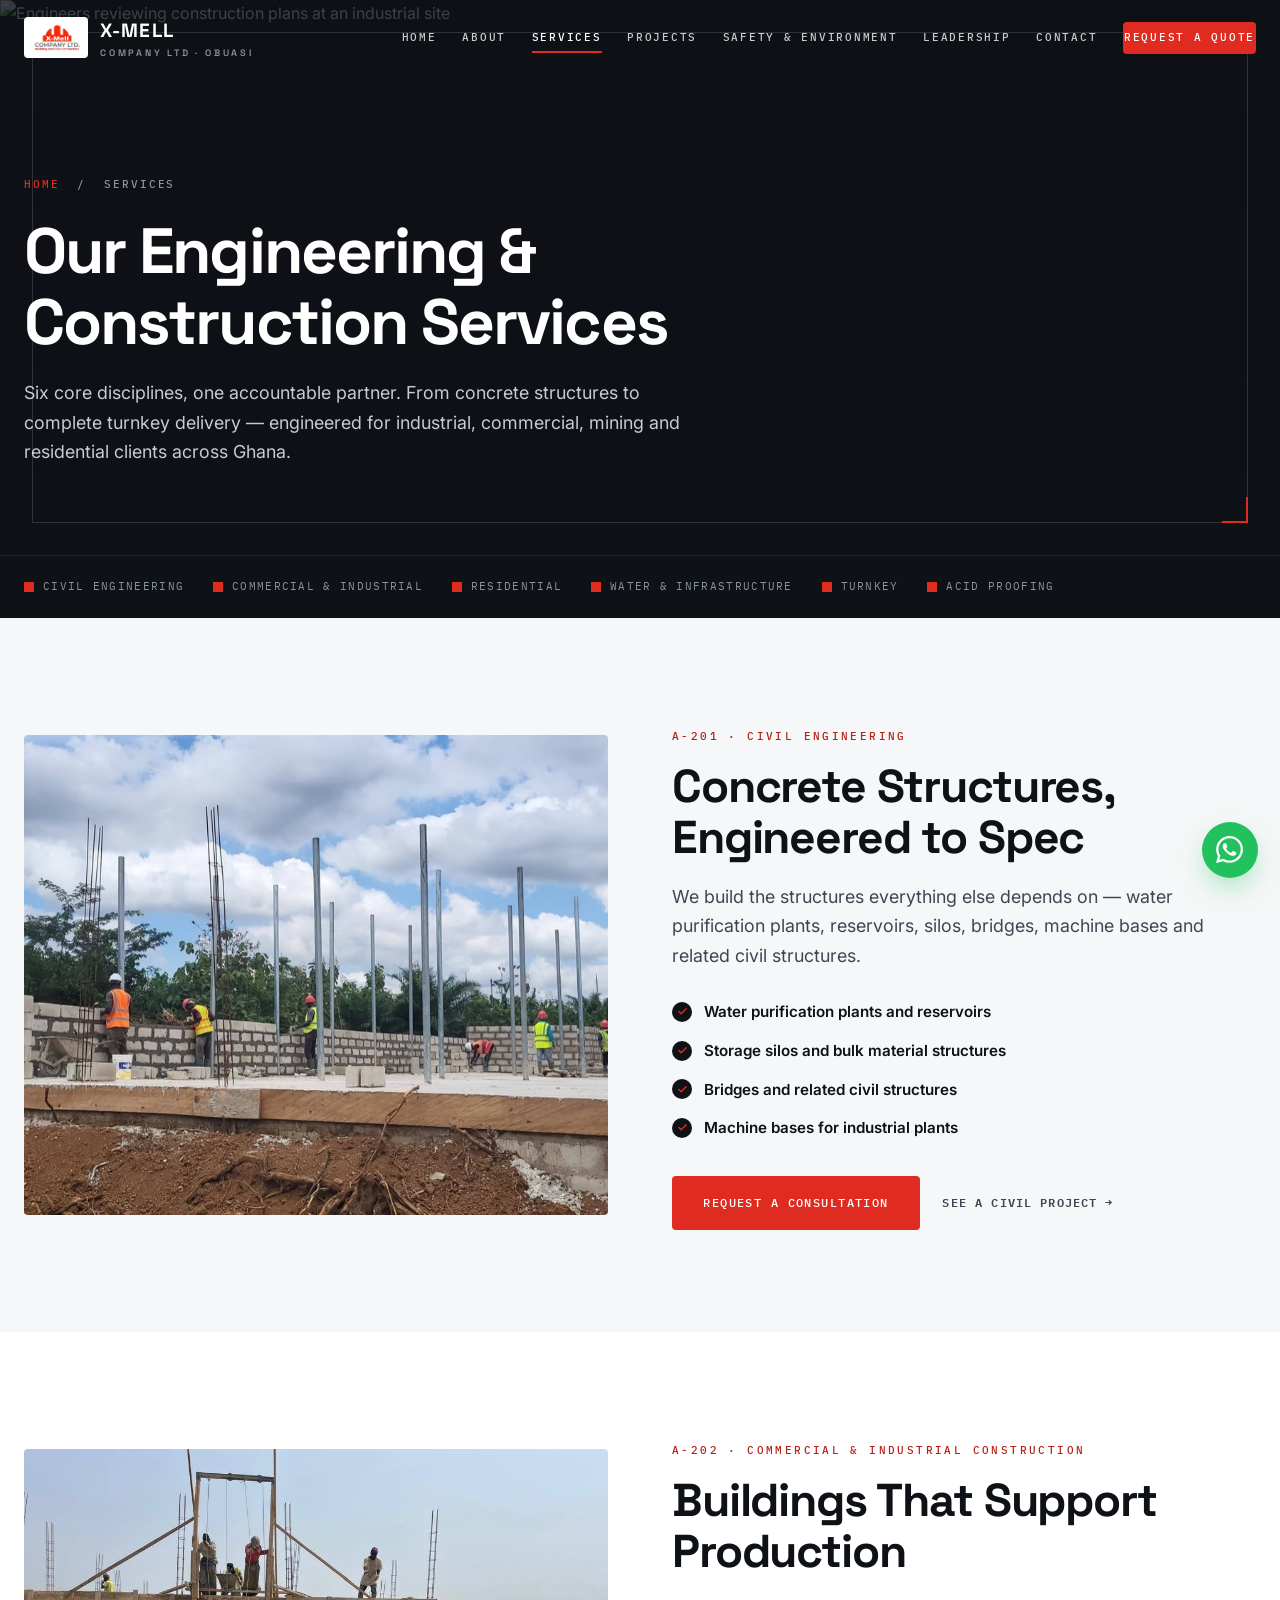
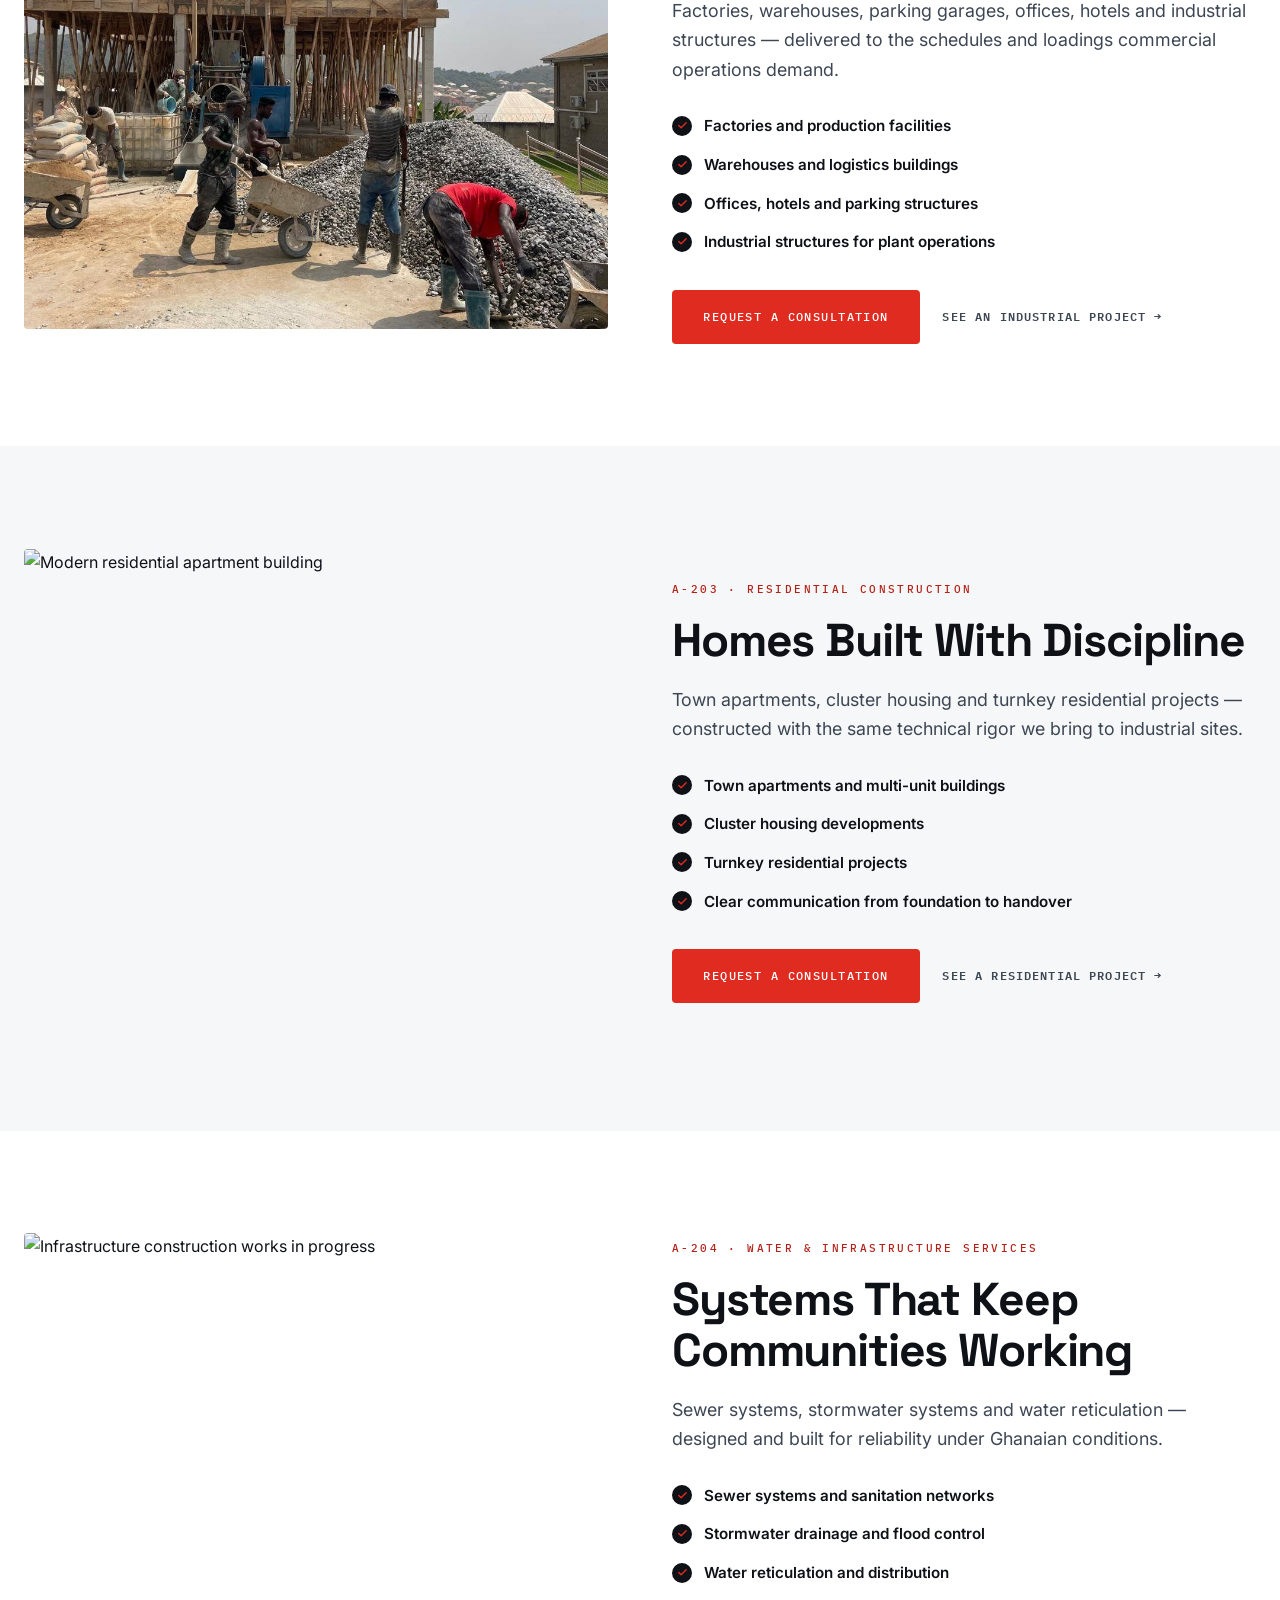
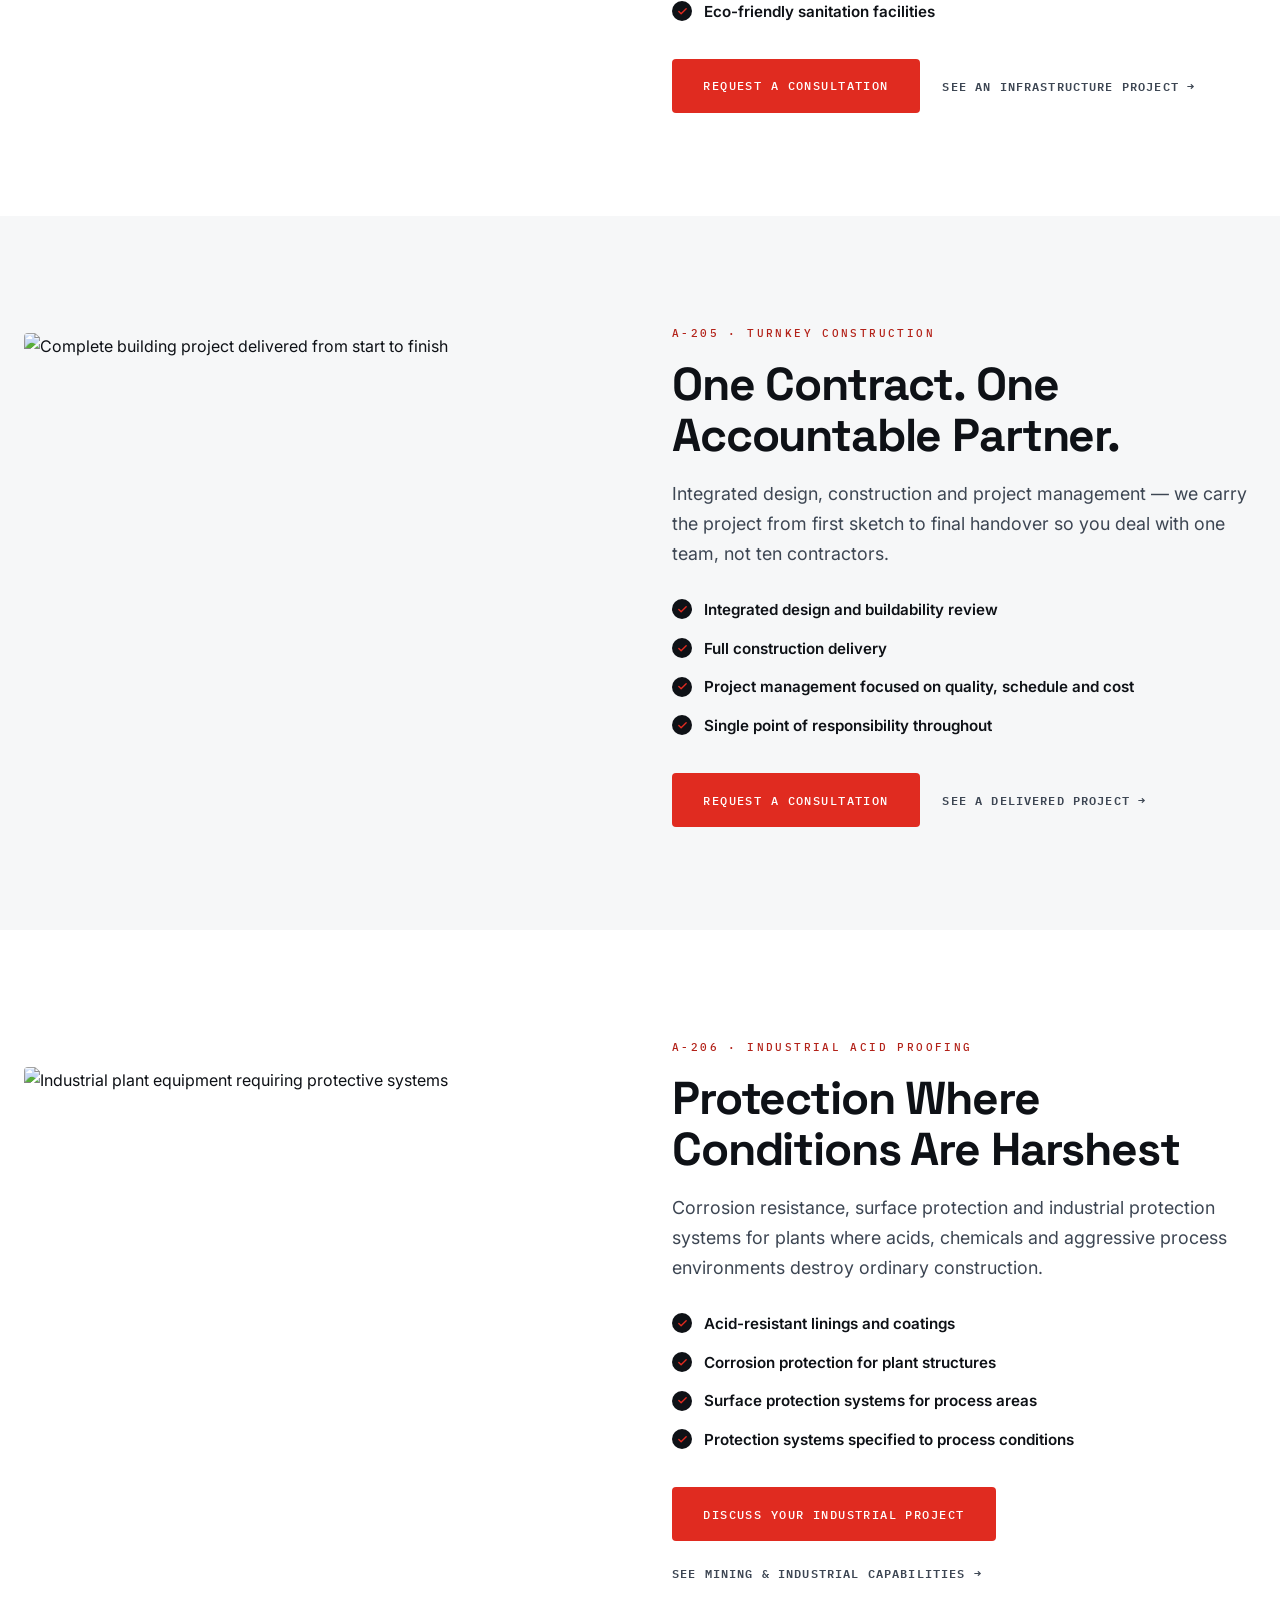
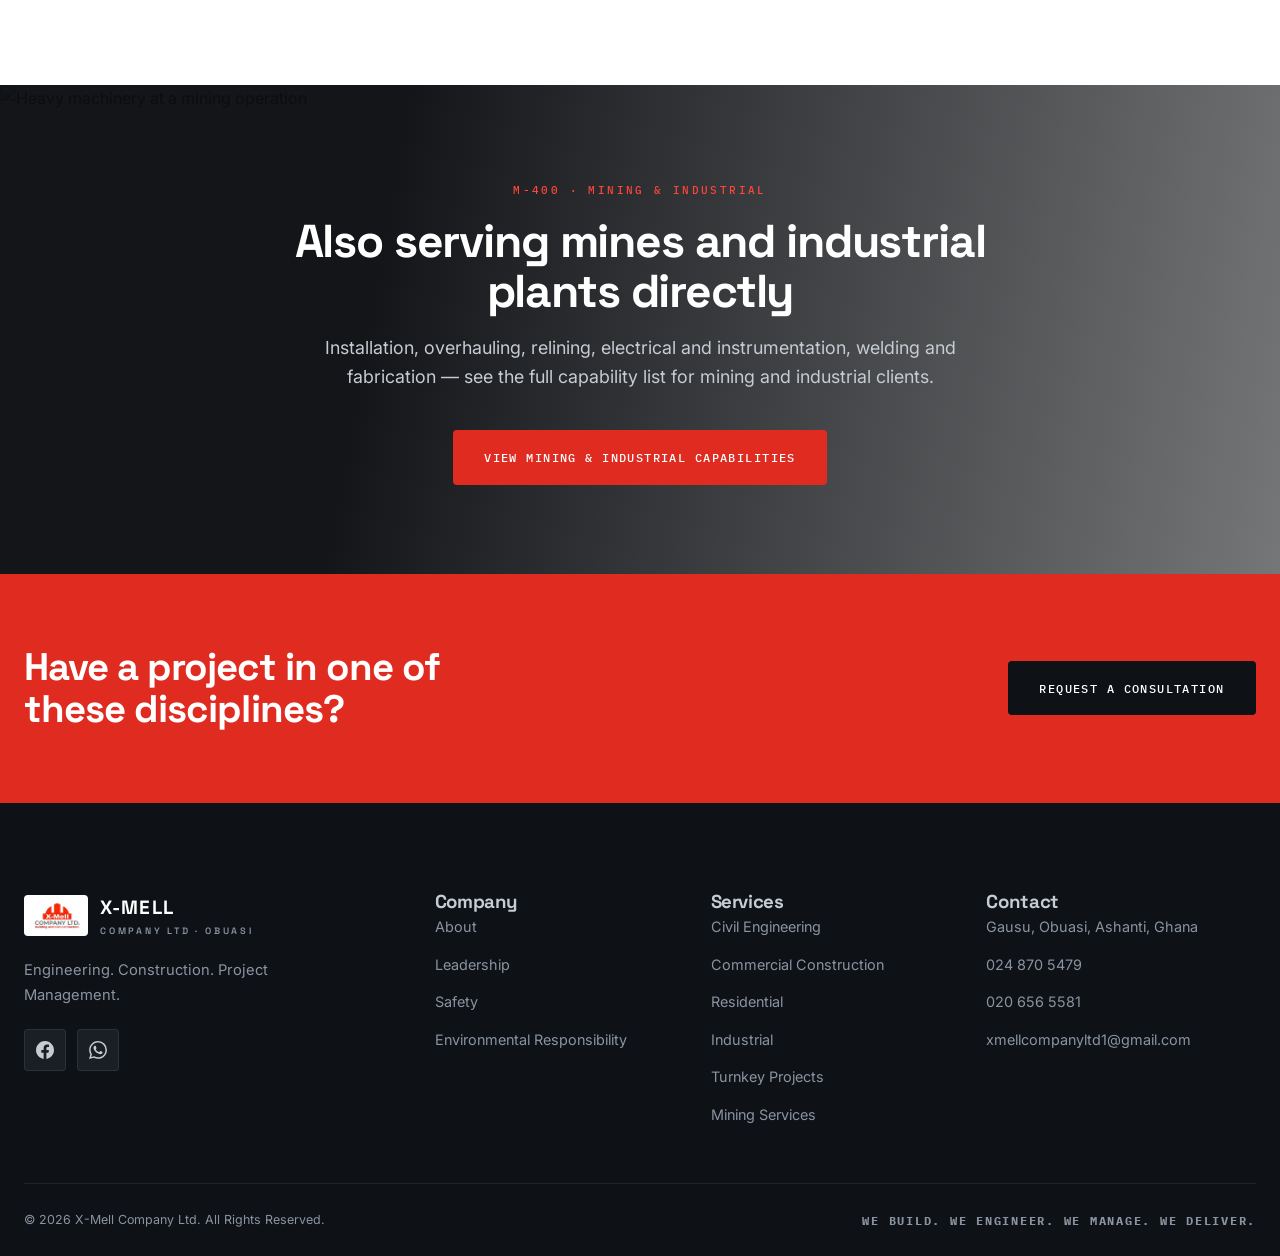
==== services.html @ f66d66f8 "Replace Commercial & Industrial stock image with real slab pour photo Generated with Codebuff - Co-A" ====
<!DOCTYPE html>
<html lang="en">
<head>
  <meta charset="UTF-8">
  <meta name="viewport" content="width=device-width, initial-scale=1.0">
  <title>Engineering &amp; Construction Services — Civil, Industrial, Mining | X-Mell Company Ltd</title>
  <meta name="description" content="X-Mell Company Ltd's engineering and construction services: civil engineering and concrete structures, commercial and industrial construction, residential building, water and infrastructure, turnkey delivery and industrial acid proofing across Ghana.">
  <meta name="keywords" content="civil engineering Ghana, commercial construction Ghana, industrial construction Ghana, residential construction Obuasi, turnkey construction Ghana, water infrastructure Ghana, X-Mell Company services">
  <link rel="canonical" href="https://xmellcompany.com/services.html">
  <meta property="og:type" content="website">
  <meta property="og:site_name" content="X-Mell Company Ltd">
  <meta property="og:title" content="Engineering &amp; Construction Services — X-Mell Company Ltd">
  <meta property="og:description" content="Civil, commercial, residential, water infrastructure, turnkey and industrial acid proofing services from a Ghanaian-owned engineering and construction company with 10+ years of experience.">
  <meta property="og:url" content="https://xmellcompany.com/services.html">
  <meta property="og:image" content="https://images.unsplash.com/photo-1541888946425-d81bb19240f5?auto=format&fit=crop&w=1200&q=80">
  <link rel="icon" type="image/png" sizes="64x64" href="assets/images/favicon-64.png">
  <link rel="apple-touch-icon" href="assets/images/apple-touch-icon.png">
  <link rel="preconnect" href="https://fonts.googleapis.com">
  <link rel="preconnect" href="https://fonts.gstatic.com" crossorigin>
  <link href="https://fonts.googleapis.com/css2?family=Space+Grotesk:wght@500;600;700&family=Inter:wght@400;500;600;700&family=IBM+Plex+Mono:wght@400;500;600&display=swap" rel="stylesheet">
  <link rel="stylesheet" href="css/style.css">
  <script type="application/ld+json">
  {
    "@context": "https://schema.org",
    "@type": "ItemList",
    "name": "X-Mell Company Ltd Engineering & Construction Services",
    "itemListElement": [
      { "@type": "Service", "position": 1, "name": "Civil Engineering", "areaServed": "Ghana", "provider": { "@type": "GeneralContractor", "name": "X-Mell Company Ltd." } },
      { "@type": "Service", "position": 2, "name": "Commercial & Industrial Construction", "areaServed": "Ghana", "provider": { "@type": "GeneralContractor", "name": "X-Mell Company Ltd." } },
      { "@type": "Service", "position": 3, "name": "Residential Construction", "areaServed": "Ghana", "provider": { "@type": "GeneralContractor", "name": "X-Mell Company Ltd." } },
      { "@type": "Service", "position": 4, "name": "Water & Infrastructure Services", "areaServed": "Ghana", "provider": { "@type": "GeneralContractor", "name": "X-Mell Company Ltd." } },
      { "@type": "Service", "position": 5, "name": "Turnkey Construction", "areaServed": "Ghana", "provider": { "@type": "GeneralContractor", "name": "X-Mell Company Ltd." } },
      { "@type": "Service", "position": 6, "name": "Industrial Acid Proofing", "areaServed": "Ghana", "provider": { "@type": "GeneralContractor", "name": "X-Mell Company Ltd." } }
    ]
  }
  </script>
</head>
<body>

  <a class="skip-link" href="#main">Skip to main content</a>

  <header class="site-header scrolled" id="siteHeader">
    <div class="container header-inner">
      <a href="index.html" class="brand" aria-label="X-Mell Company Ltd — Home">
        <span class="brand-logo"><img src="assets/images/xmell-logo.jpg" alt="X-Mell Company Ltd logo" width="64" height="41"></span>
        <span class="brand-text">X-MELL<small>Company Ltd · Obuasi</small></span>
      </a>
      <nav class="nav" id="primaryNav" aria-label="Primary">
        <a href="index.html">Home</a>
        <a href="index.html#about">About</a>
        <a href="services.html" class="active">Services</a>
        <a href="index.html#projects">Projects</a>
        <a href="index.html#safety">Safety &amp; Environment</a>
        <a href="index.html#leadership">Leadership</a>
        <a href="index.html#contact">Contact</a>
        <a href="index.html#contact" class="btn btn-amber nav-cta">Request a Quote</a>
      </nav>
      <button class="nav-toggle" id="navToggle" aria-label="Toggle navigation menu" aria-expanded="false" aria-controls="primaryNav">
        <span></span><span></span><span></span>
      </button>
    </div>
  </header>

  <main id="main">
    <section class="page-hero">
      <div class="hero-bg">
        <img src="https://images.unsplash.com/photo-1503387762-592deb58ef4e?auto=format&fit=crop&w=2000&q=80"
             alt="Engineers reviewing construction plans at an industrial site" fetchpriority="high">
      </div>
      <div class="hero-frame" aria-hidden="true"></div>
      <div class="container">
        <p class="crumbs"><a href="index.html">Home</a> &nbsp;/&nbsp; Services</p>
        <h1>Our Engineering &amp; Construction Services</h1>
        <p class="lead on-dark" style="max-width:62ch; margin-top:1.2rem">
          Six core disciplines, one accountable partner. From concrete structures to complete
          turnkey delivery — engineered for industrial, commercial, mining and residential clients across Ghana.
        </p>
      </div>
    </section>

    <!-- Jump list drawn as a drawing-set sheet index -->
    <nav class="sheet-index" aria-label="Services on this page">
      <div class="container sheet-index-inner">
        <a href="#civil-engineering"><span class="legend" aria-hidden="true"></span>Civil Engineering</a>
        <a href="#commercial-industrial"><span class="legend" aria-hidden="true"></span>Commercial &amp; Industrial</a>
        <a href="#residential"><span class="legend" aria-hidden="true"></span>Residential</a>
        <a href="#water-infrastructure"><span class="legend" aria-hidden="true"></span>Water &amp; Infrastructure</a>
        <a href="#turnkey"><span class="legend" aria-hidden="true"></span>Turnkey</a>
        <a href="#acid-proofing"><span class="legend" aria-hidden="true"></span>Acid Proofing</a>
      </div>
    </nav>

    <!-- ================= CIVIL ENGINEERING ================= -->
    <section id="civil-engineering" class="svc-detail">
      <div class="container svc-detail-grid">
        <div class="svc-media reveal-left">
          <img src="assets/images/civil-slab-works.jpg"
               alt="X-Mell crews building blockwork walls over a new concrete slab, with steel starter bars and formwork on a civil construction site in Ghana" loading="lazy">
        </div>
        <div class="svc-copy reveal-right">
          <span class="eyebrow">A-201 · Civil Engineering</span>
          <h2 class="h2">Concrete Structures, Engineered to Spec</h2>
          <p class="lead">
            We build the structures everything else depends on — water purification plants, reservoirs,
            silos, bridges, machine bases and related civil structures.
          </p>
          <ul class="svc-points">
            <li><span class="tick"><svg viewBox="0 0 24 24" fill="none" stroke="currentColor" stroke-width="3" stroke-linecap="round" stroke-linejoin="round" aria-hidden="true"><path d="M20 6 9 17l-5-5"/></svg></span>Water purification plants and reservoirs</li>
            <li><span class="tick"><svg viewBox="0 0 24 24" fill="none" stroke="currentColor" stroke-width="3" stroke-linecap="round" stroke-linejoin="round" aria-hidden="true"><path d="M20 6 9 17l-5-5"/></svg></span>Storage silos and bulk material structures</li>
            <li><span class="tick"><svg viewBox="0 0 24 24" fill="none" stroke="currentColor" stroke-width="3" stroke-linecap="round" stroke-linejoin="round" aria-hidden="true"><path d="M20 6 9 17l-5-5"/></svg></span>Bridges and related civil structures</li>
            <li><span class="tick"><svg viewBox="0 0 24 24" fill="none" stroke="currentColor" stroke-width="3" stroke-linecap="round" stroke-linejoin="round" aria-hidden="true"><path d="M20 6 9 17l-5-5"/></svg></span>Machine bases for industrial plants</li>
          </ul>
          <div class="svc-actions">
            <a href="index.html#contact" class="btn btn-amber">Request a Consultation</a>
            <a href="projects/obuasi-hospital-maternity-ward.html" class="link-more">See a civil project →</a>
          </div>
        </div>
      </div>
    </section>

    <!-- ================= COMMERCIAL & INDUSTRIAL ================= -->
    <section id="commercial-industrial" class="svc-detail alt">
      <div class="container svc-detail-grid">
        <div class="svc-copy reveal-left">
          <span class="eyebrow">A-202 · Commercial &amp; Industrial Construction</span>
          <h2 class="h2">Buildings That Support Production</h2>
          <p class="lead">
            Factories, warehouses, parking garages, offices, hotels and industrial structures —
            delivered to the schedules and loadings commercial operations demand.
          </p>
          <ul class="svc-points">
            <li><span class="tick"><svg viewBox="0 0 24 24" fill="none" stroke="currentColor" stroke-width="3" stroke-linecap="round" stroke-linejoin="round" aria-hidden="true"><path d="M20 6 9 17l-5-5"/></svg></span>Factories and production facilities</li>
            <li><span class="tick"><svg viewBox="0 0 24 24" fill="none" stroke="currentColor" stroke-width="3" stroke-linecap="round" stroke-linejoin="round" aria-hidden="true"><path d="M20 6 9 17l-5-5"/></svg></span>Warehouses and logistics buildings</li>
            <li><span class="tick"><svg viewBox="0 0 24 24" fill="none" stroke="currentColor" stroke-width="3" stroke-linecap="round" stroke-linejoin="round" aria-hidden="true"><path d="M20 6 9 17l-5-5"/></svg></span>Offices, hotels and parking structures</li>
            <li><span class="tick"><svg viewBox="0 0 24 24" fill="none" stroke="currentColor" stroke-width="3" stroke-linecap="round" stroke-linejoin="round" aria-hidden="true"><path d="M20 6 9 17l-5-5"/></svg></span>Industrial structures for plant operations</li>
          </ul>
          <div class="svc-actions">
            <a href="index.html#contact" class="btn btn-amber">Request a Consultation</a>
            <a href="projects/soap-factory-dokyiwa.html" class="link-more">See an industrial project →</a>
          </div>
        </div>
        <div class="svc-media reveal-right">
          <img src="assets/images/slab-pour.jpg"
               alt="X-Mell crew concreting a suspended slab on timber formwork, with aggregate and materials moved by wheelbarrow on site" loading="lazy">
        </div>
      </div>
    </section>

    <!-- ================= RESIDENTIAL ================= -->
    <section id="residential" class="svc-detail">
      <div class="container svc-detail-grid">
        <div class="svc-media reveal-left">
          <img src="https://images.unsplash.com/photo-1545324418-cc1a3fa10c00?auto=format&fit=crop&w=1200&q=80"
               alt="Modern residential apartment building" loading="lazy">
        </div>
        <div class="svc-copy reveal-right">
          <span class="eyebrow">A-203 · Residential Construction</span>
          <h2 class="h2">Homes Built With Discipline</h2>
          <p class="lead">
            Town apartments, cluster housing and turnkey residential projects — constructed with the
            same technical rigor we bring to industrial sites.
          </p>
          <ul class="svc-points">
            <li><span class="tick"><svg viewBox="0 0 24 24" fill="none" stroke="currentColor" stroke-width="3" stroke-linecap="round" stroke-linejoin="round" aria-hidden="true"><path d="M20 6 9 17l-5-5"/></svg></span>Town apartments and multi-unit buildings</li>
            <li><span class="tick"><svg viewBox="0 0 24 24" fill="none" stroke="currentColor" stroke-width="3" stroke-linecap="round" stroke-linejoin="round" aria-hidden="true"><path d="M20 6 9 17l-5-5"/></svg></span>Cluster housing developments</li>
            <li><span class="tick"><svg viewBox="0 0 24 24" fill="none" stroke="currentColor" stroke-width="3" stroke-linecap="round" stroke-linejoin="round" aria-hidden="true"><path d="M20 6 9 17l-5-5"/></svg></span>Turnkey residential projects</li>
            <li><span class="tick"><svg viewBox="0 0 24 24" fill="none" stroke="currentColor" stroke-width="3" stroke-linecap="round" stroke-linejoin="round" aria-hidden="true"><path d="M20 6 9 17l-5-5"/></svg></span>Clear communication from foundation to handover</li>
          </ul>
          <div class="svc-actions">
            <a href="index.html#contact" class="btn btn-amber">Request a Consultation</a>
            <a href="projects/fomasua-apartments.html" class="link-more">See a residential project →</a>
          </div>
        </div>
      </div>
    </section>

    <!-- ================= WATER & INFRASTRUCTURE ================= -->
    <section id="water-infrastructure" class="svc-detail alt">
      <div class="container svc-detail-grid">
        <div class="svc-copy reveal-left">
          <span class="eyebrow">A-204 · Water &amp; Infrastructure Services</span>
          <h2 class="h2">Systems That Keep Communities Working</h2>
          <p class="lead">
            Sewer systems, stormwater systems and water reticulation — designed and built for
            reliability under Ghanaian conditions.
          </p>
          <ul class="svc-points">
            <li><span class="tick"><svg viewBox="0 0 24 24" fill="none" stroke="currentColor" stroke-width="3" stroke-linecap="round" stroke-linejoin="round" aria-hidden="true"><path d="M20 6 9 17l-5-5"/></svg></span>Sewer systems and sanitation networks</li>
            <li><span class="tick"><svg viewBox="0 0 24 24" fill="none" stroke="currentColor" stroke-width="3" stroke-linecap="round" stroke-linejoin="round" aria-hidden="true"><path d="M20 6 9 17l-5-5"/></svg></span>Stormwater drainage and flood control</li>
            <li><span class="tick"><svg viewBox="0 0 24 24" fill="none" stroke="currentColor" stroke-width="3" stroke-linecap="round" stroke-linejoin="round" aria-hidden="true"><path d="M20 6 9 17l-5-5"/></svg></span>Water reticulation and distribution</li>
            <li><span class="tick"><svg viewBox="0 0 24 24" fill="none" stroke="currentColor" stroke-width="3" stroke-linecap="round" stroke-linejoin="round" aria-hidden="true"><path d="M20 6 9 17l-5-5"/></svg></span>Eco-friendly sanitation facilities</li>
          </ul>
          <div class="svc-actions">
            <a href="index.html#contact" class="btn btn-amber">Request a Consultation</a>
            <a href="projects/anyimadukrom-eco-toilet.html" class="link-more">See an infrastructure project →</a>
          </div>
        </div>
        <div class="svc-media reveal-right">
          <img src="https://images.unsplash.com/photo-1504307651254-35680f356dfd?auto=format&fit=crop&w=1200&q=80"
               alt="Infrastructure construction works in progress" loading="lazy">
        </div>
      </div>
    </section>

    <!-- ================= TURNKEY ================= -->
    <section id="turnkey" class="svc-detail">
      <div class="container svc-detail-grid">
        <div class="svc-media reveal-left">
          <img src="https://images.unsplash.com/photo-1487958449943-2429e8be8625?auto=format&fit=crop&w=1200&q=80"
               alt="Complete building project delivered from start to finish" loading="lazy">
        </div>
        <div class="svc-copy reveal-right">
          <span class="eyebrow">A-205 · Turnkey Construction</span>
          <h2 class="h2">One Contract. One Accountable Partner.</h2>
          <p class="lead">
            Integrated design, construction and project management — we carry the project from first
            sketch to final handover so you deal with one team, not ten contractors.
          </p>
          <ul class="svc-points">
            <li><span class="tick"><svg viewBox="0 0 24 24" fill="none" stroke="currentColor" stroke-width="3" stroke-linecap="round" stroke-linejoin="round" aria-hidden="true"><path d="M20 6 9 17l-5-5"/></svg></span>Integrated design and buildability review</li>
            <li><span class="tick"><svg viewBox="0 0 24 24" fill="none" stroke="currentColor" stroke-width="3" stroke-linecap="round" stroke-linejoin="round" aria-hidden="true"><path d="M20 6 9 17l-5-5"/></svg></span>Full construction delivery</li>
            <li><span class="tick"><svg viewBox="0 0 24 24" fill="none" stroke="currentColor" stroke-width="3" stroke-linecap="round" stroke-linejoin="round" aria-hidden="true"><path d="M20 6 9 17l-5-5"/></svg></span>Project management focused on quality, schedule and cost</li>
            <li><span class="tick"><svg viewBox="0 0 24 24" fill="none" stroke="currentColor" stroke-width="3" stroke-linecap="round" stroke-linejoin="round" aria-hidden="true"><path d="M20 6 9 17l-5-5"/></svg></span>Single point of responsibility throughout</li>
          </ul>
          <div class="svc-actions">
            <a href="index.html#contact" class="btn btn-amber">Request a Consultation</a>
            <a href="projects/kajaji-hotel.html" class="link-more">See a delivered project →</a>
          </div>
        </div>
      </div>
    </section>

    <!-- ================= ACID PROOFING ================= -->
    <section id="acid-proofing" class="svc-detail alt">
      <div class="container svc-detail-grid">
        <div class="svc-copy reveal-left">
          <span class="eyebrow">A-206 · Industrial Acid Proofing</span>
          <h2 class="h2">Protection Where Conditions Are Harshest</h2>
          <p class="lead">
            Corrosion resistance, surface protection and industrial protection systems for plants where
            acids, chemicals and aggressive process environments destroy ordinary construction.
          </p>
          <ul class="svc-points">
            <li><span class="tick"><svg viewBox="0 0 24 24" fill="none" stroke="currentColor" stroke-width="3" stroke-linecap="round" stroke-linejoin="round" aria-hidden="true"><path d="M20 6 9 17l-5-5"/></svg></span>Acid-resistant linings and coatings</li>
            <li><span class="tick"><svg viewBox="0 0 24 24" fill="none" stroke="currentColor" stroke-width="3" stroke-linecap="round" stroke-linejoin="round" aria-hidden="true"><path d="M20 6 9 17l-5-5"/></svg></span>Corrosion protection for plant structures</li>
            <li><span class="tick"><svg viewBox="0 0 24 24" fill="none" stroke="currentColor" stroke-width="3" stroke-linecap="round" stroke-linejoin="round" aria-hidden="true"><path d="M20 6 9 17l-5-5"/></svg></span>Surface protection systems for process areas</li>
            <li><span class="tick"><svg viewBox="0 0 24 24" fill="none" stroke="currentColor" stroke-width="3" stroke-linecap="round" stroke-linejoin="round" aria-hidden="true"><path d="M20 6 9 17l-5-5"/></svg></span>Protection systems specified to process conditions</li>
          </ul>
          <div class="svc-actions">
            <a href="index.html#contact" class="btn btn-amber">Discuss Your Industrial Project</a>
            <a href="index.html#mining" class="link-more">See mining &amp; industrial capabilities →</a>
          </div>
        </div>
        <div class="svc-media reveal-right">
          <img src="https://images.unsplash.com/photo-1581094794329-c8112a89af12?auto=format&fit=crop&w=1200&q=80"
               alt="Industrial plant equipment requiring protective systems" loading="lazy">
        </div>
      </div>
    </section>

    <!-- ================= MINING CROSS-LINK BAND ================= -->
    <section class="mining" style="padding:clamp(3.5rem,7vw,6rem) 0">
      <div class="mining-bg">
        <img src="https://images.unsplash.com/photo-1516937941344-00b4e0337589?auto=format&fit=crop&w=2000&q=80"
             alt="Heavy machinery at a mining operation" loading="lazy">
      </div>
      <div class="container mining-inner" style="text-align:center">
        <span class="eyebrow" style="justify-content:center">M-400 · Mining &amp; Industrial</span>
        <h2 class="h2" style="margin:0.9rem auto 1rem; max-width:24ch">Also serving mines and industrial plants directly</h2>
        <p class="lead on-dark" style="max-width:60ch; margin:0 auto 2.4rem">
          Installation, overhauling, relining, electrical and instrumentation, welding and fabrication —
          see the full capability list for mining and industrial clients.
        </p>
        <a href="index.html#mining" class="btn btn-amber">View Mining &amp; Industrial Capabilities</a>
      </div>
    </section>

    <section class="cta-band">
      <div class="container cta-band-inner">
        <h2 class="h2 reveal">Have a project in one of these disciplines?</h2>
        <a href="index.html#contact" class="btn btn-dark reveal">Request a Consultation</a>
      </div>
    </section>
  </main>

  <footer class="site-footer">
    <div class="container">
      <div class="footer-grid">
        <div class="footer-brand">
          <a href="index.html" class="brand"><span class="brand-logo"><img src="assets/images/xmell-logo.jpg" alt="X-Mell Company Ltd logo" width="64" height="41" loading="lazy"></span><span class="brand-text">X-MELL<small>Company Ltd · Obuasi</small></span></a>
          <p>Engineering. Construction. Project Management.</p>
          <div class="footer-social">
            <a href="https://web.facebook.com/xmelllimited" target="_blank" rel="noopener" aria-label="X-Mell Company Ltd on Facebook">
              <svg viewBox="0 0 24 24" fill="currentColor" aria-hidden="true"><path d="M24 12.073c0-6.627-5.373-12-12-12s-12 5.373-12 12c0 5.99 4.388 10.954 10.125 11.854v-8.385H7.078v-3.47h3.047V9.43c0-3.007 1.792-4.669 4.533-4.669 1.312 0 2.686.235 2.686.235v2.953H15.83c-1.491 0-1.956.925-1.956 1.874v2.25h3.328l-.532 3.47h-2.796v8.385C19.612 23.027 24 18.062 24 12.073z"/></svg>
            </a>
            <a href="https://wa.me/233248705479" target="_blank" rel="noopener" aria-label="X-Mell Company Ltd on WhatsApp">
              <svg viewBox="0 0 24 24" fill="currentColor" aria-hidden="true"><path d="M17.472 14.382c-.297-.149-1.758-.867-2.03-.967-.273-.099-.471-.148-.67.15-.197.297-.767.966-.94 1.164-.173.199-.347.223-.644.075-.297-.15-1.255-.463-2.39-1.475-.883-.788-1.48-1.761-1.653-2.059-.173-.297-.018-.458.13-.606.134-.133.297-.347.446-.52.149-.174.198-.298.297-.497.1-.198.05-.371-.025-.52-.074-.149-.669-1.612-.916-2.207-.242-.579-.487-.5-.669-.51-.173-.008-.371-.01-.57-.01-.198 0-.52.074-.792.372-.272.297-1.04 1.016-1.04 2.479 0 1.462 1.065 2.875 1.213 3.074.149.198 2.096 3.2 5.077 4.487.709.306 1.262.489 1.694.625.712.227 1.36.195 1.871.118.571-.085 1.758-.719 2.006-1.413.248-.694.248-1.289.173-1.413-.074-.124-.272-.198-.57-.347m-5.421 7.403h-.004a9.87 9.87 0 0 1-5.031-1.378l-.361-.214-3.741.982.998-3.648-.235-.374a9.86 9.86 0 0 1-1.51-5.26c.001-5.45 4.436-9.884 9.888-9.884 2.64 0 5.122 1.03 6.988 2.898a9.825 9.825 0 0 1 2.893 6.994c-.003 5.45-4.437 9.884-9.885 9.884m8.413-18.297A11.815 11.815 0 0 0 12.05 0C5.495 0 .16 5.335.157 11.892c0 2.096.547 4.142 1.588 5.945L.057 24l6.305-1.654a11.882 11.882 0 0 0 5.683 1.448h.005c6.554 0 11.89-5.335 11.893-11.893a11.821 11.821 0 0 0-3.48-8.413Z"/></svg>
            </a>
          </div>
        </div>
        <div class="footer-col">
          <h3>Company</h3>
          <ul>
            <li><a href="index.html#about">About</a></li>
            <li><a href="index.html#leadership">Leadership</a></li>
            <li><a href="index.html#safety">Safety</a></li>
            <li><a href="index.html#environment">Environmental Responsibility</a></li>
          </ul>
        </div>
        <div class="footer-col">
          <h3>Services</h3>
          <ul>
            <li><a href="services.html#civil-engineering">Civil Engineering</a></li>
            <li><a href="services.html#commercial-industrial">Commercial Construction</a></li>
            <li><a href="services.html#residential">Residential</a></li>
            <li><a href="services.html#commercial-industrial">Industrial</a></li>
            <li><a href="services.html#turnkey">Turnkey Projects</a></li>
            <li><a href="index.html#mining">Mining Services</a></li>
          </ul>
        </div>
        <div class="footer-col">
          <h3>Contact</h3>
          <ul>
            <li><span>Gausu, Obuasi, Ashanti, Ghana</span></li>
            <li><a href="tel:+233248705479">024 870 5479</a></li>
            <li><a href="tel:+233206565581">020 656 5581</a></li>
            <li><a href="mailto:xmellcompanyltd1@gmail.com">xmellcompanyltd1@gmail.com</a></li>
          </ul>
        </div>
      </div>
      <div class="footer-bottom">
        <span>© 2026 X-Mell Company Ltd. All Rights Reserved.</span>
        <span class="tag">We Build. We Engineer. We Manage. We Deliver.</span>
      </div>
    </div>
  </footer>

  <a class="wa-float" href="https://wa.me/233248705479?text=Hello%20X-Mell%2C%20I%27d%20like%20to%20discuss%20a%20project." target="_blank" rel="noopener" aria-label="Chat with X-Mell on WhatsApp">
    <svg viewBox="0 0 24 24" fill="currentColor" aria-hidden="true"><path d="M17.472 14.382c-.297-.149-1.758-.867-2.03-.967-.273-.099-.471-.148-.67.15-.197.297-.767.966-.94 1.164-.173.199-.347.223-.644.075-.297-.15-1.255-.463-2.39-1.475-.883-.788-1.48-1.761-1.653-2.059-.173-.297-.018-.458.13-.606.134-.133.297-.347.446-.52.149-.174.198-.298.297-.497.1-.198.05-.371-.025-.52-.074-.149-.669-1.612-.916-2.207-.242-.579-.487-.5-.669-.51-.173-.008-.371-.01-.57-.01-.198 0-.52.074-.792.372-.272.297-1.04 1.016-1.04 2.479 0 1.462 1.065 2.875 1.213 3.074.149.198 2.096 3.2 5.077 4.487.709.306 1.262.489 1.694.625.712.227 1.36.195 1.871.118.571-.085 1.758-.719 2.006-1.413.248-.694.248-1.289.173-1.413-.074-.124-.272-.198-.57-.347m-5.421 7.403h-.004a9.87 9.87 0 0 1-5.031-1.378l-.361-.214-3.741.982.998-3.648-.235-.374a9.86 9.86 0 0 1-1.51-5.26c.001-5.45 4.436-9.884 9.888-9.884 2.64 0 5.122 1.03 6.988 2.898a9.825 9.825 0 0 1 2.893 6.994c-.003 5.45-4.437 9.884-9.885 9.884m8.413-18.297A11.815 11.815 0 0 0 12.05 0C5.495 0 .16 5.335.157 11.892c0 2.096.547 4.142 1.588 5.945L.057 24l6.305-1.654a11.882 11.882 0 0 0 5.683 1.448h.005c6.554 0 11.89-5.335 11.893-11.893a11.821 11.821 0 0 0-3.48-8.413Z"/></svg>
  </a>

  <script src="js/main.js" defer></script>
</body>
</html>
---- css/style.css ----
/* ============================================================
   X-MELL COMPANY LTD — DESIGN SYSTEM
   ============================================================ */

:root {
  --charcoal: #0e1116;
  --graphite: #1a1f26;
  --graphite-2: #232a33;
  --steel: #3d4653;
  --mist: #8a94a1;
  --cloud: #c6ccd4;
  --paper: #f6f7f8;
  --white: #ffffff;
  /* Brand red, from the X-Mell logo */
  --accent: #e02b20;
  --accent-deep: #b32219;
  --accent-ink: #b32219;
  --accent-strong: #c9241b;
  --accent-bright: #ff463b;
  --accent-on: #ffffff;
  --line: rgba(255, 255, 255, 0.08);
  --line-dark: rgba(14, 17, 22, 0.1);

  --font-display: "Space Grotesk", "Inter", system-ui, sans-serif;
  --font-body: "Inter", "Segoe UI", system-ui, -apple-system, sans-serif;
  --font-mono: "IBM Plex Mono", "SFMono-Regular", Consolas, monospace;

  --ease: cubic-bezier(0.22, 1, 0.36, 1);
  --shadow-card: 0 24px 60px -24px rgba(14, 17, 22, 0.45);
  --radius: 4px;
}

* { margin: 0; padding: 0; box-sizing: border-box; }

html { scroll-behavior: smooth; -webkit-text-size-adjust: 100%; }

body {
  font-family: var(--font-body);
  background: var(--paper);
  color: var(--charcoal);
  font-size: 16px;
  line-height: 1.65;
  -webkit-font-smoothing: antialiased;
  overflow-x: hidden;
}

img { max-width: 100%; display: block; }
a { color: inherit; text-decoration: none; }
ul { list-style: none; }
button { font-family: inherit; cursor: pointer; }

::selection { background: var(--accent); color: var(--white); }

:focus-visible {
  outline: 2px solid currentColor;
  outline-offset: 3px;
}

/* Red CTAs: white ring on light bg, dark halo for visibility anywhere */
.btn-amber:focus-visible {
  outline: 2px solid var(--white);
  outline-offset: 3px;
  box-shadow: 0 0 0 5px rgba(14, 17, 22, 0.55);
}

/* Dark CTAs: white ring + charcoal halo for amber backgrounds */
.btn-dark:focus-visible {
  outline: 2px solid var(--white);
  outline-offset: 3px;
  box-shadow: 0 0 0 5px rgba(14, 17, 22, 0.9);
}

/* Mono annotation utility — drawing-sheet labels */
.eyebrow, .btn, .nav a, .hero-kicker, .hero-meta .trust, .stat .num, .stat .label,
.filter-btn, .proj-card .cat, .pd-meta .k, .cred .k, .contact-line .k,
.field label, .footer-col h4, .leader-card .role, .page-hero .crumbs,
.client-mark, .leader-photo .monogram, .footer-bottom .tag, .scroll-hint {
  font-family: var(--font-mono);
  font-weight: 500;
}

/* ---- Typography ---- */
h1, h2, h3, h4 { font-family: var(--font-display); line-height: 1.12; letter-spacing: -0.02em; }

.display-xl {
  font-size: clamp(2.4rem, 6.2vw, 5rem);
  font-weight: 700;
  letter-spacing: -0.03em;
  line-height: 1.04;
}

.h2 {
  font-size: clamp(1.9rem, 3.6vw, 3rem);
  font-weight: 700;
  letter-spacing: -0.025em;
  line-height: 1.1;
}

.h3 { font-size: clamp(1.2rem, 1.8vw, 1.5rem); font-weight: 600; }

.eyebrow {
  display: inline-flex;
  align-items: center;
  gap: 0.7rem;
  font-size: 0.68rem;
  letter-spacing: 0.22em;
  text-transform: uppercase;
  color: var(--accent-ink);
}
.dark .eyebrow, .graphite .eyebrow, .mining .eyebrow, .safety .eyebrow,
.leadership .eyebrow, .contact .eyebrow, .page-hero .eyebrow {
  color: var(--accent-bright);
}

.lead { font-size: clamp(1.02rem, 1.4vw, 1.2rem); color: var(--steel); }
.lead.on-dark { color: var(--cloud); }

.muted { color: var(--steel); }
.on-dark { color: var(--cloud); }
.on-dark .muted, .on-dark .lead { color: var(--mist); }

/* ---- Layout ---- */
.container { width: min(1240px, calc(100% - 3rem)); margin: 0 auto; }

section { padding: clamp(4.5rem, 9vw, 8.5rem) 0; }

.section-head { max-width: 780px; margin-bottom: clamp(2.5rem, 5vw, 4.5rem); }
.section-head.center { margin-inline: auto; text-align: center; }
.section-head.center .eyebrow { justify-content: center; }
.section-head .h2 { margin: 0.9rem 0 1rem; }

.dark { background: var(--charcoal); color: var(--white); }
.graphite { background: var(--graphite); color: var(--white); }

.grid-2 { display: grid; grid-template-columns: 1fr 1fr; gap: clamp(2rem, 5vw, 5rem); align-items: center; }
.grid-3 { display: grid; grid-template-columns: repeat(3, 1fr); gap: 1.5rem; }
.grid-4 { display: grid; grid-template-columns: repeat(4, 1fr); gap: 1.25rem; }

/* ---- Buttons ---- */
.btn {
  display: inline-flex;
  align-items: center;
  gap: 10px;
  padding: 1.02rem 1.9rem;
  font-size: 0.74rem;
  letter-spacing: 0.12em;
  text-transform: uppercase;
  border: 1px solid transparent;
  border-radius: var(--radius);
  transition: background 0.25s var(--ease), color 0.25s var(--ease),
    border-color 0.25s var(--ease), transform 0.25s var(--ease), box-shadow 0.25s var(--ease);
}
.btn svg { width: 15px; height: 15px; flex: none; }
.btn:hover { transform: translateY(-2px); }
.btn:active { transform: translateY(0); }

.btn-amber,
.nav a.btn-amber {
  background: var(--accent);
  color: var(--accent-on);
}
.btn-amber:hover { background: var(--accent-strong); box-shadow: 0 14px 34px -12px rgba(224, 43, 32, 0.55); }

.btn-ghost {
  border-color: rgba(255, 255, 255, 0.35);
  color: var(--white);
  background: transparent;
}
.btn-ghost:hover { border-color: var(--accent); color: var(--accent); }

.btn-dark {
  background: var(--charcoal);
  color: var(--white);
}
.btn-dark:hover { background: var(--graphite-2); box-shadow: 0 14px 34px -16px rgba(14, 17, 22, 0.6); }

.btn-outline-dark {
  border-color: rgba(14, 17, 22, 0.25);
  color: var(--charcoal);
  background: transparent;
}
.btn-outline-dark:hover { border-color: var(--charcoal); background: var(--charcoal); color: var(--white); }

/* Skip link — first focusable element for keyboard users */
/* Screen-reader-only utility */
.sr-only {
  position: absolute;
  width: 1px;
  height: 1px;
  padding: 0;
  margin: -1px;
  overflow: hidden;
  clip: rect(0 0 0 0);
  white-space: nowrap;
  border: 0;
}

.skip-link {
  position: absolute;
  left: 1rem;
  top: -100px;
  z-index: 200;
  padding: 0.9rem 1.4rem;
  background: var(--accent);
  color: var(--white);
  font-family: var(--font-mono);
  font-size: 0.74rem;
  font-weight: 600;
  letter-spacing: 0.1em;
  text-transform: uppercase;
  border-radius: var(--radius);
  transition: top 0.2s var(--ease);
}
.skip-link:focus, .skip-link.focused { top: 1rem; }

/* ---- Header ---- */
.site-header {
  position: fixed;
  inset: 0 0 auto 0;
  z-index: 100;
  transition: background 0.35s var(--ease), box-shadow 0.35s var(--ease), border-color 0.35s var(--ease);
  border-bottom: 1px solid transparent;
}
.site-header.scrolled {
  background: rgba(14, 17, 22, 0.92);
  backdrop-filter: blur(14px);
  -webkit-backdrop-filter: blur(14px);
  border-bottom-color: var(--line);
}
.header-inner {
  display: flex;
  align-items: center;
  justify-content: space-between;
  height: 76px;
}
.brand {
  display: flex;
  align-items: center;
  gap: 12px;
  color: var(--white);
  font-family: var(--font-display);
  font-weight: 700;
  font-size: 1.2rem;
  letter-spacing: 0.06em;
}
.brand-logo {
  width: 64px;
  height: 41px;
  display: grid;
  place-items: center;
  background: var(--white);
  border-radius: var(--radius);
  padding: 3px 4px;
  flex: none;
}
.brand-logo img {
  width: 100%;
  height: 100%;
  object-fit: contain;
  display: block;
}
.brand-text {
  font-family: var(--font-display);
  font-weight: 700;
  font-size: 1.2rem;
  letter-spacing: 0.06em;
}
.brand small {
  display: block;
  font-size: 0.58rem;
  font-weight: 600;
  letter-spacing: 0.3em;
  color: var(--mist);
  text-transform: uppercase;
}

.nav { display: flex; align-items: center; gap: clamp(1.1rem, 2vw, 2rem); }
.nav a {
  position: relative;
  font-size: 0.68rem;
  letter-spacing: 0.16em;
  text-transform: uppercase;
  color: rgba(255, 255, 255, 0.78);
  padding: 6px 0;
  transition: color 0.2s;
}
.nav a::after {
  content: "";
  position: absolute;
  left: 0;
  bottom: 0;
  height: 2px;
  width: 0;
  background: var(--accent);
  transition: width 0.3s var(--ease);
}
.nav a:hover, .nav a.active { color: var(--white); }
.nav a:hover::after, .nav a.active::after { width: 100%; }



/* Hamburger */
.nav-toggle {
  display: none;
  flex-direction: column;
  justify-content: center;
  gap: 6px;
  width: 46px;
  height: 46px;
  background: transparent;
  border: 1px solid rgba(255, 255, 255, 0.25);
  border-radius: var(--radius);
  padding: 0 11px;
}
.nav-toggle span {
  display: block;
  height: 2px;
  background: var(--white);
  transition: transform 0.3s var(--ease), opacity 0.3s var(--ease), width 0.3s var(--ease);
  width: 100%;
}
.nav-toggle.open span:nth-child(1) { transform: translateY(8px) rotate(45deg); }
.nav-toggle.open span:nth-child(2) { opacity: 0; width: 60%; }
.nav-toggle.open span:nth-child(3) { transform: translateY(-8px) rotate(-45deg); }

/* Mobile nav */
@media (max-width: 1020px) {
  .nav {
    position: fixed;
    inset: 76px 0 0 0;
    flex-direction: column;
    align-items: flex-start;
    gap: 0;
    background: var(--charcoal);
    padding: 2rem clamp(1.5rem, 6vw, 3rem) 3rem;
    transform: translateX(100%);
    transition: transform 0.4s var(--ease);
    overflow-y: auto;
  }
  .nav.open { transform: translateX(0); }
  .nav a {
    font-size: 1.15rem;
    letter-spacing: 0.08em;
    padding: 1.1rem 0;
    width: 100%;
    border-bottom: 1px solid var(--line);
  }
  .nav a::after { display: none; }
  .nav .nav-cta { margin-top: 2rem; }
  .nav-toggle { display: flex; }
}

/* ---- Hero ---- */
.hero {
  position: relative;
  min-height: 100svh;
  display: flex;
  align-items: flex-end;
  padding: 0;
  color: var(--white);
  overflow: hidden;
  isolation: isolate;
}
.hero-bg {
  position: absolute;
  inset: 0;
  z-index: -2;
}
.hero-bg img, .hero-bg video {
  width: 100%;
  height: 100%;
  object-fit: cover;
}
.hero-bg::after {
  content: "";
  position: absolute;
  inset: 0;
  background:
    linear-gradient(180deg, rgba(14, 17, 22, 0.72) 0%, rgba(14, 17, 22, 0.25) 45%, rgba(14, 17, 22, 0.92) 100%),
    radial-gradient(120% 90% at 15% 80%, rgba(14, 17, 22, 0.55), transparent 60%);
}
/* Drawing-sheet border frame with corner registration marks */
.hero-frame {
  position: absolute;
  inset: 2rem;
  border: 1px solid rgba(255, 255, 255, 0.14);
  pointer-events: none;
  z-index: 1;
}
.hero-frame::before, .hero-frame::after {
  content: "";
  position: absolute;
  width: 24px;
  height: 24px;
}
.hero-frame::before { top: -1px; left: -1px; border-top: 2px solid var(--accent); border-left: 2px solid var(--accent); }
.hero-frame::after { bottom: -1px; right: -1px; border-bottom: 2px solid var(--accent); border-right: 2px solid var(--accent); }
@media (max-width: 760px) { .hero-frame { inset: 1.1rem; } }

.hero-bg img { animation: heroZoom 14s var(--ease) forwards; }
@keyframes heroZoom {
  from { transform: scale(1.08); }
  to { transform: scale(1); }
}

.hero-inner {
  width: min(1240px, calc(100% - 3rem));
  margin: 0 auto;
  padding: 10rem 0 4.5rem;
}
.hero-kicker {
  display: inline-flex;
  align-items: center;
  gap: 12px;
  border: 1px solid rgba(255, 255, 255, 0.22);
  background: rgba(255, 255, 255, 0.06);
  backdrop-filter: blur(8px);
  padding: 0.55rem 1.1rem;
  border-radius: 999px;
  font-size: 0.62rem;
  letter-spacing: 0.2em;
  text-transform: uppercase;
  color: var(--cloud);
}
.hero-kicker .dot {
  width: 7px; height: 7px; border-radius: 50%;
  background: var(--accent);
  animation: pulse 2.2s ease-in-out infinite;
}
@keyframes pulse { 50% { opacity: 0.35; } }

.hero h1 { margin: 1.6rem 0 1.4rem; max-width: 16ch; }
.hero h1 .accent { color: var(--accent); }
.hero-sub { max-width: 620px; font-size: clamp(1rem, 1.4vw, 1.18rem); color: var(--cloud); }
.hero-actions { display: flex; flex-wrap: wrap; gap: 1rem; margin-top: 2.4rem; }

.hero-meta {
  display: flex;
  flex-wrap: wrap;
  align-items: center;
  gap: 1rem 2.2rem;
  margin-top: 3.4rem;
  padding-top: 1.8rem;
  border-top: 1px solid rgba(255, 255, 255, 0.14);
}
.hero-meta .trust {
  font-size: 0.66rem;
  letter-spacing: 0.18em;
  text-transform: uppercase;
  color: var(--accent);
}
.hero-meta .loc {
  font-size: 0.8rem;
  color: var(--mist);
  letter-spacing: 0.04em;
}

.scroll-hint {
  position: absolute;
  right: clamp(1.5rem, 4vw, 3.5rem);
  bottom: 3rem;
  display: flex;
  flex-direction: column;
  align-items: center;
  gap: 12px;
  color: var(--mist);
  font-size: 0.62rem;
  letter-spacing: 0.3em;
  text-transform: uppercase;
  writing-mode: vertical-rl;
}
.scroll-hint .line {
  width: 1px;
  height: 64px;
  background: rgba(255, 255, 255, 0.25);
  position: relative;
  overflow: hidden;
}
.scroll-hint .line::after {
  content: "";
  position: absolute;
  top: -40%;
  left: 0;
  width: 100%;
  height: 40%;
  background: var(--accent);
  animation: scrollLine 2.2s var(--ease) infinite;
}
@keyframes scrollLine {
  0% { top: -40%; }
  100% { top: 110%; }
}

/* ---- Stats strip ---- */
.stats {
  position: relative;
  z-index: 5;
  background: var(--accent);
  color: var(--white);
  padding: 0;
}
.stats-grid {
  display: grid;
  grid-template-columns: repeat(4, 1fr);
}
.stat {
  padding: clamp(2rem, 4vw, 3.2rem) clamp(1.2rem, 3vw, 2.6rem);
  border-left: 1px solid rgba(255, 255, 255, 0.22);
}
.stat:first-child { border-left: none; }
.stat .num {
  font-size: clamp(2rem, 4vw, 3.1rem);
  font-weight: 600;
  letter-spacing: -0.03em;
  line-height: 1;
}
.stat .num sup { font-size: 0.45em; top: -0.7em; }
.stat .label {
  margin-top: 0.7rem;
  font-size: 0.62rem;
  letter-spacing: 0.16em;
  text-transform: uppercase;
  color: #ffffff;
}

/* ---- About split ---- */
.about-media { position: relative; }
.about-media img {
  width: 100%;
  height: clamp(380px, 52vw, 620px);
  object-fit: cover;
  border-radius: var(--radius);
}
.about-badge {
  position: absolute;
  right: 2rem;
  bottom: 2rem;
  background: var(--charcoal);
  color: var(--white);
  padding: 1.4rem 1.7rem 1.3rem;
  border-radius: var(--radius);
  min-width: 280px;
}
/* Dimension line: EST. 2018 |————| PRESENT */
.dim-line {
  position: relative;
  display: flex;
  justify-content: space-between;
  border-top: 1px solid rgba(224, 43, 32, 0.75);
  padding-top: 8px;
  margin-bottom: 0.9rem;
}
.dim-line::before, .dim-line::after {
  content: "";
  position: absolute;
  top: -6px;
  width: 1px;
  height: 12px;
  background: var(--accent);
}
.dim-line::before { left: 0; }
.dim-line::after { right: 0; }
.dim-line span {
  font-family: var(--font-mono);
  font-size: 0.58rem;
  letter-spacing: 0.16em;
  color: var(--accent);
}
.about-badge strong {
  display: block;
  font-family: var(--font-mono);
  font-size: 2.3rem;
  font-weight: 600;
  color: var(--white);
  line-height: 1;
}
.about-badge .badge-caption {
  display: block;
  margin-top: 0.5rem;
  font-family: var(--font-mono);
  font-size: 0.6rem;
  letter-spacing: 0.14em;
  text-transform: uppercase;
  color: var(--mist);
}
.about-copy p + p { margin-top: 1.1rem; }
.about-copy .h2 { margin: 0.9rem 0 1.4rem; }
.about-cta { margin-top: 2.2rem; }

/* ---- Why cards ---- */
.why-card {
  position: relative;
  background: var(--white);
  border: 1px solid var(--line-dark);
  padding: 2.4rem 2rem;
  border-radius: var(--radius);
  transition: transform 0.35s var(--ease), box-shadow 0.35s var(--ease), border-color 0.35s var(--ease);
  overflow: hidden;
}
.why-card::before {
  content: "";
  position: absolute;
  top: 0; left: 0;
  width: 100%;
  height: 3px;
  background: var(--accent);
  transform: scaleX(0);
  transform-origin: left;
  transition: transform 0.4s var(--ease);
}
.why-card:hover {
  transform: translateY(-6px);
  box-shadow: var(--shadow-card);
  border-color: transparent;
}
.why-card:hover::before { transform: scaleX(1); }
.why-card .icon {
  width: 52px;
  height: 52px;
  display: grid;
  place-items: center;
  background: var(--charcoal);
  color: var(--accent);
  border-radius: var(--radius);
  margin-bottom: 1.6rem;
}
.why-card .icon svg { width: 24px; height: 24px; }
.why-card h3 { margin-bottom: 0.7rem; }
.why-card p { color: var(--steel); font-size: 0.95rem; }

/* ---- Services ---- */
.services { background: var(--white); }
.svc-list { border-top: 1px solid var(--line-dark); }
.svc-row {
  display: grid;
  grid-template-columns: 24px 1.1fr 1.6fr auto;
  gap: clamp(1rem, 3vw, 2.5rem);
  align-items: center;
  padding: clamp(1.6rem, 3vw, 2.4rem) 0.5rem;
  border-bottom: 1px solid var(--line-dark);
  position: relative;
  transition: background 0.3s var(--ease), transform 0.3s var(--ease);
}
.svc-row:hover { background: var(--paper); transform: translateX(8px); }
/* Legend square — services are disciplines, not a sequence */
.svc-row .legend {
  width: 13px;
  height: 13px;
  background: var(--accent);
  justify-self: start;
}
.svc-row h3 { font-size: clamp(1.15rem, 1.8vw, 1.5rem); font-weight: 600; }
.svc-row p { color: var(--steel); font-size: 0.94rem; max-width: 62ch; }
.svc-row .arrow {
  width: 46px; height: 46px;
  display: grid; place-items: center;
  border: 1px solid var(--line-dark);
  border-radius: 50%;
  color: var(--charcoal);
  transition: background 0.3s var(--ease), color 0.3s var(--ease), border-color 0.3s var(--ease), transform 0.3s var(--ease);
}
.svc-row:hover .arrow { background: var(--accent); border-color: var(--accent); transform: rotate(-45deg); }
.svc-row .arrow svg { width: 16px; height: 16px; }

/* ---- Mining section ---- */
.mining { position: relative; isolation: isolate; overflow: hidden; }
.mining-bg {
  position: absolute;
  inset: 0;
  z-index: -1;
}
.mining-bg img { width: 100%; height: 100%; object-fit: cover; }
.mining-bg::after {
  content: "";
  position: absolute;
  inset: 0;
  background: linear-gradient(100deg, rgba(10, 12, 15, 0.96) 30%, rgba(10, 12, 15, 0.78) 60%, rgba(10, 12, 15, 0.55));
}
.mining-inner { position: relative; }
.mining .h2 { color: var(--white); }
.cap-grid {
  display: grid;
  grid-template-columns: repeat(3, 1fr);
  gap: 1px;
  background: var(--line);
  border: 1px solid var(--line);
  margin-top: 3rem;
}
.cap {
  background: rgba(14, 17, 22, 0.82);
  backdrop-filter: blur(6px);
  padding: 1.5rem 1.6rem;
  display: flex;
  align-items: center;
  gap: 14px;
  font-size: 0.92rem;
  font-weight: 600;
  color: var(--cloud);
  transition: background 0.3s var(--ease), color 0.3s var(--ease);
}
.cap:hover { background: var(--charcoal); color: var(--white); }
.cap .tick {
  width: 20px; height: 20px;
  flex: none;
  display: grid;
  place-items: center;
  border: 1px solid var(--accent);
  color: var(--accent);
  border-radius: 50%;
}
.cap .tick svg { width: 11px; height: 11px; }
.mining-cta { margin-top: 3rem; }

/* ---- Workforce ---- */
.workforce { background: var(--white); }
.chips { display: flex; flex-wrap: wrap; gap: 0.8rem; margin-top: 2.4rem; }
.chip {
  display: inline-flex;
  align-items: center;
  gap: 9px;
  padding: 0.8rem 1.3rem;
  background: var(--paper);
  border: 1px solid var(--line-dark);
  border-radius: 999px;
  font-size: 0.86rem;
  font-weight: 700;
  color: var(--charcoal);
  transition: background 0.25s var(--ease), color 0.25s var(--ease), border-color 0.25s var(--ease), transform 0.25s var(--ease);
}
.chip:hover { background: var(--charcoal); color: var(--white); border-color: var(--charcoal); transform: translateY(-2px); }
.chip .tick {
  width: 18px; height: 18px;
  display: grid; place-items: center;
  background: var(--accent);
  color: var(--white);
  border-radius: 50%;
  flex: none;
}
.chip .tick svg { width: 10px; height: 10px; }
.wf-note {
  margin-top: 2.6rem;
  padding: 1.6rem 1.8rem;
  background: var(--charcoal);
  color: var(--cloud);
  border-left: 4px solid var(--accent);
  max-width: 760px;
  font-size: 0.95rem;
}

/* ---- Projects ---- */
.projects { background: var(--paper); padding-bottom: clamp(6rem, 10vw, 9rem); }
.filter-bar {
  display: flex;
  flex-wrap: wrap;
  gap: 0.6rem;
  margin-bottom: 2.6rem;
}
.filter-btn {
  min-height: 44px;
  padding: 0.66rem 1.3rem;
  background: transparent;
  border: 1px solid var(--line-dark);
  border-radius: 999px;
  font-size: 0.66rem;
  letter-spacing: 0.14em;
  text-transform: uppercase;
  color: var(--steel);
  transition: all 0.25s var(--ease);
}
.filter-btn:hover { border-color: var(--charcoal); color: var(--charcoal); }
.filter-btn.active { background: var(--charcoal); border-color: var(--charcoal); color: var(--accent); }

.proj-grid {
  display: grid;
  grid-template-columns: repeat(3, 1fr);
  grid-auto-rows: 10px;
  gap: 1.5rem;
}
.proj-card {
  position: relative;
  border-radius: var(--radius);
  overflow: hidden;
  background: var(--charcoal);
  cursor: pointer;
  min-height: 380px;
  grid-row: span 4;
  display: block;
}
.proj-card.tall { min-height: 460px; grid-row: span 6; }
.proj-card img {
  position: absolute;
  inset: 0;
  width: 100%;
  height: 100%;
  object-fit: cover;
  transition: transform 0.7s var(--ease), opacity 0.7s var(--ease);
  opacity: 0.9;
}
.proj-card:hover img { transform: scale(1.06); opacity: 1; }
.proj-card .veil {
  position: absolute;
  inset: 0;
  background: linear-gradient(180deg, rgba(14,17,22,0.08) 30%, rgba(14,17,22,0.88) 100%);
}
.proj-card .body {
  position: absolute;
  inset: auto 0 0 0;
  padding: 1.7rem;
  color: var(--white);
}
.proj-card .cat {
  display: inline-block;
  font-size: 0.58rem;
  letter-spacing: 0.18em;
  text-transform: uppercase;
  color: var(--accent);
  margin-bottom: 0.6rem;
}
.proj-card h3 { font-size: 1.22rem; margin-bottom: 0.35rem; }
.proj-card .loc {
  font-size: 0.78rem;
  color: var(--mist);
  display: flex;
  align-items: center;
  gap: 6px;
}
.proj-card .loc svg { width: 12px; height: 12px; color: var(--accent); }
.proj-card .desc {
  font-size: 0.85rem;
  color: var(--cloud);
  margin-top: 0.7rem;
  max-height: 0;
  opacity: 0;
  overflow: hidden;
  transition: max-height 0.45s var(--ease), opacity 0.45s var(--ease);
}
.proj-card:hover .desc, .proj-card:focus-within .desc { max-height: 120px; opacity: 1; }
.proj-card .more {
  position: absolute;
  top: 1.2rem;
  right: 1.2rem;
  width: 40px; height: 40px;
  display: grid;
  place-items: center;
  background: rgba(14, 17, 22, 0.65);
  backdrop-filter: blur(6px);
  border: 1px solid rgba(255, 255, 255, 0.18);
  border-radius: 50%;
  color: var(--white);
  opacity: 0;
  transform: translateY(-6px);
  transition: opacity 0.3s var(--ease), transform 0.3s var(--ease), background 0.3s var(--ease), color 0.3s var(--ease);
}
.proj-card:hover .more, .proj-card:focus-within .more { opacity: 1; transform: translateY(0); }
.proj-card .more:hover { background: var(--accent); color: var(--white); }
.proj-card .more svg { width: 15px; height: 15px; }
.proj-card.hidden { display: none; }

@media (hover: none) {
  .proj-card .desc { max-height: 120px; opacity: 1; }
  .proj-card .more { display: none; }
}

/* ---- Services detail page ---- */
.sheet-index {
  background: var(--charcoal);
  border-top: 1px solid var(--line);
  border-bottom: 1px solid var(--line-dark);
  padding: 0.9rem 0;
}
.sheet-index-inner {
  display: flex;
  flex-wrap: wrap;
  gap: 0.5rem 1.8rem;
}
.sheet-index a {
  display: inline-flex;
  align-items: center;
  gap: 9px;
  font-family: var(--font-mono);
  font-size: 0.68rem;
  letter-spacing: 0.12em;
  text-transform: uppercase;
  color: var(--mist);
  padding: 0.45rem 0;
  transition: color 0.2s;
}
.sheet-index a:hover { color: var(--accent); }
.sheet-index .legend {
  width: 10px;
  height: 10px;
  background: var(--accent);
  flex: none;
}

.svc-detail { padding: clamp(4rem, 8vw, 7rem) 0; }
.svc-detail.alt { background: var(--white); }
.svc-detail-grid {
  display: grid;
  grid-template-columns: 1fr 1fr;
  gap: clamp(2rem, 5vw, 5rem);
  align-items: center;
}
.svc-detail.alt .svc-detail-grid > .svc-media { order: -1; }
.svc-detail.alt .svc-detail-grid > .svc-copy { order: 0; }
.svc-media img {
  width: 100%;
  height: clamp(300px, 40vw, 480px);
  object-fit: cover;
  border-radius: var(--radius);
}
.svc-copy .h2 { margin: 0.9rem 0 1.2rem; }
.svc-points {
  display: grid;
  gap: 0.85rem;
  margin-top: 1.8rem;
}
.svc-points li {
  display: flex;
  align-items: center;
  gap: 12px;
  font-size: 0.95rem;
  font-weight: 600;
  color: var(--charcoal);
}
.svc-points .tick {
  width: 20px;
  height: 20px;
  flex: none;
  display: grid;
  place-items: center;
  background: var(--charcoal);
  color: var(--accent);
  border-radius: 50%;
}
.svc-points .tick svg { width: 11px; height: 11px; }
.svc-actions {
  display: flex;
  flex-wrap: wrap;
  align-items: center;
  gap: 1.4rem;
  margin-top: 2.2rem;
}
.link-more {
  font-family: var(--font-mono);
  font-size: 0.72rem;
  font-weight: 600;
  letter-spacing: 0.1em;
  text-transform: uppercase;
  color: var(--steel);
  transition: color 0.2s;
}
.link-more:hover { color: var(--accent-ink); }

@media (max-width: 860px) {
  .svc-detail-grid { grid-template-columns: 1fr; }
  .svc-detail.alt .svc-detail-grid > .svc-media { order: -1; }
  .svc-media img { height: 260px; }
}

/* ---- Lightbox ---- */
.lightbox[hidden] { display: none; }
.lightbox {
  position: fixed;
  inset: 0;
  z-index: 300;
  background: rgba(10, 12, 15, 0.94);
  display: flex;
  flex-direction: column;
  padding: clamp(0.8rem, 2.5vw, 2rem);
}
.lb-header {
  display: flex;
  align-items: center;
  justify-content: space-between;
  gap: 1rem;
  margin-bottom: 0.8rem;
  flex: none;
}
.lb-counter {
  font-family: var(--font-mono);
  font-size: 0.7rem;
  letter-spacing: 0.16em;
  color: var(--mist);
}
.lb-zoom-hint {
  font-family: var(--font-mono);
  font-size: 0.62rem;
  letter-spacing: 0.12em;
  text-transform: uppercase;
  color: var(--mist);
  opacity: 0.75;
}
.lb-zoom-hint .lb-key {
  display: inline-block;
  border: 1px solid rgba(255, 255, 255, 0.3);
  border-radius: 3px;
  padding: 0.1em 0.45em;
  margin-right: 0.35em;
}
.lb-actions { display: flex; gap: 0.6rem; }
.lb-btn {
  min-width: 44px;
  min-height: 44px;
  display: grid;
  place-items: center;
  background: rgba(255, 255, 255, 0.07);
  border: 1px solid rgba(255, 255, 255, 0.18);
  border-radius: var(--radius);
  color: var(--white);
  transition: background 0.2s var(--ease), border-color 0.2s var(--ease), color 0.2s var(--ease), transform 0.2s var(--ease);
}
.lb-btn:hover { background: var(--accent); border-color: var(--accent); color: var(--white); }
.lb-btn svg { width: 18px; height: 18px; }
.lb-stage {
  flex: 1;
  min-height: 0;
  position: relative;
  display: grid;
  place-items: center;
}
.lb-stage img {
  max-width: 100%;
  max-height: 100%;
  object-fit: contain;
  border-radius: var(--radius);
  cursor: zoom-in;
  transition: transform 0.25s var(--ease);
}
.lb-stage img.zoomed {
  cursor: zoom-out;
  transform: scale(1.85);
  transform-origin: var(--zx, 50%) var(--zy, 50%);
}
.lb-nav {
  position: absolute;
  top: 50%;
  transform: translateY(-50%);
  background: rgba(14, 17, 22, 0.6);
  backdrop-filter: blur(6px);
}
.lb-nav:hover { transform: translateY(-50%) scale(1.06); }
.lb-prev { left: 0.6rem; }
.lb-next { right: 0.6rem; }
.lb-caption {
  flex: none;
  margin-top: 0.8rem;
  font-family: var(--font-mono);
  font-size: 0.66rem;
  letter-spacing: 0.14em;
  text-transform: uppercase;
  color: var(--mist);
  text-align: center;
}
@media (max-width: 640px) {
  .lb-zoom-hint { display: none; }
  .lb-prev { left: 0.2rem; }
  .lb-next { right: 0.2rem; }
}
@media (prefers-reduced-motion: reduce) {
  .lightbox { transition: none; }
  .lb-stage img, .lb-btn { transition: none; }
}

/* ---- Safety ---- */
.safety { position: relative; isolation: isolate; padding-top: clamp(6rem, 10vw, 9rem); }
.safety-bg { position: absolute; inset: 0; z-index: -1; }
.safety-bg img { width: 100%; height: 100%; object-fit: cover; }
.safety-bg::after {
  content: "";
  position: absolute;
  inset: 0;
  background: linear-gradient(90deg, rgba(10,12,15,0.97) 20%, rgba(10,12,15,0.85) 55%, rgba(10,12,15,0.6));
}
.safety-inner { max-width: 640px; }
.safety-points {
  display: grid;
  grid-template-columns: 1fr 1fr;
  gap: 0.9rem 2rem;
  margin-top: 2.4rem;
}
.safety-points li {
  display: flex;
  align-items: center;
  gap: 12px;
  font-size: 0.92rem;
  font-weight: 600;
  color: var(--cloud);
}
.safety-points .tick {
  width: 20px; height: 20px;
  flex: none;
  display: grid;
  place-items: center;
  border: 1px solid var(--accent);
  color: var(--accent);
  border-radius: 50%;
}
.safety-points .tick svg { width: 11px; height: 11px; }
.safety-statement {
  margin-top: 3rem;
  font-family: var(--font-display);
  font-size: clamp(1.5rem, 3vw, 2.4rem);
  font-weight: 700;
  letter-spacing: -0.02em;
  color: var(--accent);
  text-transform: uppercase;
  line-height: 1.15;
}

/* ---- Environment ---- */
.environment { background: var(--white); }
.env-grid { display: grid; grid-template-columns: 1.05fr 0.95fr; gap: clamp(2rem, 5vw, 5rem); align-items: center; }
.env-media { position: relative; }
.env-media img {
  width: 100%;
  height: clamp(360px, 46vw, 560px);
  object-fit: cover;
  border-radius: var(--radius);
}
.env-points { margin-top: 2.2rem; display: grid; grid-template-columns: 1fr 1fr; gap: 0.9rem 1.8rem; }
.env-points li { display: flex; align-items: center; gap: 12px; font-size: 0.92rem; font-weight: 600; }
.env-points .tick {
  width: 20px; height: 20px; flex: none;
  display: grid; place-items: center;
  background: var(--charcoal);
  color: var(--accent);
  border-radius: 50%;
}
.env-points .tick svg { width: 11px; height: 11px; }
.env-statement {
  margin-top: 2.6rem;
  padding: 1.6rem 1.9rem;
  background: var(--paper);
  border-left: 4px solid var(--accent);
  font-size: 1.02rem;
  font-weight: 600;
  color: var(--charcoal);
}

/* ---- Mission / Vision ---- */
.mission-grid { display: grid; grid-template-columns: 1fr 1fr; gap: clamp(2rem, 5vw, 5rem); }
.mission-block .eyebrow { margin-bottom: 1.4rem; }
.mission-block blockquote {
  font-size: clamp(1.25rem, 2vw, 1.7rem);
  font-weight: 600;
  line-height: 1.5;
  color: var(--white);
  border-left: 3px solid var(--accent);
  padding-left: 1.6rem;
}
.vision-list { display: grid; gap: 0.95rem; margin-top: 0.4rem; }
.vision-list li {
  display: flex;
  align-items: center;
  gap: 14px;
  padding: 1rem 1.3rem;
  background: var(--graphite);
  border: 1px solid var(--line);
  font-size: 0.94rem;
  font-weight: 600;
  color: var(--cloud);
  transition: border-color 0.3s var(--ease), transform 0.3s var(--ease);
}
.vision-list li:hover { border-color: rgba(224, 43, 32, 0.5); transform: translateX(4px); }
.vision-list .tick {
  width: 22px; height: 22px; flex: none;
  display: grid; place-items: center;
  background: var(--accent);
  color: var(--white);
  border-radius: 50%;
}
.vision-list .tick svg { width: 12px; height: 12px; }

/* ---- Values ---- */
.values { background: var(--white); padding: clamp(4rem, 8vw, 7.5rem) 0; }
.value-row {
  display: grid;
  grid-template-columns: minmax(0, 1.1fr) minmax(0, 1fr);
  gap: clamp(1rem, 4vw, 4rem);
  align-items: baseline;
  padding: clamp(1.8rem, 3.4vw, 2.8rem) 0;
  border-bottom: 1px solid var(--line-dark);
  transition: transform 0.3s var(--ease);
}
.value-row:first-child { border-top: 1px solid var(--line-dark); }
.value-row:hover { transform: translateX(8px); }
.value-row h3 {
  font-size: clamp(1.8rem, 4vw, 3.2rem);
  font-weight: 700;
  letter-spacing: -0.02em;
  text-transform: uppercase;
  color: var(--charcoal);
  transition: color 0.3s var(--ease);
}
.value-row:hover h3 { color: var(--accent-ink); }
.value-row p { color: var(--steel); font-size: 1rem; max-width: 46ch; }

/* ---- Facebook feed ---- */
.fb-feed { background: var(--paper); }
.fb-frame {
  display: grid;
  grid-template-columns: minmax(0, 500px) 1fr;
  gap: 2.5rem;
  align-items: start;
}
.fb-plugin-wrap {
  background: var(--white);
  border: 1px solid var(--line-dark);
  border-radius: var(--radius);
  box-shadow: var(--shadow-card);
  padding: 0.6rem;
}
.fb-plugin-wrap iframe {
  display: block;
  width: 100%;
  max-width: 500px;
  border-radius: 2px;
}
.fb-aside {
  display: grid;
  gap: 1.4rem;
  align-content: start;
  padding-top: 0.4rem;
}
.fb-note .k {
  font-family: var(--font-mono);
  font-size: 0.72rem;
  letter-spacing: 0.14em;
  text-transform: uppercase;
  color: var(--accent-ink);
  margin-bottom: 0.5rem;
}
.fb-note .v {
  color: var(--steel);
  line-height: 1.65;
  max-width: 34rem;
}
@media (max-width: 900px) {
  .fb-frame { grid-template-columns: 1fr; }
  .fb-plugin-wrap { justify-self: center; width: 100%; max-width: 500px; }
}

/* ---- Clients ---- */
.clients { background: var(--paper); }
.client-logos {
  display: grid;
  grid-template-columns: repeat(4, 1fr);
  gap: 1px;
  background: var(--line-dark);
  border: 1px solid var(--line-dark);
}
.client {
  background: var(--white);
  min-height: 150px;
  display: grid;
  place-items: center;
  padding: 1.6rem;
  text-align: center;
  transition: background 0.3s var(--ease);
}
.client:hover { background: var(--charcoal); }
.client:hover .client-name, .client:hover .client-sub { color: var(--white); }
.client:hover .client-mark { background: var(--accent); color: var(--white); }
.client-mark {
  width: 46px; height: 46px;
  display: grid; place-items: center;
  border: 2px solid var(--charcoal);
  color: var(--charcoal);
  font-weight: 600;
  border-radius: var(--radius);
  margin: 0 auto 1rem;
  font-size: 0.9rem;
  transition: all 0.3s var(--ease);
}
.client-name { font-family: var(--font-display); font-weight: 600; font-size: 0.95rem; transition: color 0.3s var(--ease); }
.client-sub { font-size: 0.74rem; color: var(--steel); margin-top: 0.3rem; transition: color 0.3s var(--ease); }

/* ---- Leadership ---- */
.leadership { background: var(--charcoal); }
.leader-card { position: relative; }
.leader-photo {
  position: relative;
  aspect-ratio: 3 / 3.4;
  overflow: hidden;
  border-radius: var(--radius);
  background: var(--graphite);
  display: grid;
  place-items: center;
}
.leader-photo .monogram {
  font-size: clamp(2.6rem, 4vw, 3.6rem);
  font-weight: 600;
  color: var(--graphite-2);
  letter-spacing: 0.04em;
  user-select: none;
}
.leader-photo::after {
  content: "";
  position: absolute;
  inset: 0;
  background: linear-gradient(180deg, transparent 55%, rgba(14, 17, 22, 0.85));
}
.leader-card h3 { color: var(--white); margin-top: 1.2rem; font-size: 1.08rem; }
.leader-card .role {
  font-size: 0.64rem;
  letter-spacing: 0.16em;
  text-transform: uppercase;
  color: var(--accent);
  margin-top: 0.35rem;
}

/* ---- Credentials ---- */
.cred-grid {
  display: grid;
  grid-template-columns: repeat(4, 1fr);
  gap: 1px;
  background: var(--line);
  border: 1px solid var(--line);
}
.cred {
  background: var(--graphite);
  padding: 1.8rem;
}
.cred .k {
  font-size: 0.62rem;
  letter-spacing: 0.2em;
  text-transform: uppercase;
  color: var(--mist);
  margin-bottom: 0.55rem;
}
.cred .v { font-size: 0.98rem; font-weight: 700; color: var(--white); }
.cred .v small { display: block; font-weight: 500; color: var(--mist); font-size: 0.84rem; margin-top: 0.2rem; }

/* ---- Contact ---- */
.contact { background: var(--charcoal); color: var(--white); }
.contact-grid { display: grid; grid-template-columns: 1fr 1.15fr; gap: clamp(2.5rem, 6vw, 6rem); }
.contact-info .h2 { color: var(--white); margin: 0.9rem 0 1.2rem; }
.contact-lines { margin-top: 2.4rem; display: grid; gap: 1.6rem; }
.contact-line { display: flex; gap: 16px; align-items: flex-start; }
.contact-line .icon {
  width: 44px; height: 44px;
  flex: none;
  display: grid; place-items: center;
  background: var(--graphite);
  border: 1px solid var(--line);
  color: var(--accent);
  border-radius: var(--radius);
}
.contact-line .icon svg { width: 18px; height: 18px; }
.contact-line .k {
  font-size: 0.62rem;
  letter-spacing: 0.2em;
  text-transform: uppercase;
  color: var(--mist);
  margin-bottom: 0.3rem;
}
.contact-line .v { font-weight: 700; color: var(--white); }
.contact-line .v a:hover { color: var(--accent); }
.contact-line .v span { display: block; font-weight: 500; color: var(--cloud); }

.contact-form {
  background: var(--graphite);
  border: 1px solid var(--line);
  padding: clamp(1.8rem, 3.4vw, 2.8rem);
  border-radius: var(--radius);
}
.form-grid { display: grid; grid-template-columns: 1fr 1fr; gap: 1.1rem; }
.field { display: flex; flex-direction: column; gap: 0.45rem; }
.field.full { grid-column: 1 / -1; }
.field label {
  font-size: 0.62rem;
  letter-spacing: 0.16em;
  text-transform: uppercase;
  color: var(--mist);
}
.field input, .field select, .field textarea {
  font-family: inherit;
  font-size: 0.95rem;
  padding: 0.9rem 1rem;
  background: var(--charcoal);
  border: 1px solid var(--line);
  color: var(--white);
  border-radius: var(--radius);
  transition: border-color 0.25s var(--ease), box-shadow 0.25s var(--ease);
  width: 100%;
}
.field select { appearance: none; background-image: url("data:image/svg+xml,%3Csvg xmlns='http://www.w3.org/2000/svg' width='12' height='12' viewBox='0 0 24 24' fill='none' stroke='%238a94a1' stroke-width='2.4'%3E%3Cpath d='m6 9 6 6 6-6'/%3E%3C/svg%3E"); background-repeat: no-repeat; background-position: right 1rem center; }
.field input:focus, .field select:focus, .field textarea:focus {
  outline: none;
  border-color: var(--accent);
  box-shadow: 0 0 0 3px rgba(224, 43, 32, 0.18);
}
.field textarea { resize: vertical; min-height: 120px; }
.form-footer { grid-column: 1 / -1; display: flex; flex-wrap: wrap; gap: 1rem; align-items: center; margin-top: 0.4rem; }
.form-note { font-size: 0.78rem; color: var(--mist); }
.field-error { font-size: 0.78rem; color: #ff6b5e; min-height: 0; display: block; }
.field-error:empty { display: none; }
.form-status { font-size: 0.85rem; font-weight: 600; color: var(--accent-bright); display: none; }
.form-status.show { display: block; }
.error-summary { font-size: 0.85rem; font-weight: 600; color: #ff6b5e; display: none; }
.error-summary.show { display: block; }

/* WhatsApp float */
.wa-float {
  position: fixed;
  right: 1.4rem;
  bottom: 1.4rem;
  z-index: 90;
  width: 56px;
  height: 56px;
  display: grid;
  place-items: center;
  background: #22c15e;
  color: var(--white);
  border-radius: 50%;
  box-shadow: 0 12px 30px -8px rgba(34, 193, 94, 0.55);
  transition: transform 0.3s var(--ease), box-shadow 0.3s var(--ease);
}
.wa-float:hover { transform: translateY(-4px) scale(1.05); }
.wa-float svg { width: 27px; height: 27px; }

/* ---- CTA band ---- */
.cta-band { background: var(--accent); color: var(--white); padding: clamp(3rem, 6vw, 4.5rem) 0; }
.cta-band-inner {
  display: flex;
  flex-wrap: wrap;
  align-items: center;
  justify-content: space-between;
  gap: 2rem;
}
.cta-band .h2 { font-size: clamp(1.6rem, 3vw, 2.4rem); max-width: 18ch; }
.cta-band .btn-dark { background: var(--charcoal); }
.cta-band .btn-dark:hover { background: var(--white); color: var(--charcoal); }

/* ---- Footer ---- */
.site-footer { background: var(--charcoal); color: var(--cloud); padding: clamp(3.5rem, 7vw, 6rem) 0 0; }
.footer-grid {
  display: grid;
  grid-template-columns: 1.6fr 1fr 1fr 1.2fr;
  gap: clamp(2rem, 4vw, 4rem);
  padding-bottom: 3.5rem;
}
.footer-brand .brand { margin-bottom: 1.2rem; }
.footer-brand p { font-size: 0.92rem; color: var(--mist); max-width: 30ch; }
.footer-social {
  display: flex;
  gap: 0.7rem;
  margin-top: 1.4rem;
}
.footer-social a {
  width: 42px;
  height: 42px;
  display: grid;
  place-items: center;
  background: var(--graphite);
  border: 1px solid var(--line);
  border-radius: var(--radius);
  color: var(--cloud);
  transition: background 0.25s var(--ease), color 0.25s var(--ease), border-color 0.25s var(--ease), transform 0.25s var(--ease);
}
.footer-social a:hover {
  background: var(--accent);
  border-color: var(--accent);
  color: var(--charcoal);
  transform: translateY(-2px);
}
.footer-social svg { width: 18px; height: 18px; }
.footer-col h4 {
  color: var(--white);
  font-size: 0.66rem;
  letter-spacing: 0.2em;
  text-transform: uppercase;
  margin-bottom: 1.3rem;
}
.footer-col ul { display: grid; gap: 0.7rem; }
.footer-col a, .footer-col li span {
  font-size: 0.9rem;
  color: var(--mist);
  transition: color 0.2s;
}
.footer-col a:hover { color: var(--accent); }
.footer-bottom {
  border-top: 1px solid var(--line);
  padding: 1.6rem 0;
  display: flex;
  flex-wrap: wrap;
  gap: 1rem;
  justify-content: space-between;
  align-items: center;
  font-size: 0.78rem;
  color: var(--mist);
}
.footer-bottom .tag { letter-spacing: 0.14em; text-transform: uppercase; font-weight: 700; }

/* ---- Page hero (inner pages) ---- */
.page-hero {
  position: relative;
  padding: 11rem 0 5.5rem;
  background: var(--charcoal);
  color: var(--white);
  overflow: hidden;
  isolation: isolate;
}
.page-hero .hero-bg { z-index: -1; }
.page-hero .hero-bg::after {
  background: linear-gradient(180deg, rgba(14,17,22,0.8), rgba(14,17,22,0.92));
}
.page-hero h1 { font-size: clamp(2.2rem, 5vw, 4rem); font-weight: 700; letter-spacing: -0.03em; max-width: 20ch; }
.page-hero .crumbs {
  font-size: 0.66rem;
  letter-spacing: 0.18em;
  text-transform: uppercase;
  color: var(--mist);
  margin-bottom: 1.4rem;
}
.page-hero .crumbs a { color: var(--accent); }
.page-hero .crumbs a:hover { color: var(--white); }

/* ---- Project detail ---- */
.pd-meta {
  display: grid;
  grid-template-columns: repeat(4, 1fr);
  gap: 1px;
  background: var(--line);
  border: 1px solid var(--line);
  margin-top: 3.2rem;
}
.pd-meta > div { background: var(--graphite); padding: 1.4rem 1.5rem; }
.pd-meta .k {
  font-size: 0.6rem;
  letter-spacing: 0.18em;
  text-transform: uppercase;
  color: var(--mist);
  margin-bottom: 0.4rem;
}
.pd-meta .v { font-weight: 700; font-size: 0.95rem; }

.pd-body { display: grid; grid-template-columns: 1.5fr 1fr; gap: clamp(2.5rem, 6vw, 5.5rem); }
.pd-body .h2 { margin-bottom: 1.4rem; }
.pd-body p + p { margin-top: 1rem; }
.pd-side {
  background: var(--paper);
  border: 1px solid var(--line-dark);
  padding: 2rem;
  border-radius: var(--radius);
  height: fit-content;
  position: sticky;
  top: 100px;
}
.pd-side h3 { font-size: 1.05rem; margin-bottom: 1.2rem; }
.pd-side ul { display: grid; gap: 0.7rem; }
.pd-side li {
  display: flex;
  align-items: center;
  gap: 10px;
  font-size: 0.9rem;
  font-weight: 600;
  color: var(--steel);
}
.pd-side .tick {
  width: 18px; height: 18px; flex: none;
  display: grid; place-items: center;
  background: var(--charcoal);
  color: var(--accent);
  border-radius: 50%;
}
.pd-side .tick svg { width: 10px; height: 10px; }
.pd-side .btn { width: 100%; justify-content: center; margin-top: 1.6rem; }

.gallery { display: grid; grid-template-columns: repeat(3, 1fr); gap: 1rem; margin-top: 4rem; }
.gallery-item {
  padding: 0;
  border: none;
  background: none;
  cursor: zoom-in;
  display: block;
  border-radius: var(--radius);
}
.gallery-item:focus-visible { outline: 2px solid currentColor; outline-offset: 3px; }
.gallery img {
  width: 100%;
  aspect-ratio: 4 / 3;
  object-fit: cover;
  border-radius: var(--radius);
  transition: transform 0.5s var(--ease), box-shadow 0.5s var(--ease);
}
.gallery-item:hover img { transform: translateY(-4px); box-shadow: var(--shadow-card); }

/* ---- Reveal animations ---- */
.reveal {
  opacity: 0;
  transform: translateY(28px);
  transition: opacity 0.7s var(--ease), transform 0.7s var(--ease);
  transition-delay: var(--d, 0ms);
}
.reveal.in { opacity: 1; transform: none; }
.reveal-left { opacity: 0; transform: translateX(-32px); transition: opacity 0.8s var(--ease), transform 0.8s var(--ease); transition-delay: var(--d, 0ms); }
.reveal-left.in { opacity: 1; transform: none; }
.reveal-right { opacity: 0; transform: translateX(32px); transition: opacity 0.8s var(--ease), transform 0.8s var(--ease); transition-delay: var(--d, 0ms); }
.reveal-right.in { opacity: 1; transform: none; }

@media (prefers-reduced-motion: reduce) {
  *, *::before, *::after { animation: none !important; transition: none !important; }
  .reveal, .reveal-left, .reveal-right { opacity: 1; transform: none; }
  html { scroll-behavior: auto; }
}

/* ---- Responsive ---- */
@media (max-width: 1020px) {
  .grid-3, .cap-grid { grid-template-columns: repeat(2, 1fr); }
  .grid-4, .stats-grid, .client-logos, .cred-grid, .pd-meta { grid-template-columns: repeat(2, 1fr); }
  .stat:nth-child(3) { border-left: none; }
  .stat { border-top: 1px solid rgba(255, 255, 255, 0.22); }
  .stat:nth-child(-n+2) { border-top: none; }
  .proj-grid { grid-template-columns: repeat(2, 1fr); grid-auto-rows: auto; }
  .proj-card, .proj-card.tall { min-height: 340px; grid-row: auto; }
  .footer-grid { grid-template-columns: 1fr 1fr; }
  .pd-body { grid-template-columns: 1fr; }
  .pd-side { position: static; }
}

@media (max-width: 760px) {
  section { padding: 3.8rem 0; }
  .projects { padding-bottom: 5.5rem; }
  .safety { padding-top: 5.5rem; }
  .grid-2, .env-grid, .mission-grid { grid-template-columns: 1fr; }
  .grid-3, .cap-grid, .safety-points, .env-points { grid-template-columns: 1fr 1fr; }
  .grid-4, .stats-grid { grid-template-columns: 1fr 1fr; }
  .svc-row { grid-template-columns: 1fr; gap: 0.6rem; }
  .svc-row .legend { display: none; }
  .svc-row .arrow { display: none; }
  .proj-grid { grid-template-columns: 1fr; }
  .contact-grid { grid-template-columns: 1fr; }
  .form-grid { grid-template-columns: 1fr; }
  .about-media img { height: 320px; }
  .about-badge { position: static; max-width: none; margin-top: -6px; }
  .env-media { order: -1; }
  .client-logos { grid-template-columns: 1fr 1fr; }
  .client { min-height: 120px; }
  .scroll-hint { display: none; }
  .hero-inner { padding: 8rem 0 3.5rem; }
  .gallery { grid-template-columns: 1fr 1fr; }
  .footer-grid { grid-template-columns: 1fr; gap: 2.2rem; }
}

@media (max-width: 480px) {
  .container { width: calc(100% - 2.2rem); }
  .grid-3, .cap-grid, .safety-points, .env-points, .client-logos { grid-template-columns: 1fr; }
  .stats-grid { grid-template-columns: 1fr; }
  .stat { border-left: none; border-top: 1px solid rgba(255, 255, 255, 0.22); }
  .stat:first-child { border-top: none; }
  .hero-actions .btn { width: 100%; justify-content: center; }
  .pd-meta { grid-template-columns: 1fr; }
  .cred-grid { grid-template-columns: 1fr; }
}
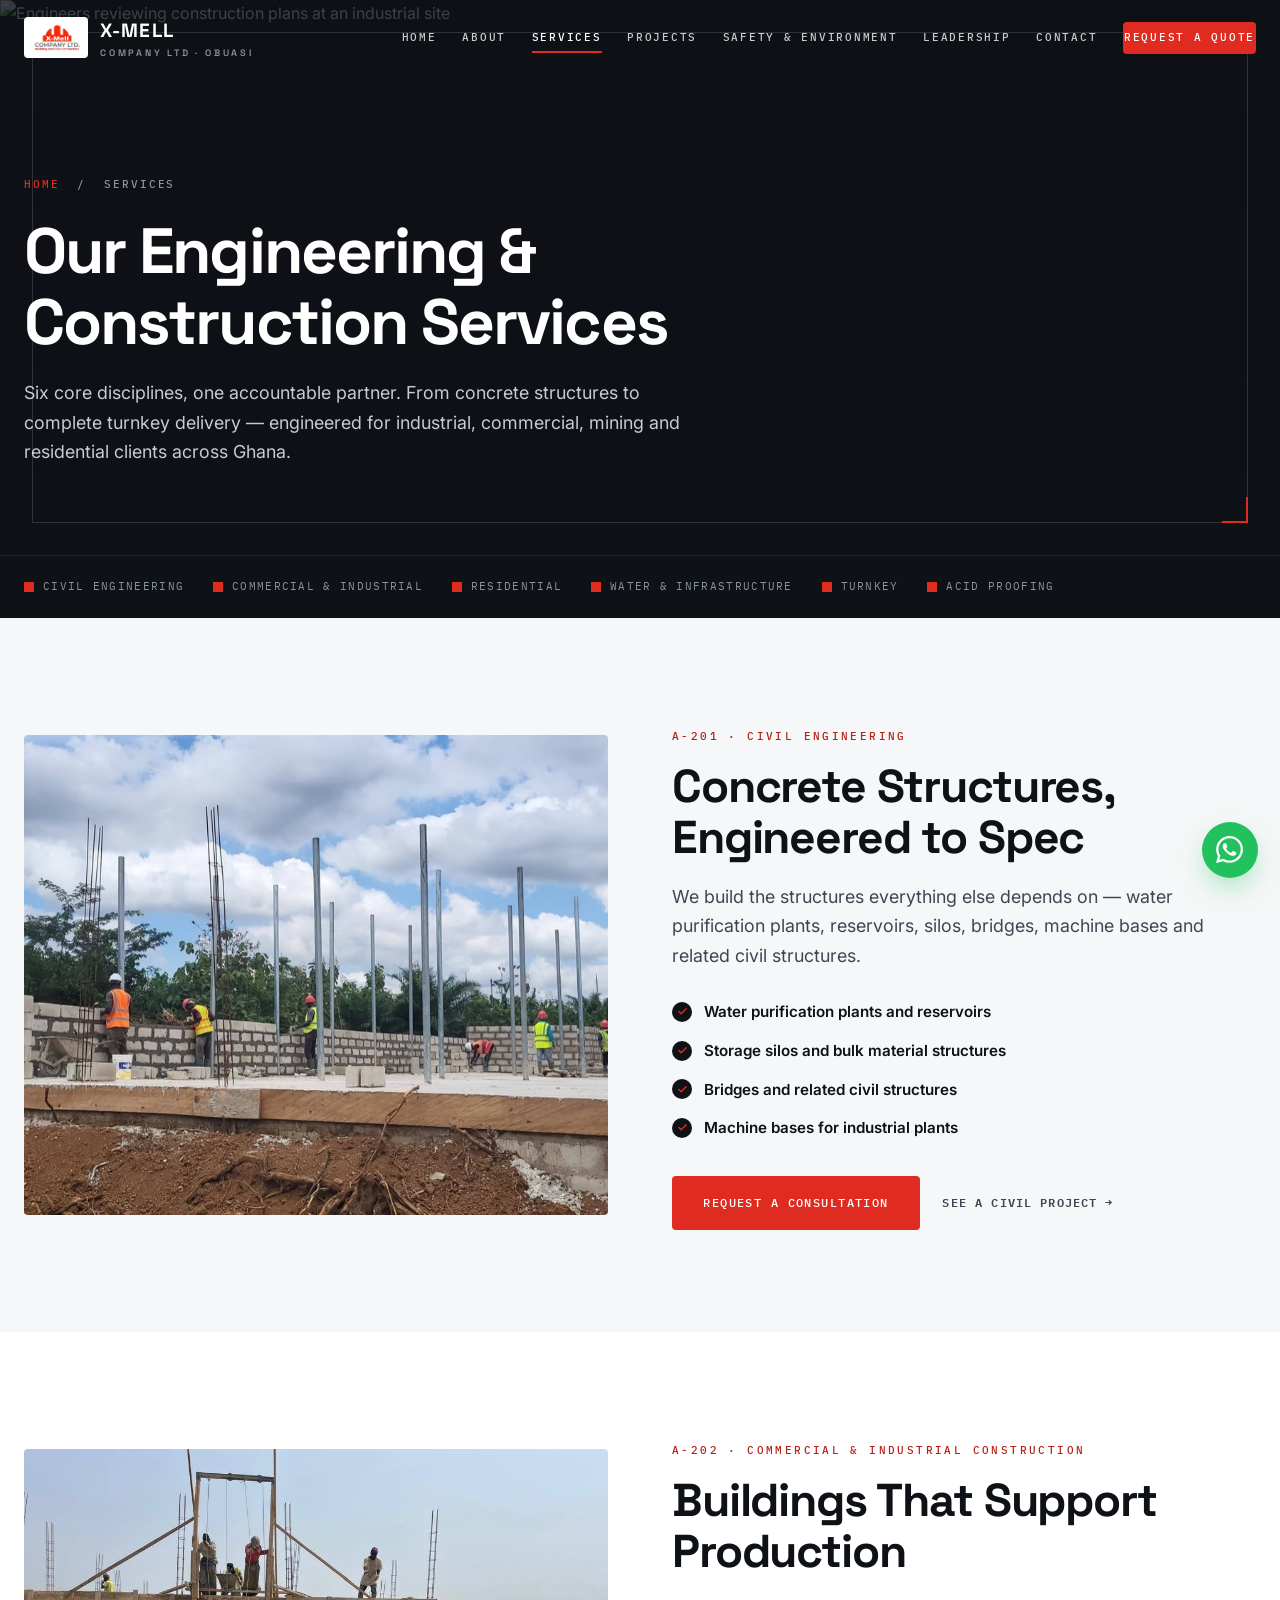
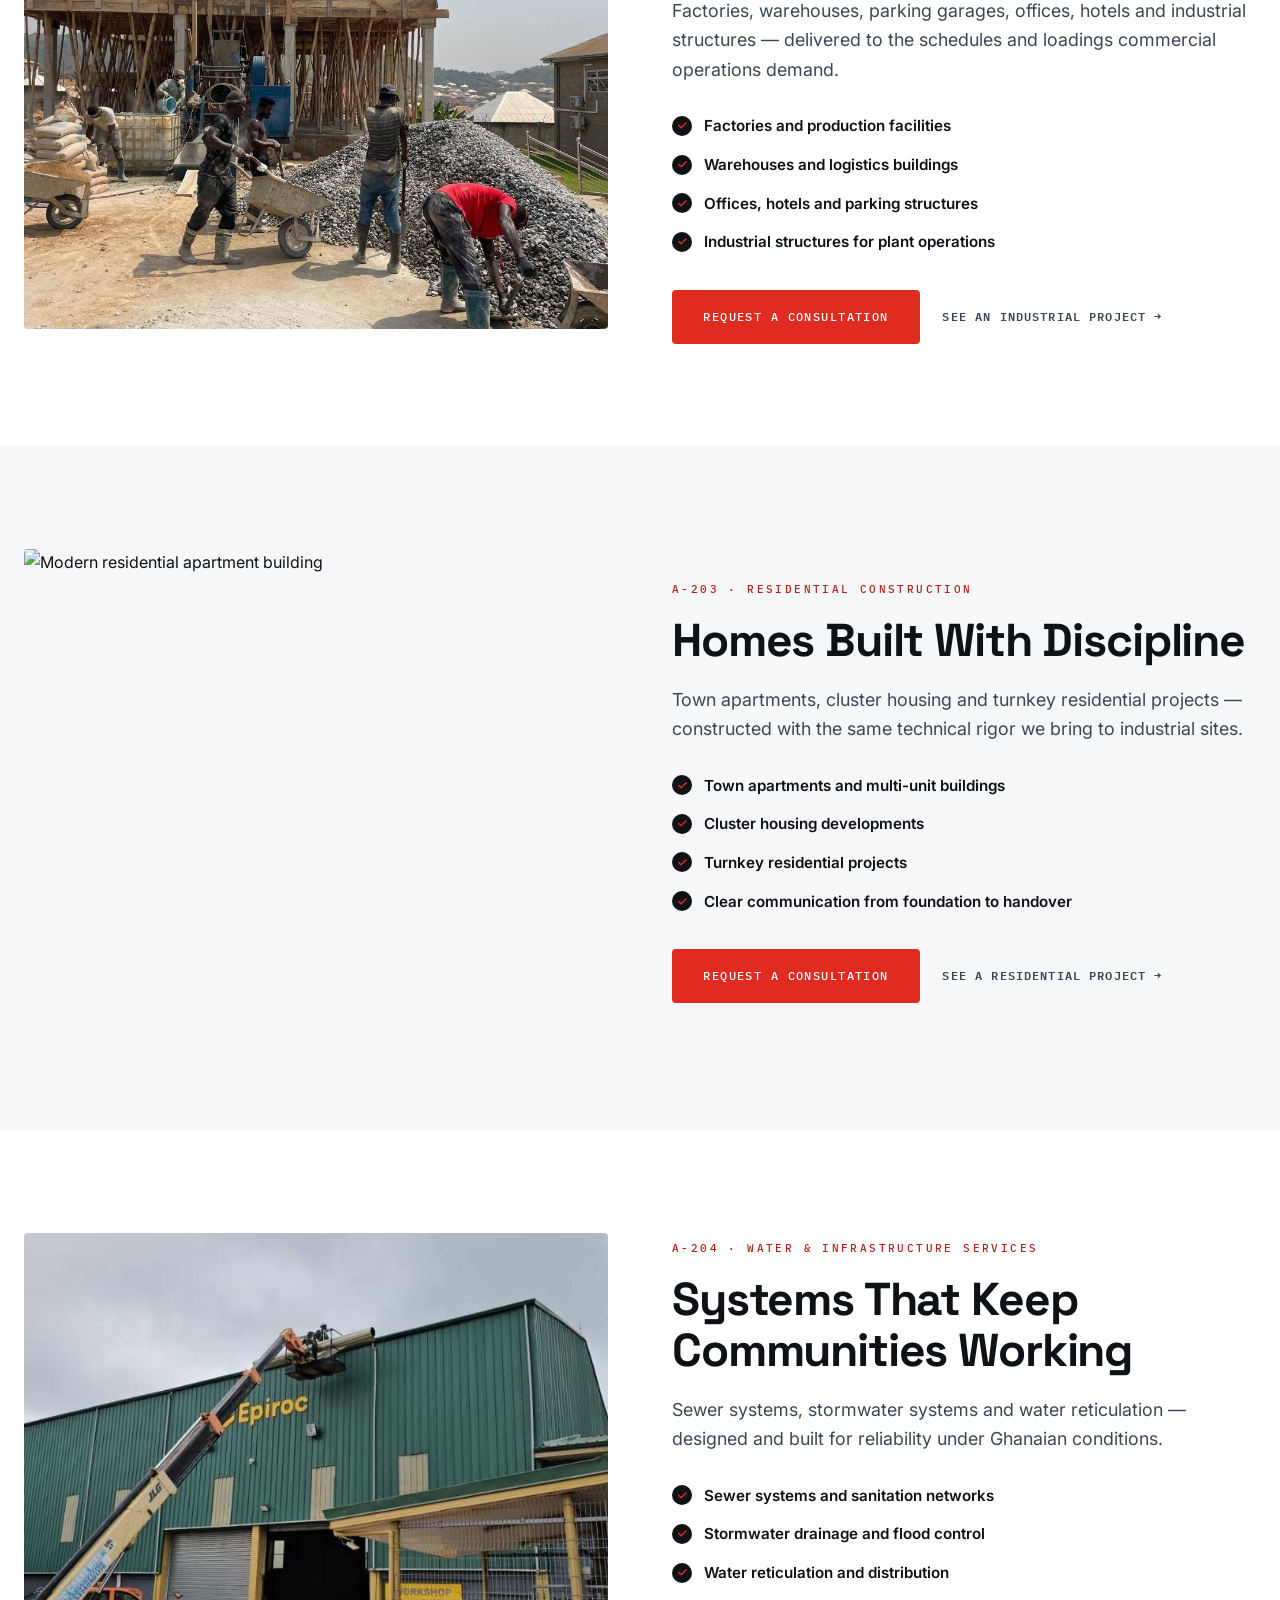
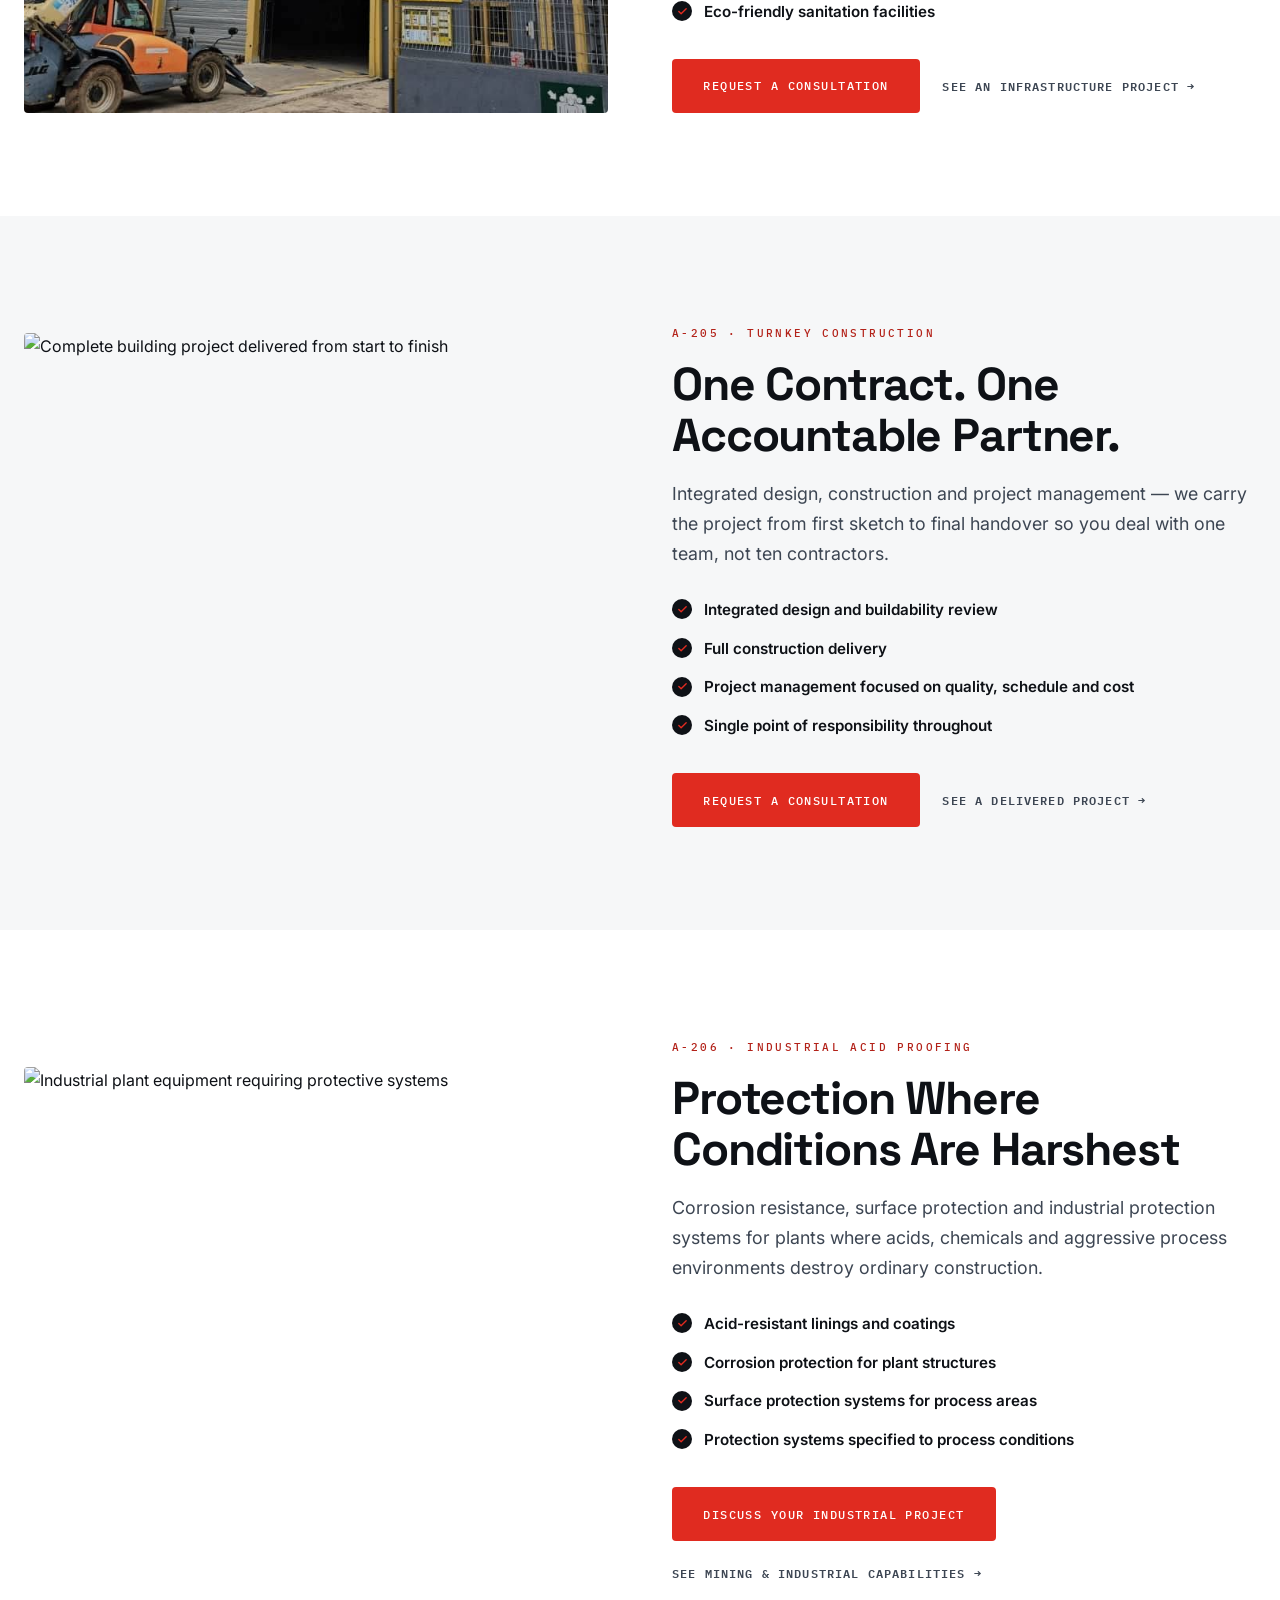
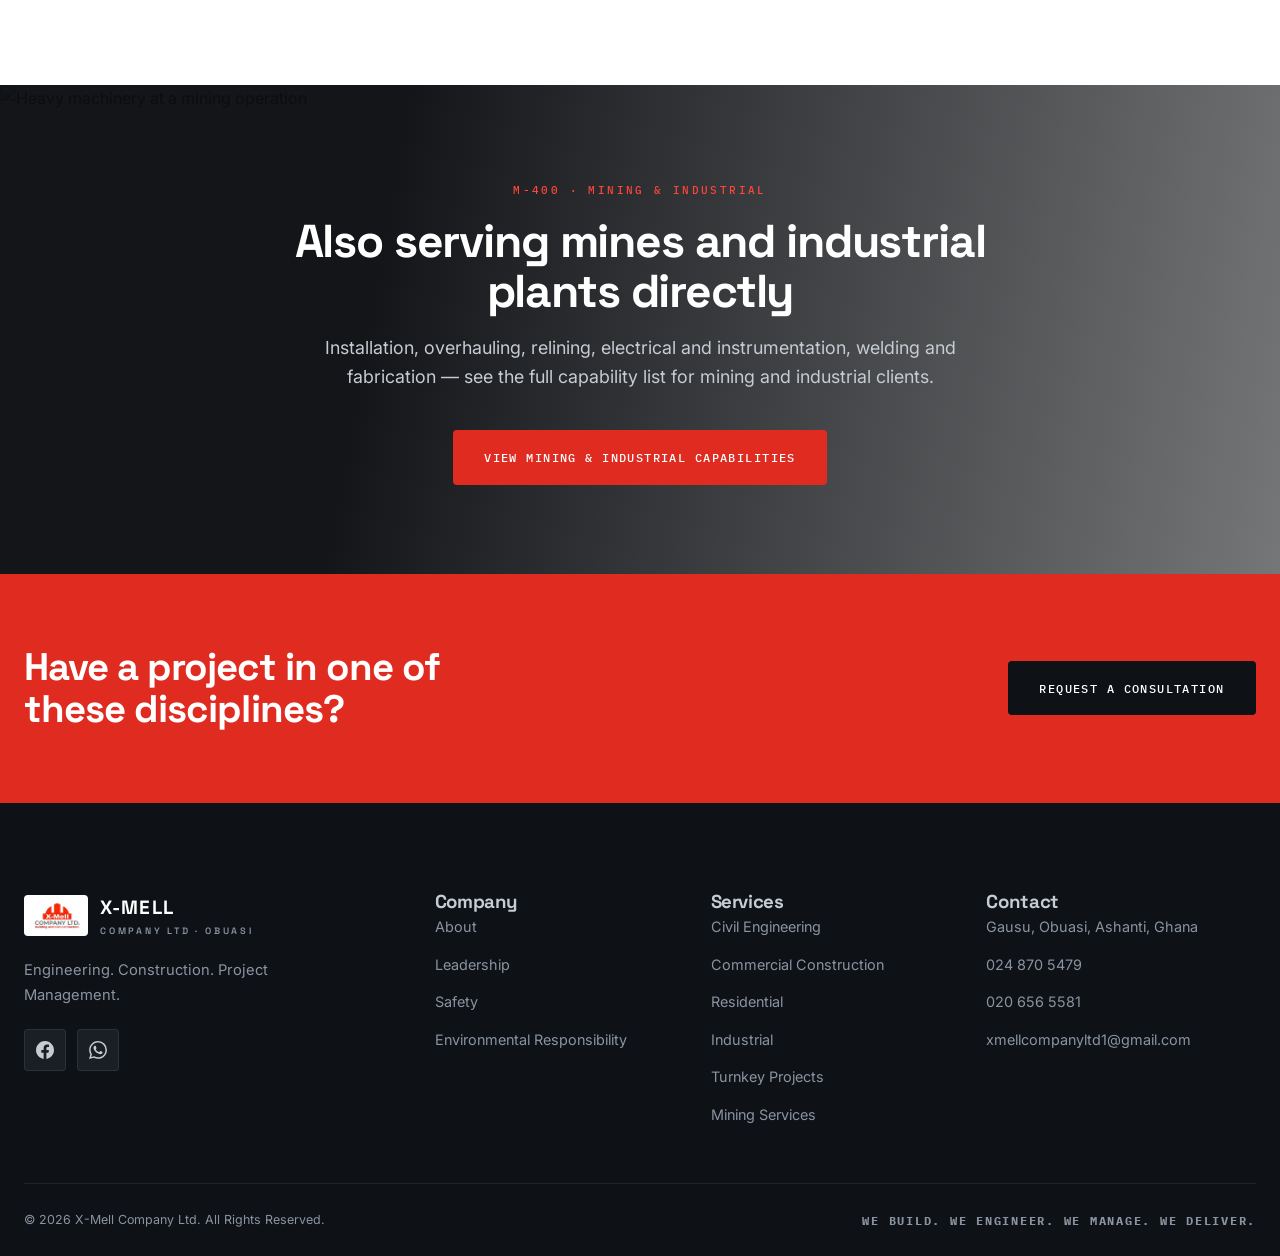
==== commit b489299c: "Replace Water & Infrastructure stock image with real telehandler install photo Generated with Codebu" ====
--- a/services.html
+++ b/services.html
@@ -196,8 +196,8 @@
           </div>
         </div>
         <div class="svc-media reveal-right">
-          <img src="https://images.unsplash.com/photo-1504307651254-35680f356dfd?auto=format&fit=crop&w=1200&q=80"
-               alt="Infrastructure construction works in progress" loading="lazy">
+          <img src="assets/images/industrial-install.jpg"
+               alt="X-Mell telehandler lifting a large pipe section onto an industrial workshop building during installation works" loading="lazy">
         </div>
       </div>
     </section>
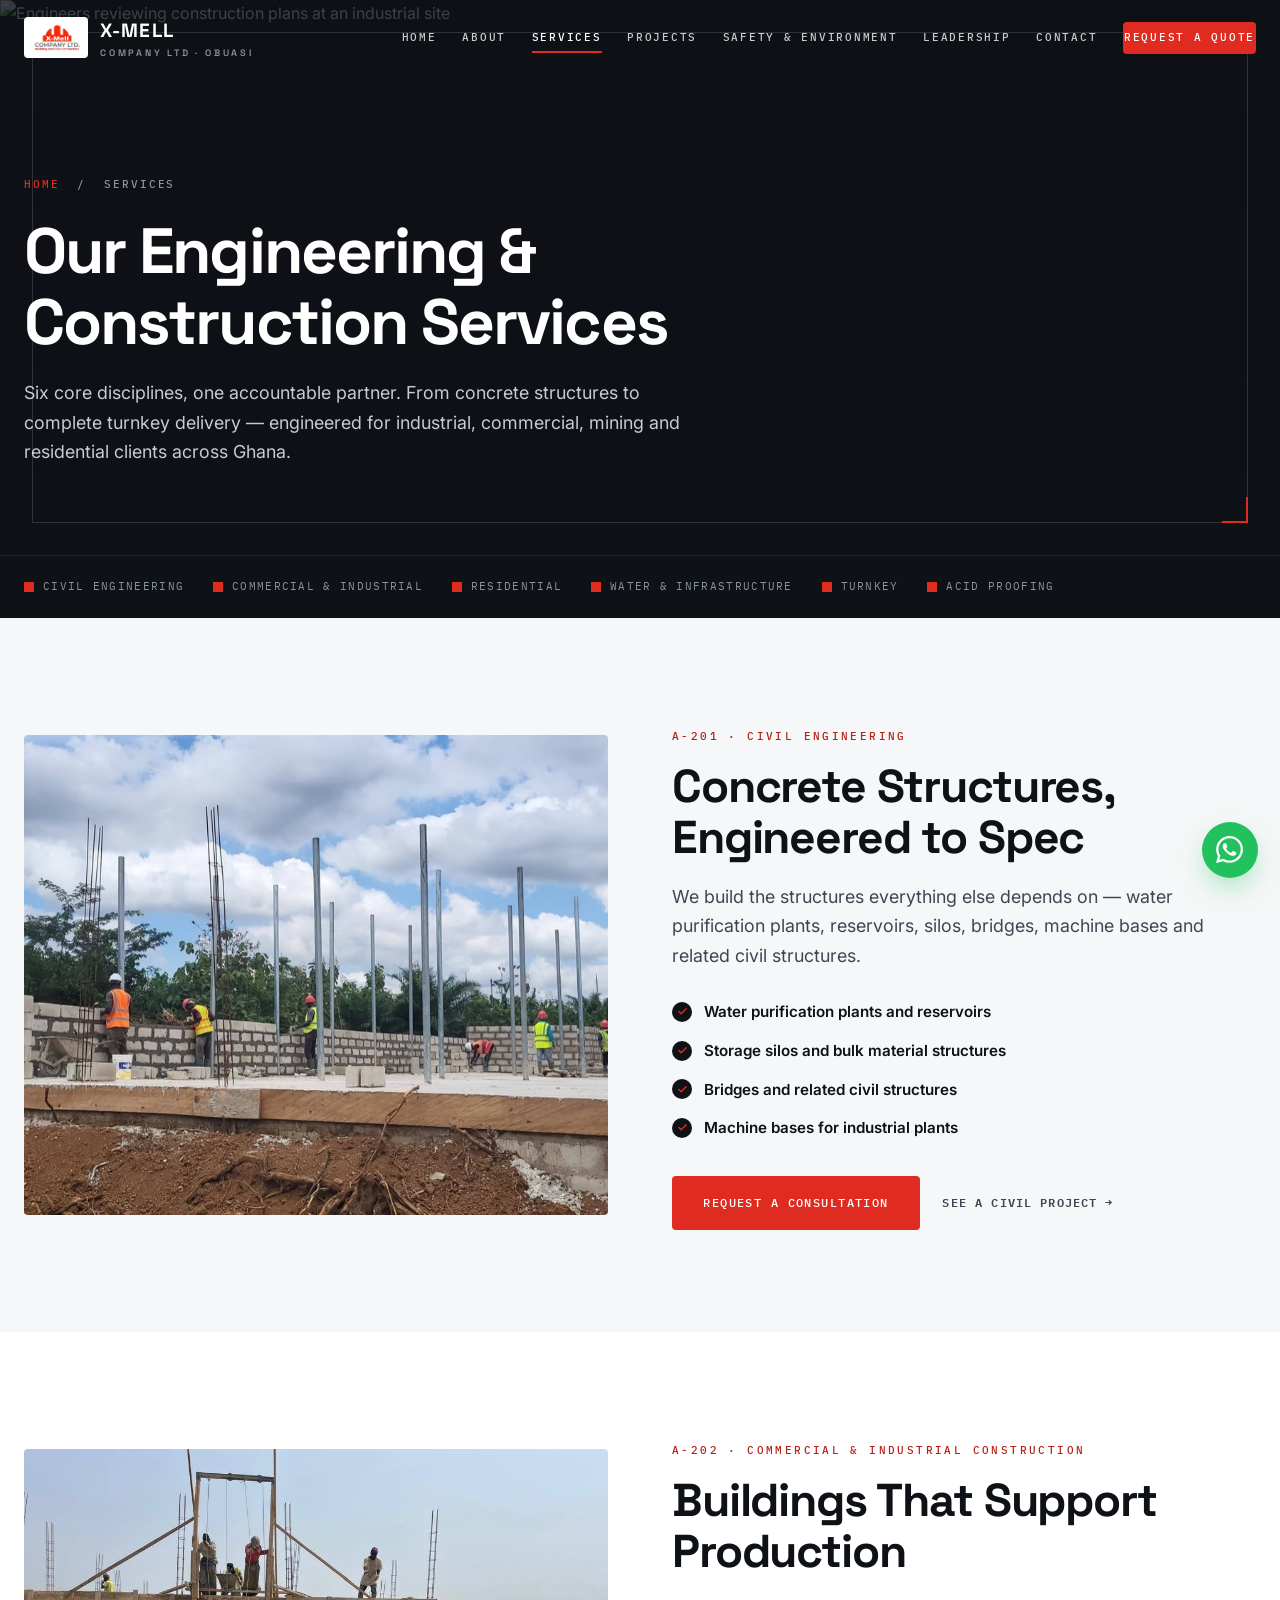
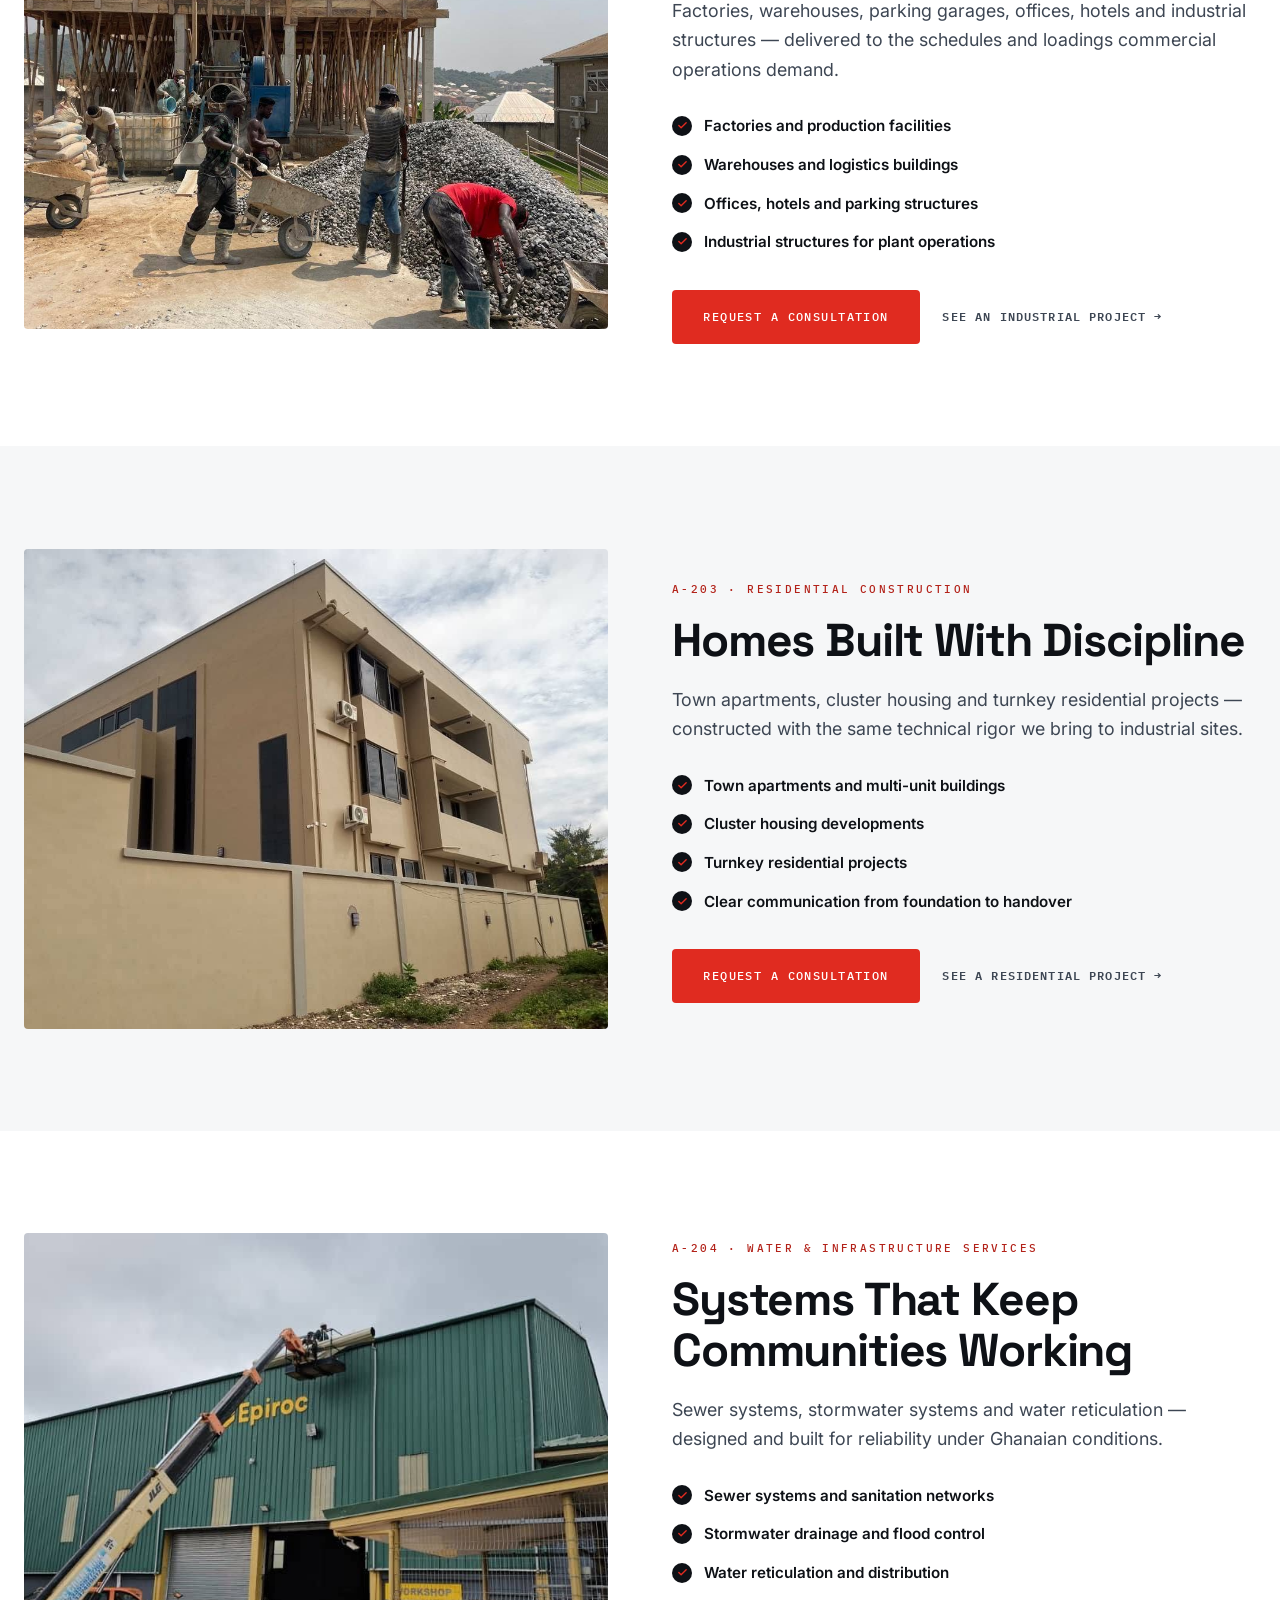
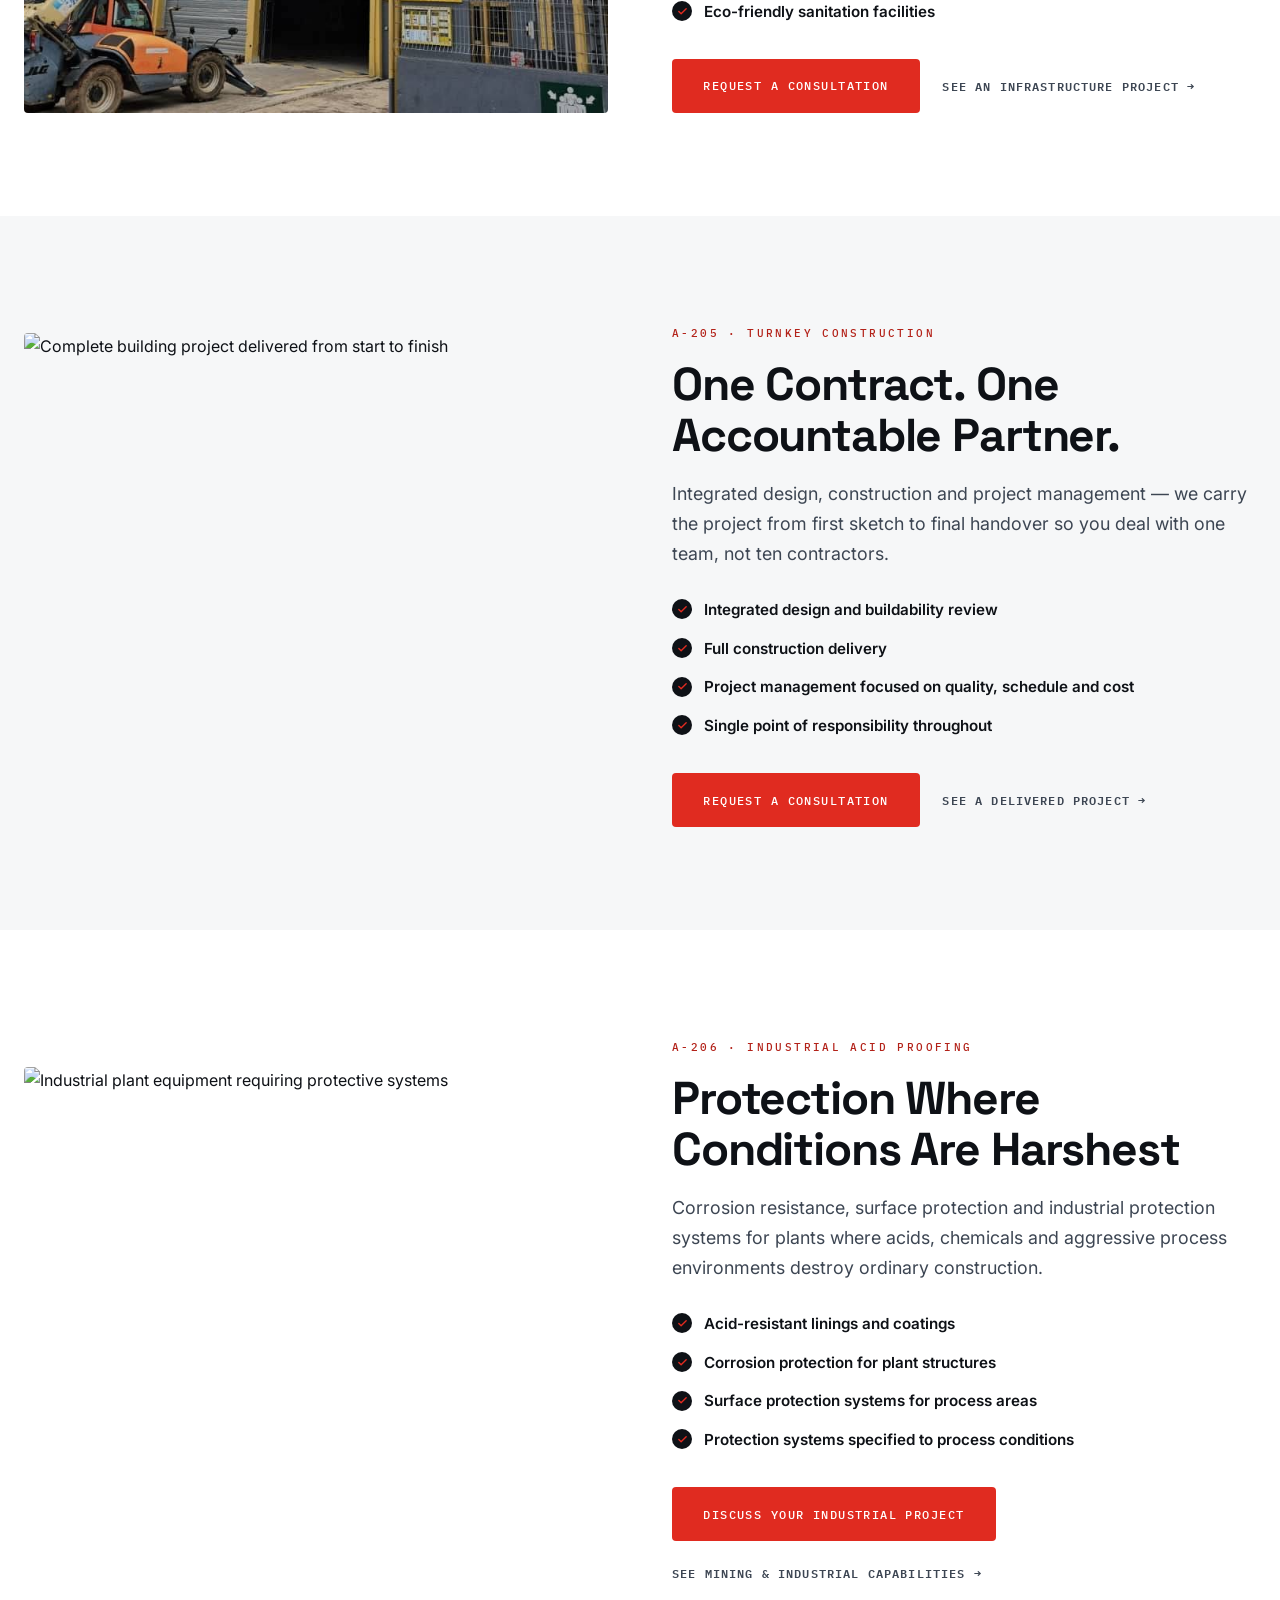
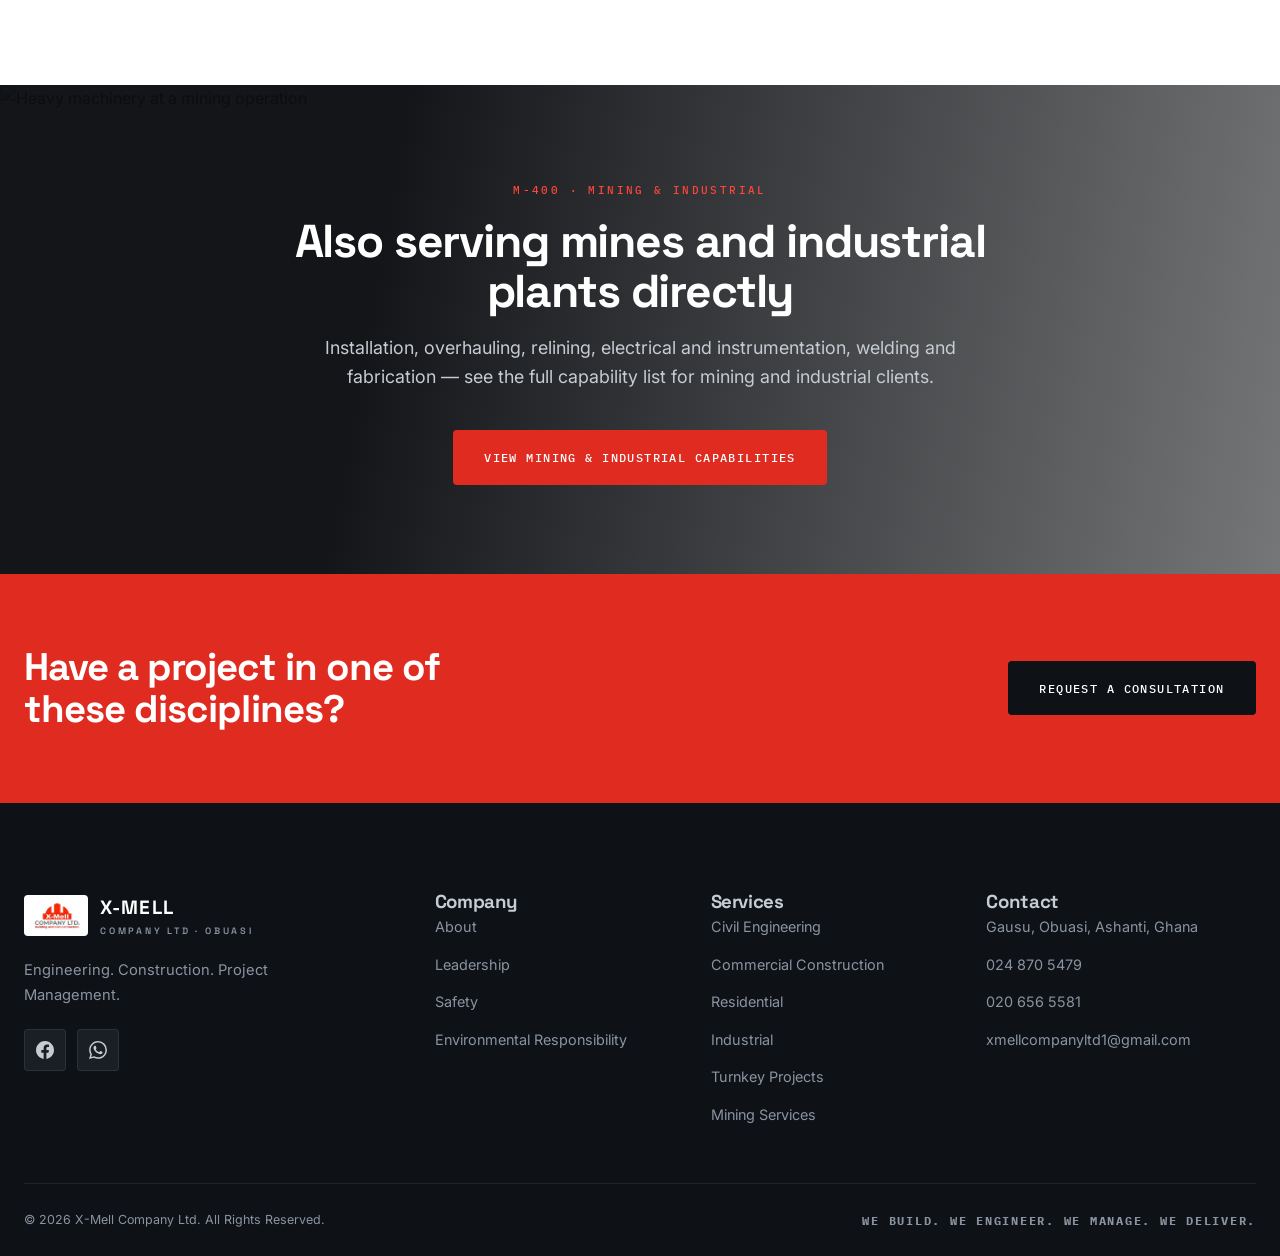
==== commit b5dc74f8: "Replace Residential stock image with real completed apartment building photo Generated with Codebuff" ====
--- a/services.html
+++ b/services.html
@@ -150,8 +150,8 @@
     <section id="residential" class="svc-detail">
       <div class="container svc-detail-grid">
         <div class="svc-media reveal-left">
-          <img src="https://images.unsplash.com/photo-1545324418-cc1a3fa10c00?auto=format&fit=crop&w=1200&q=80"
-               alt="Modern residential apartment building" loading="lazy">
+          <img src="assets/images/fomasua-apartments.jpg"
+               alt="Completed X-Mell apartment building with balconies and perimeter wall — turnkey residential construction in Ghana" loading="lazy">
         </div>
         <div class="svc-copy reveal-right">
           <span class="eyebrow">A-203 · Residential Construction</span>
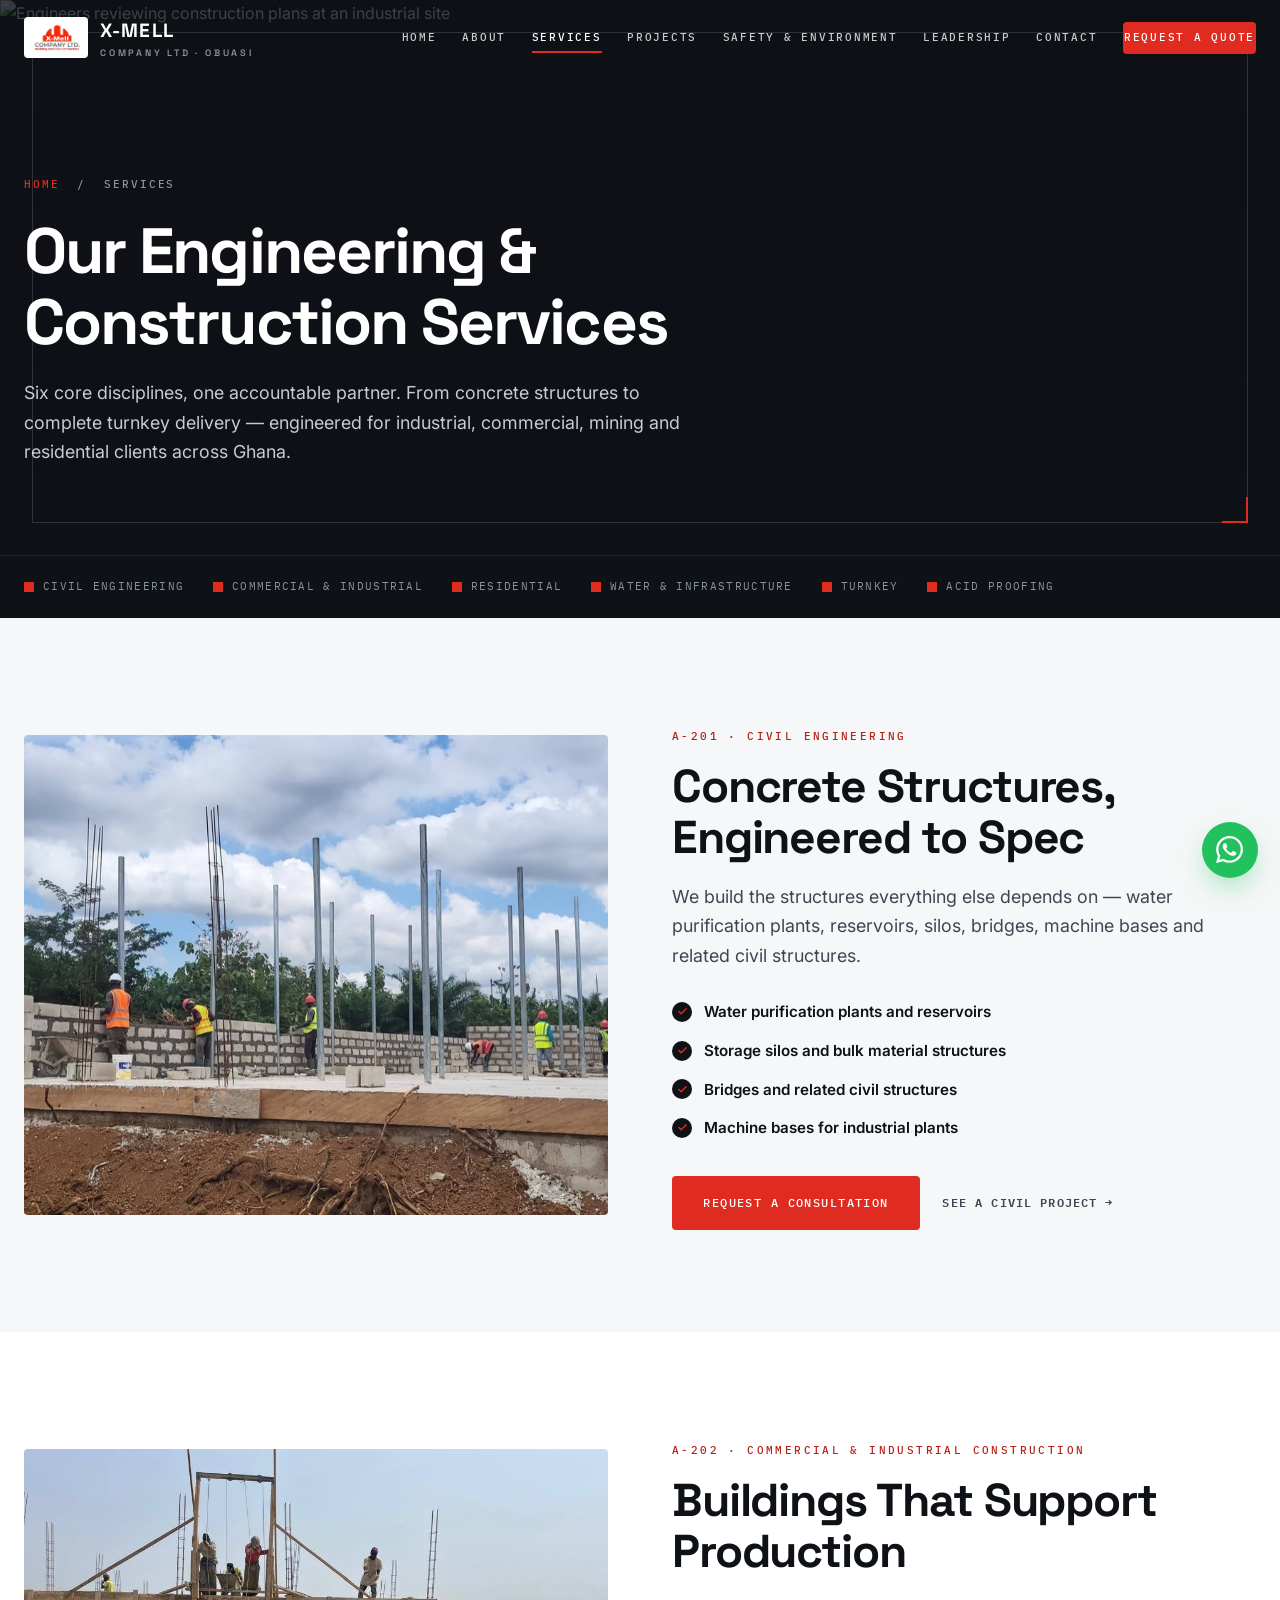
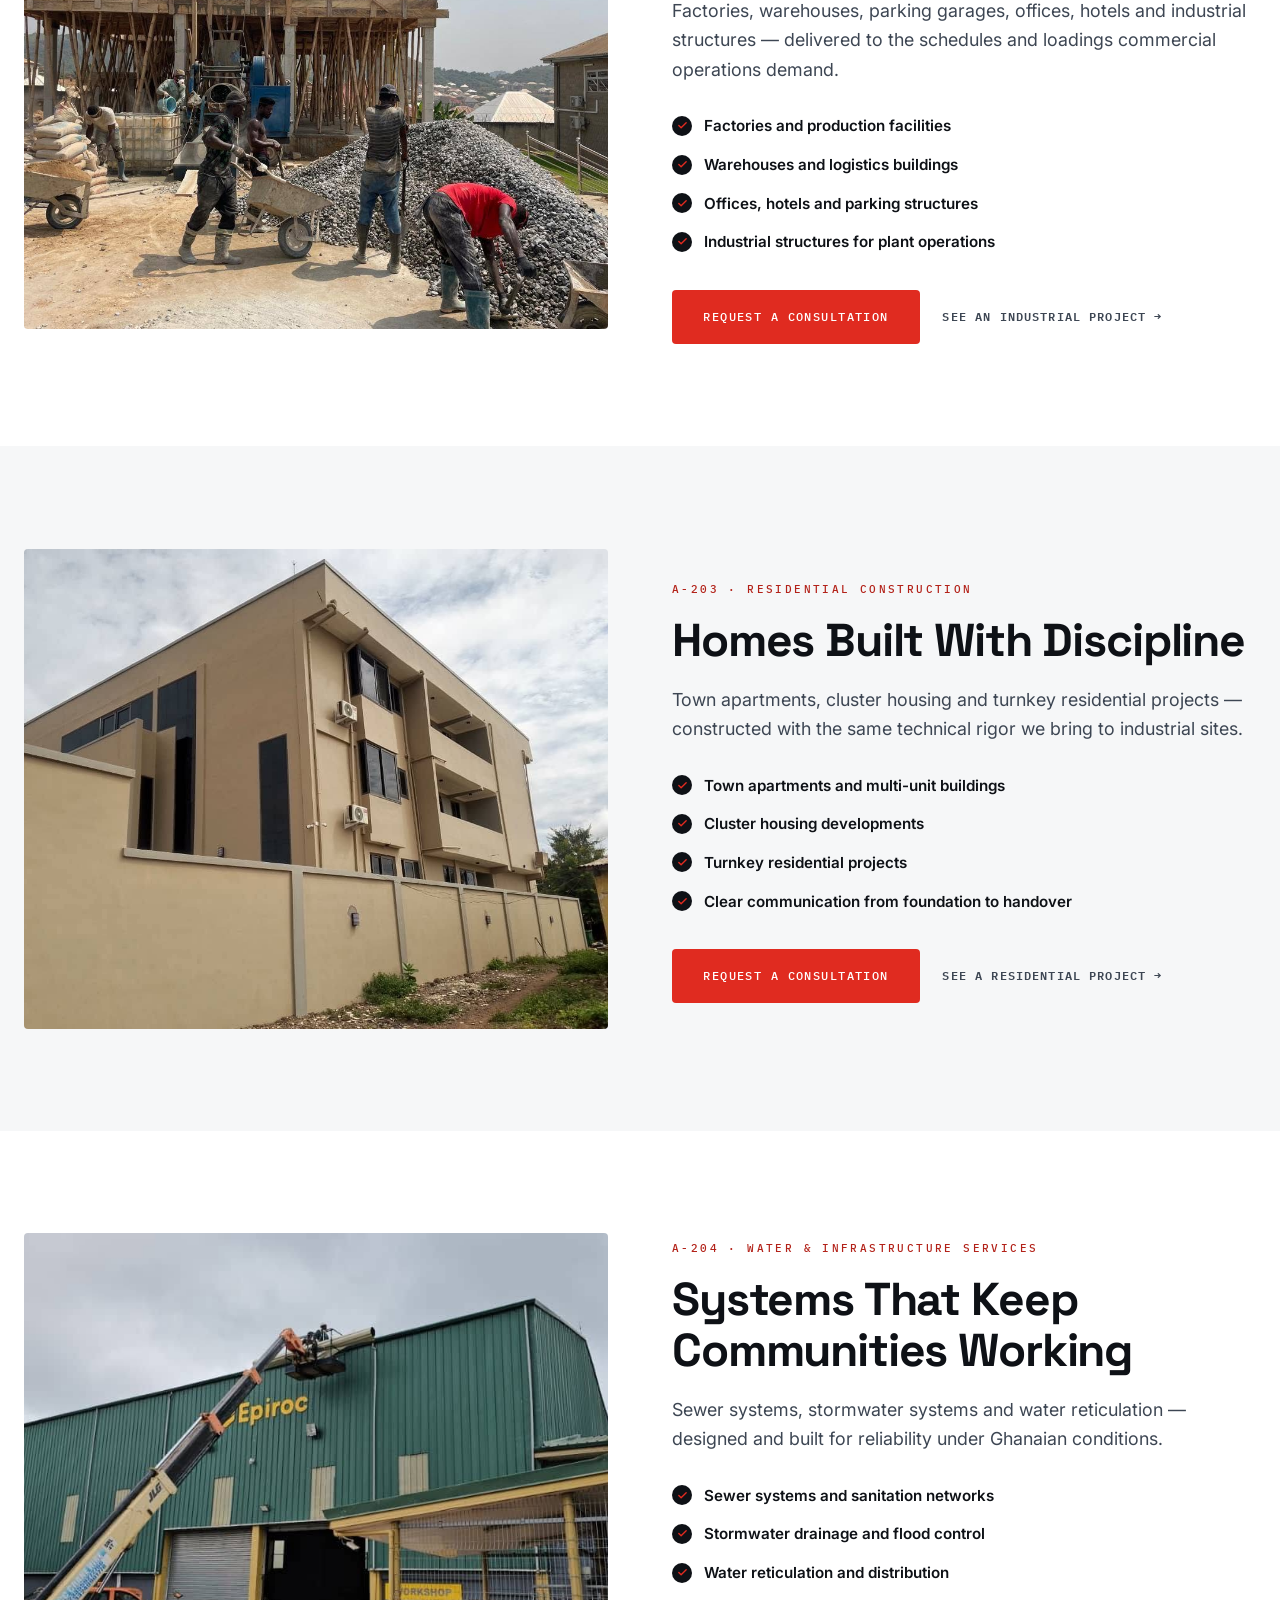
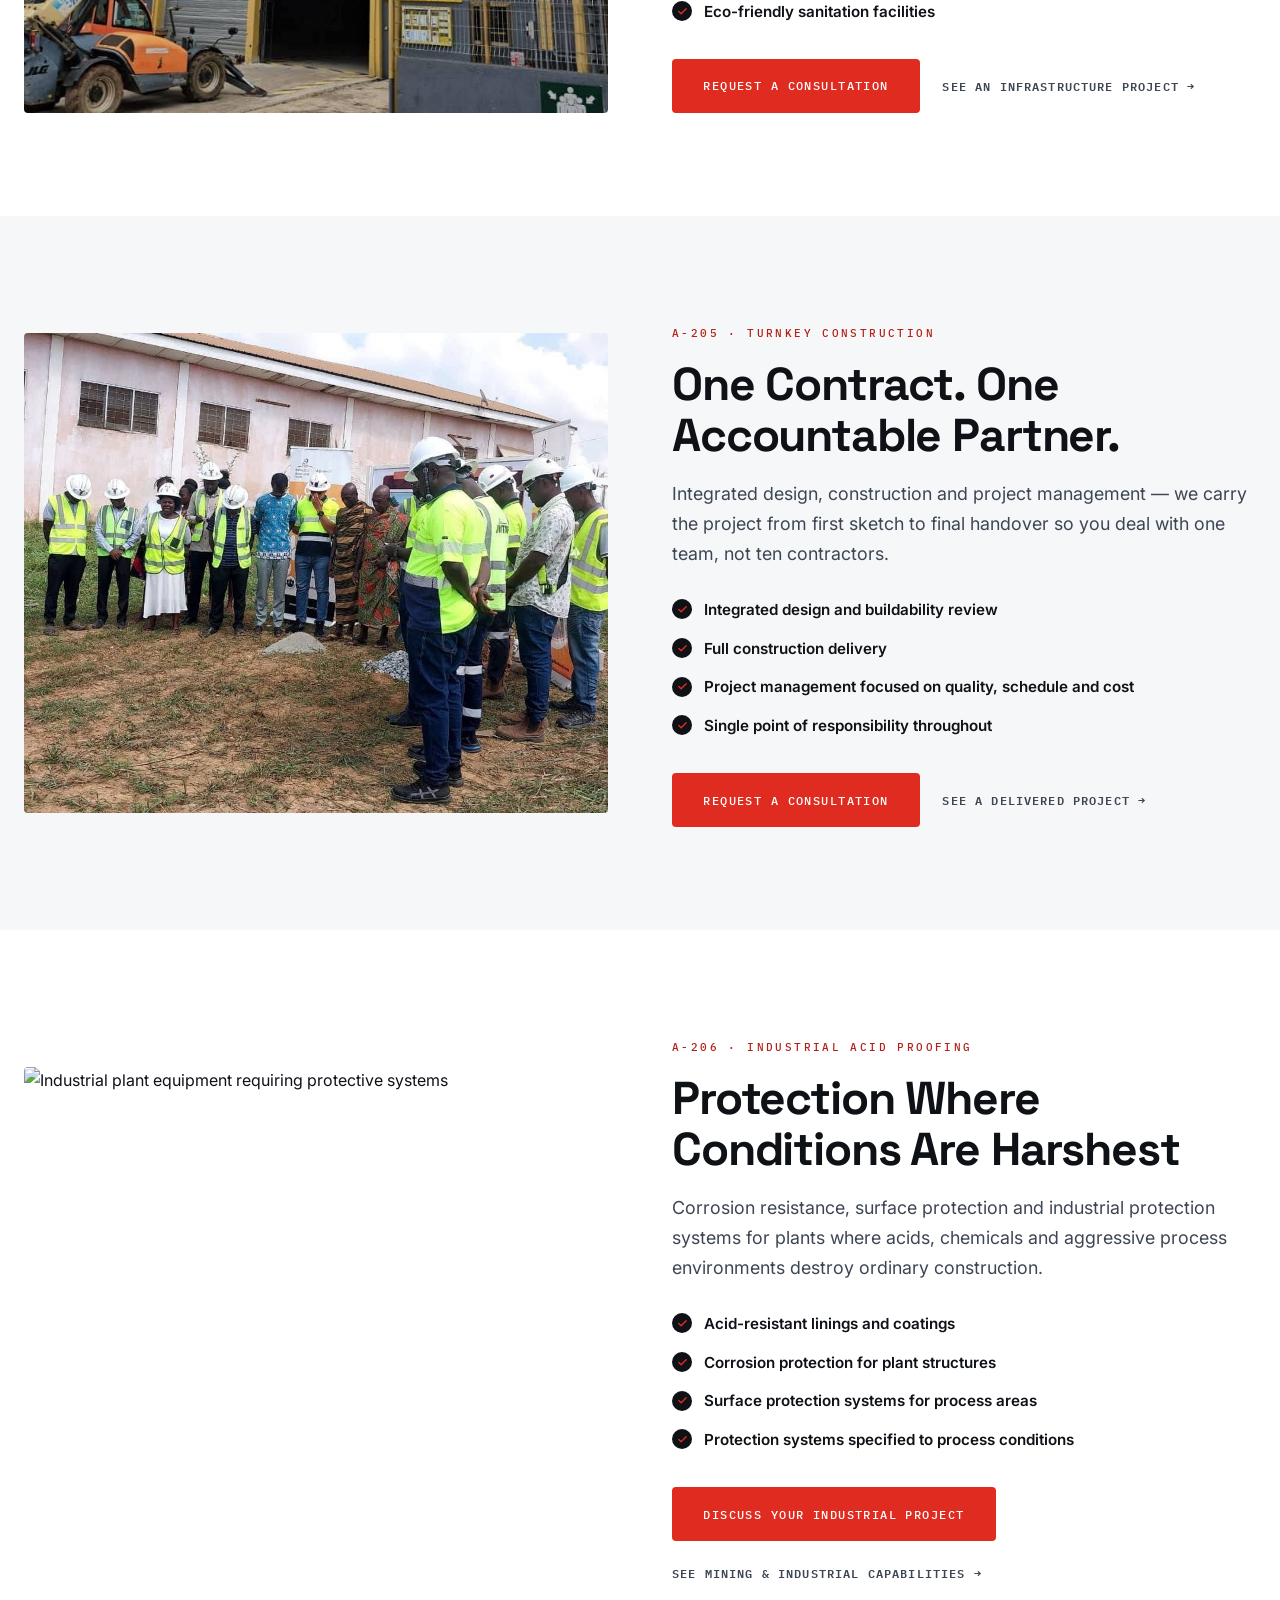
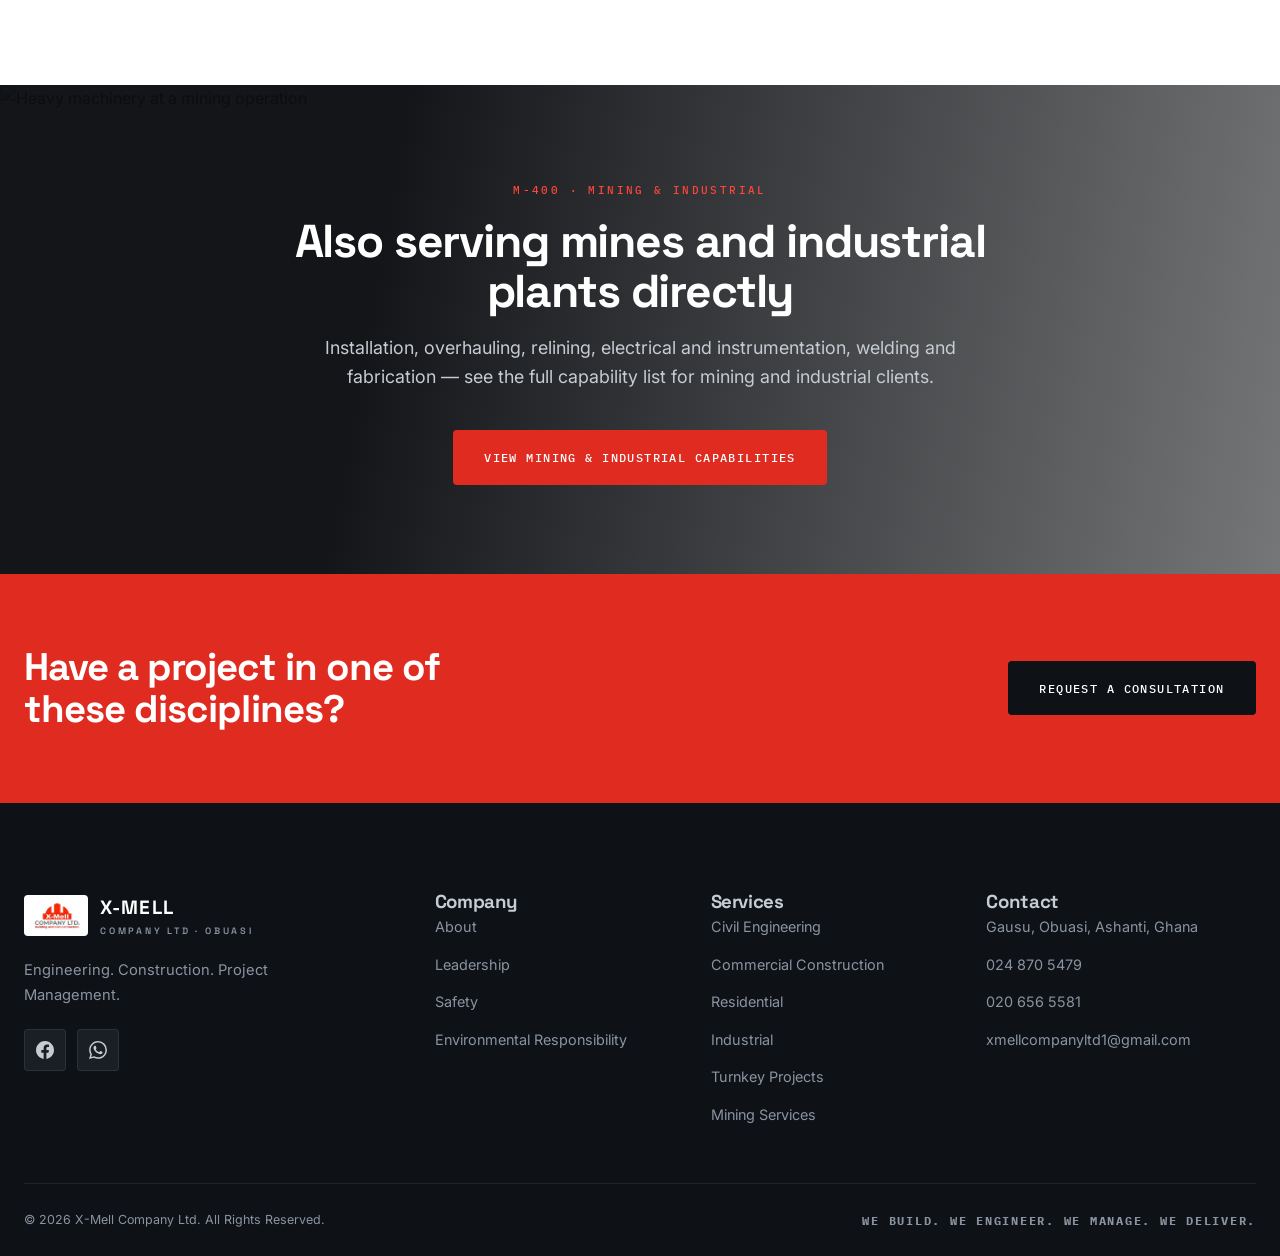
==== commit d5144ce5: "Replace Turnkey stock image with real groundbreaking ceremony photo Generated with Codebuff - Co-Aut" ====
--- a/services.html
+++ b/services.html
@@ -206,8 +206,8 @@
     <section id="turnkey" class="svc-detail">
       <div class="container svc-detail-grid">
         <div class="svc-media reveal-left">
-          <img src="https://images.unsplash.com/photo-1487958449943-2429e8be8625?auto=format&fit=crop&w=1200&q=80"
-               alt="Complete building project delivered from start to finish" loading="lazy">
+          <img src="assets/images/groundbreaking.jpg"
+               alt="X-Mell crews in PPE joined by client representatives and traditional leaders at a project groundbreaking ceremony, AngloGold Ashanti banners behind" loading="lazy">
         </div>
         <div class="svc-copy reveal-right">
           <span class="eyebrow">A-205 · Turnkey Construction</span>
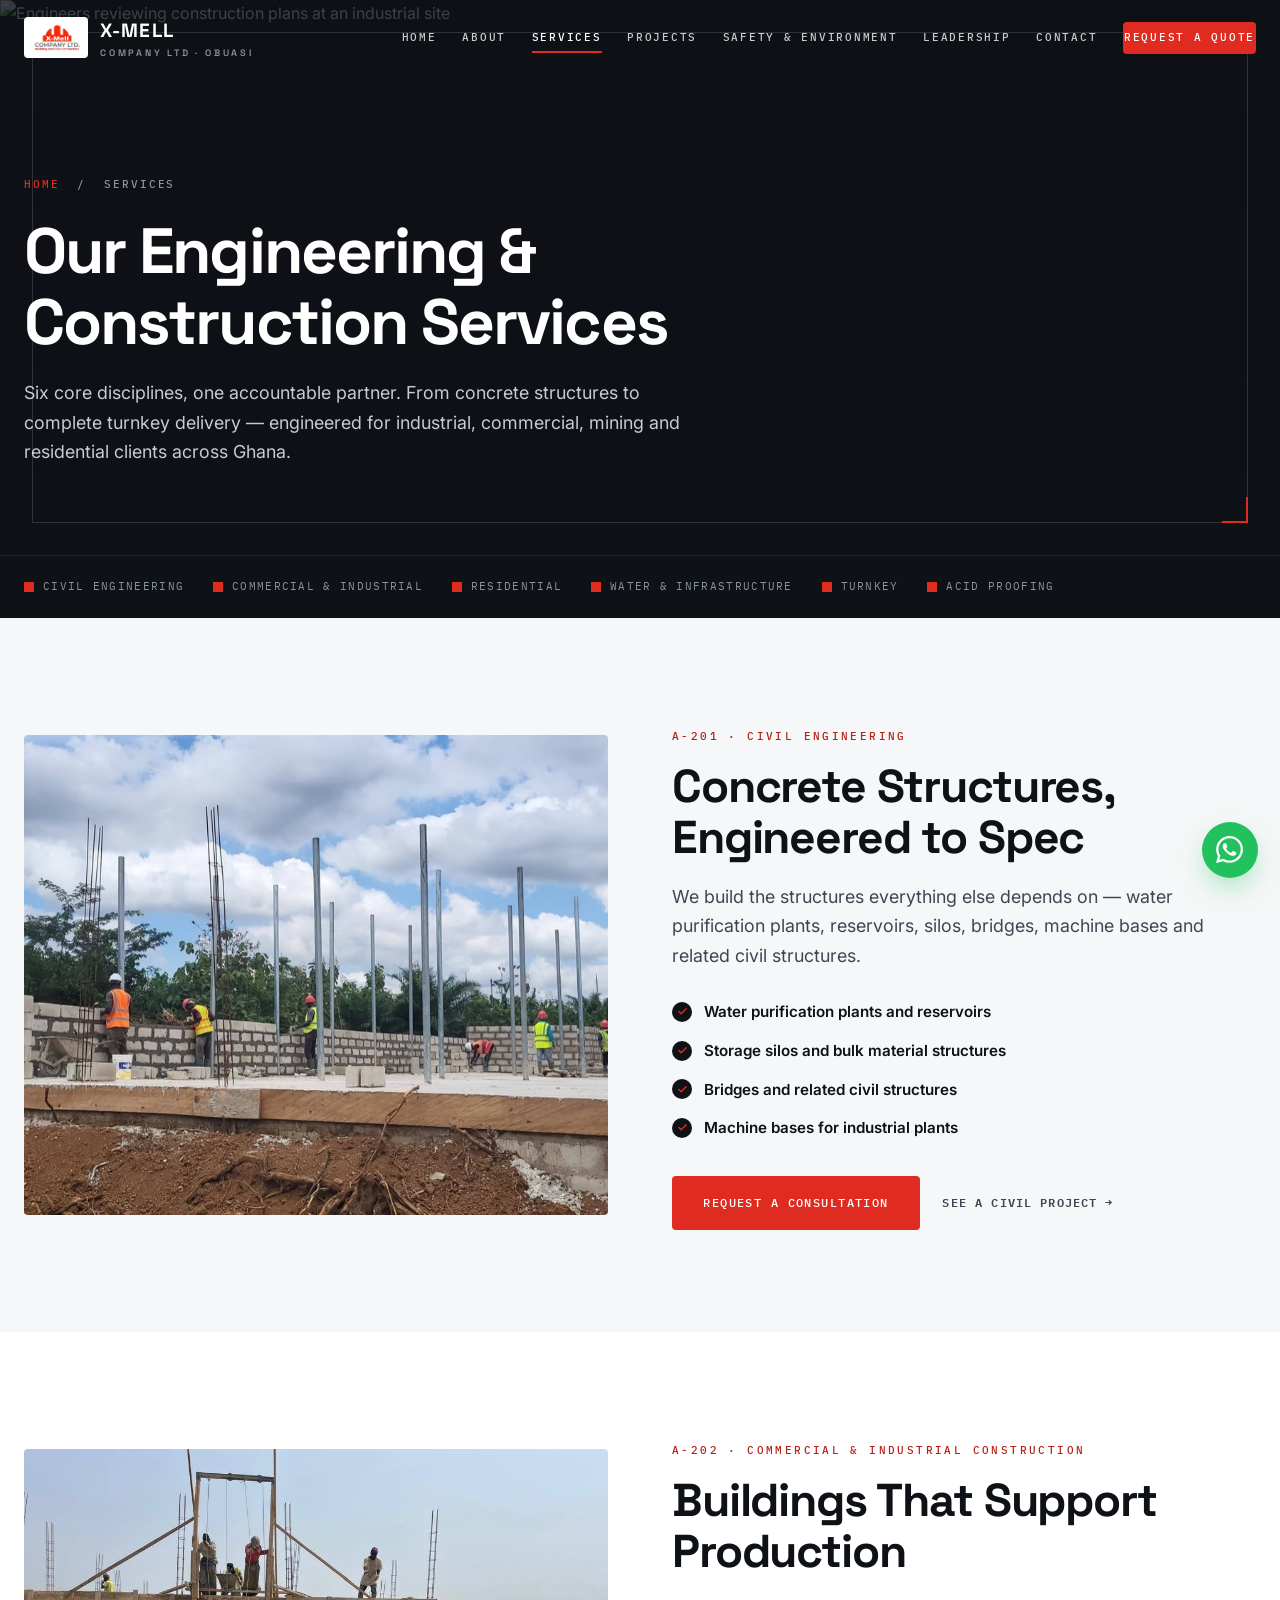
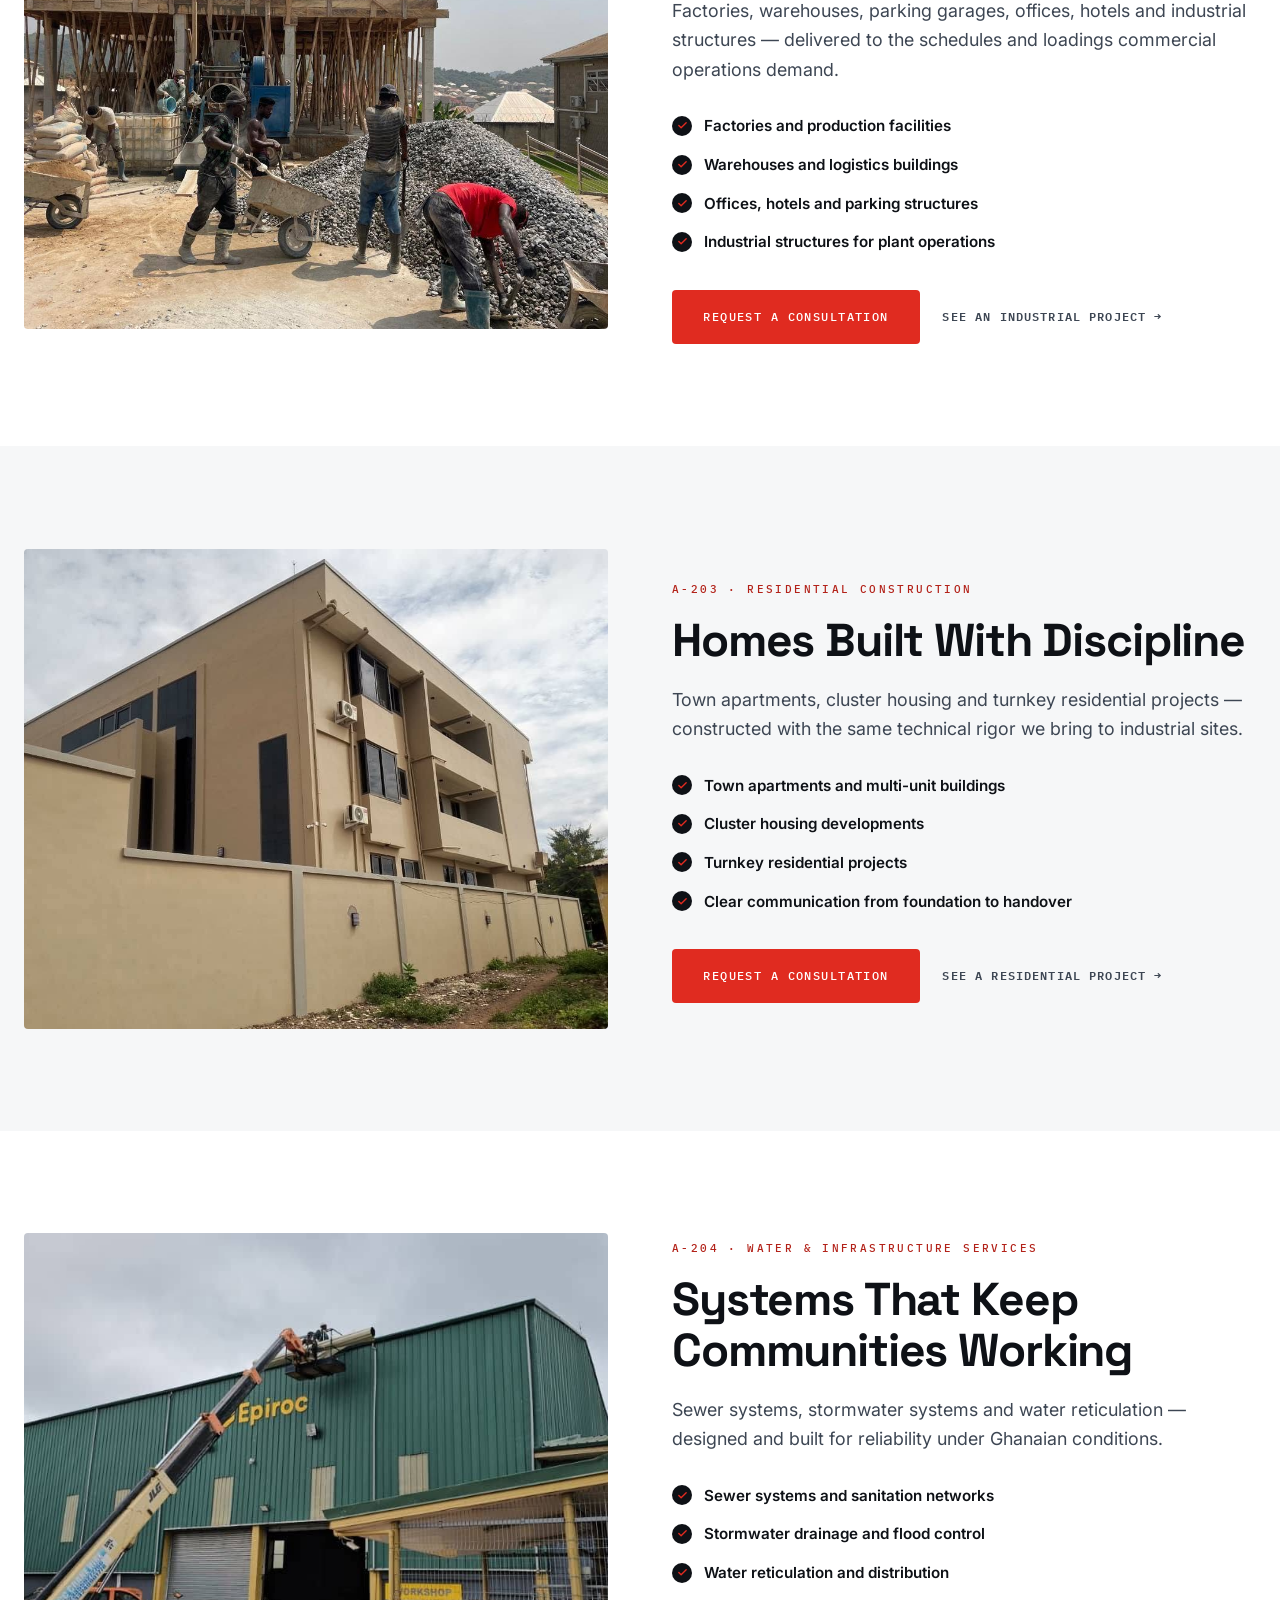
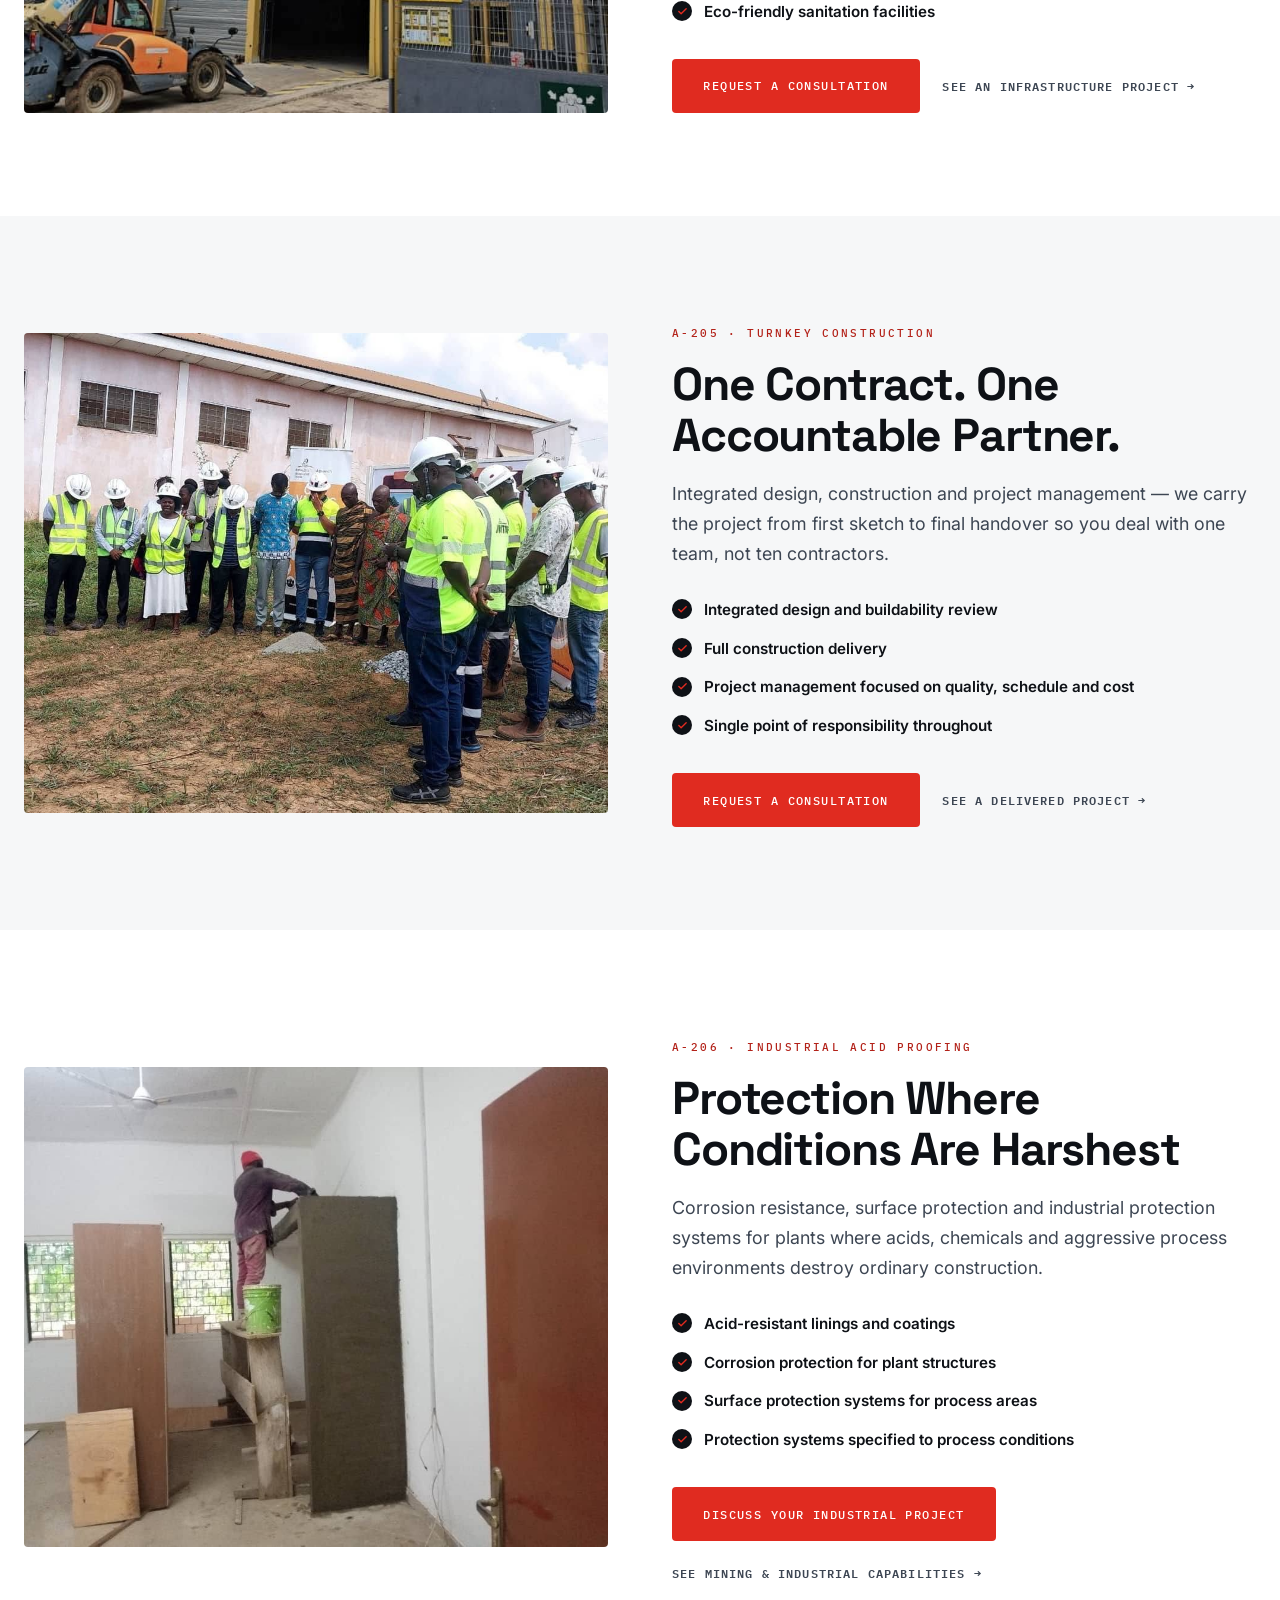
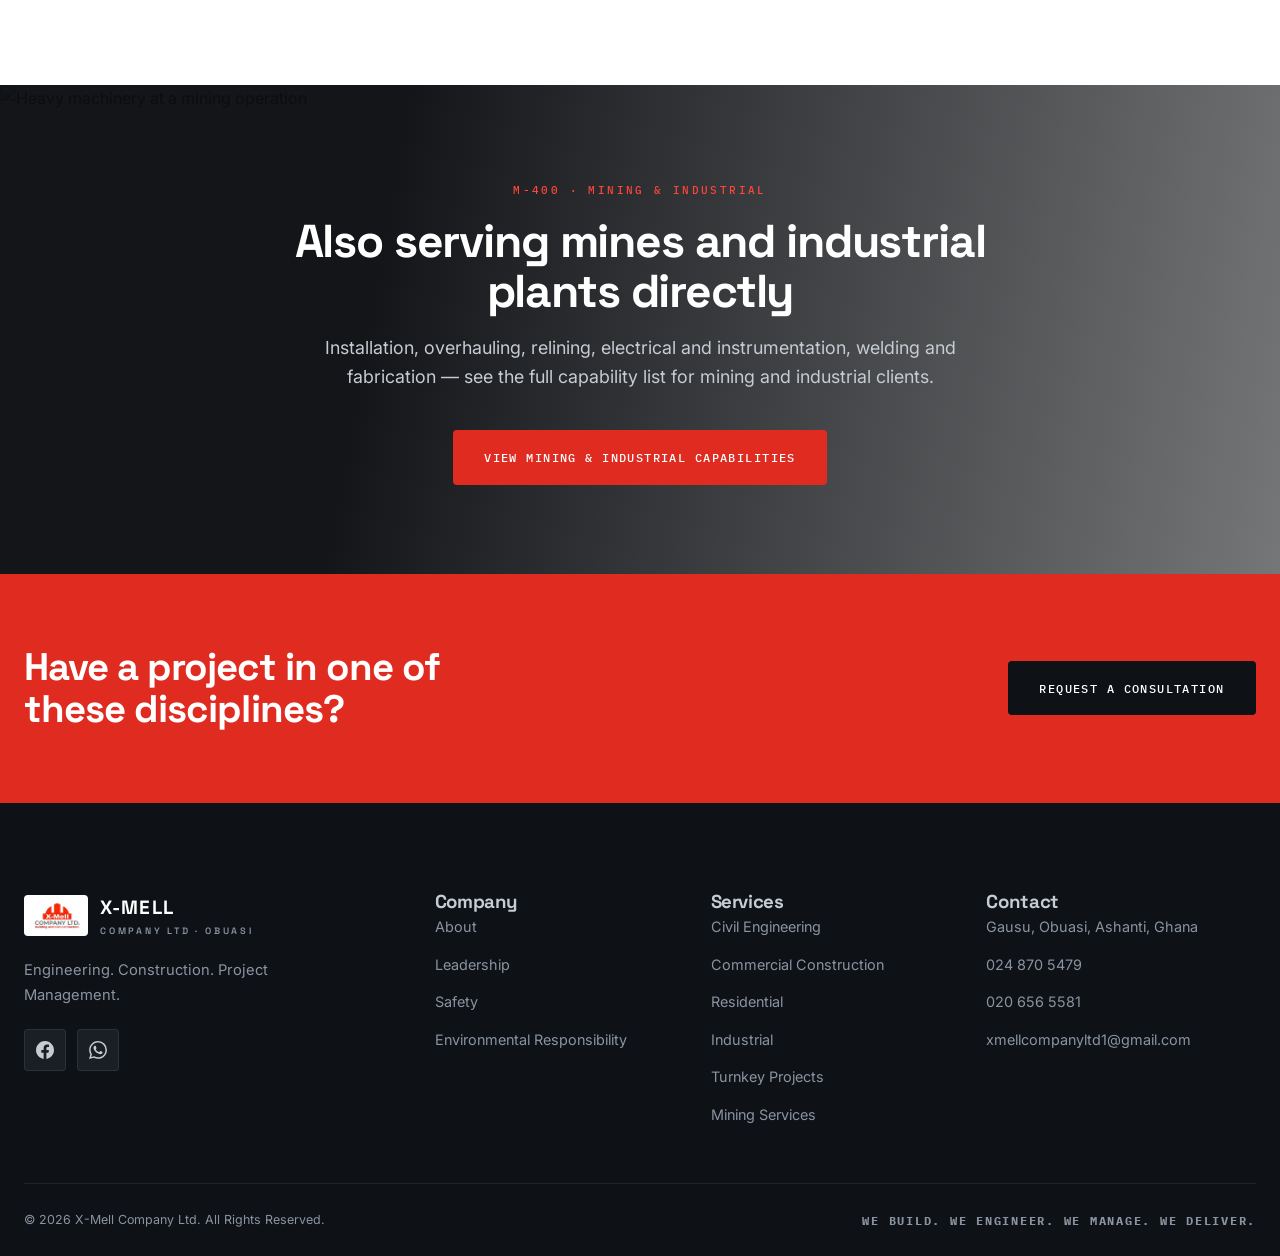
==== commit 6d1ce0d3: "Replace Acid Proofing stock image with real surface rendering photo Generated with Codebuff - Co-Aut" ====
--- a/services.html
+++ b/services.html
@@ -252,8 +252,8 @@
           </div>
         </div>
         <div class="svc-media reveal-right">
-          <img src="https://images.unsplash.com/photo-1581094794329-c8112a89af12?auto=format&fit=crop&w=1200&q=80"
-               alt="Industrial plant equipment requiring protective systems" loading="lazy">
+          <img src="assets/images/surface-rendering.jpg"
+               alt="X-Mell worker rendering and protecting a wall surface during interior finishing works" loading="lazy">
         </div>
       </div>
     </section>
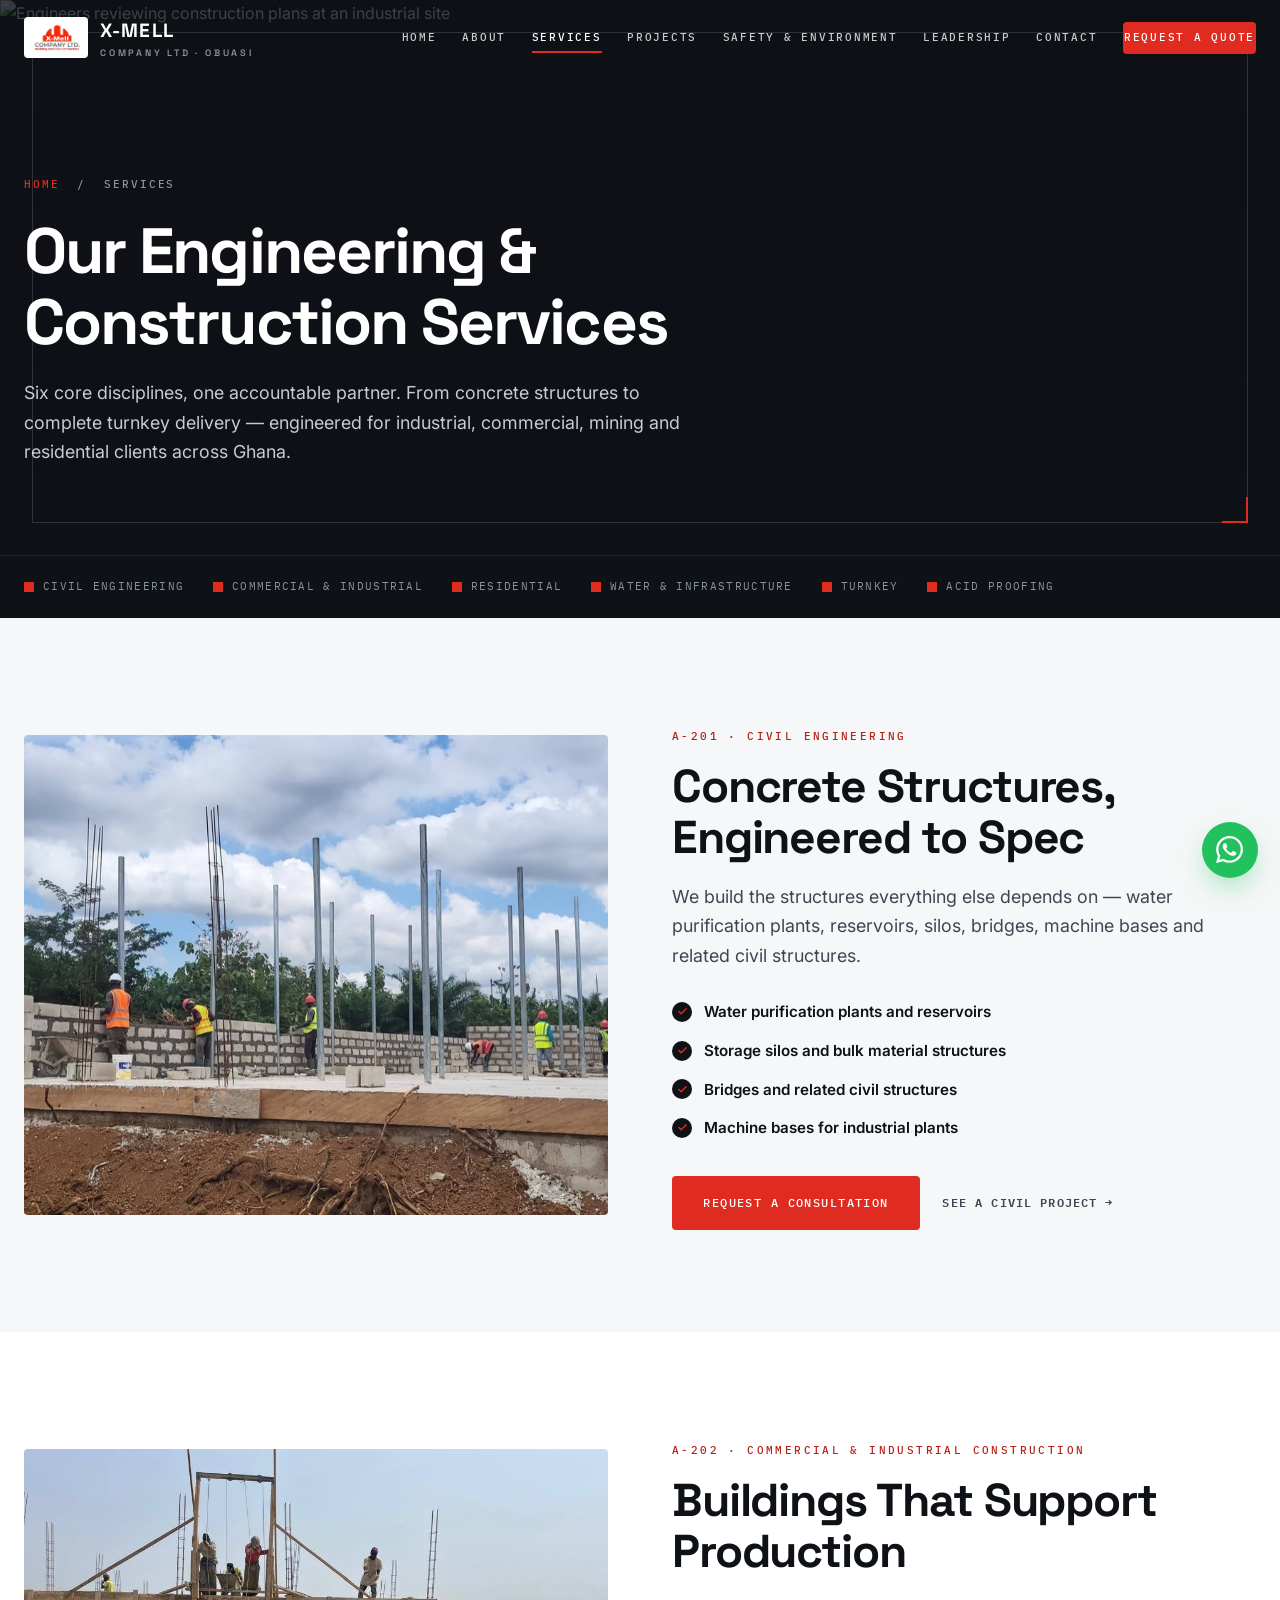
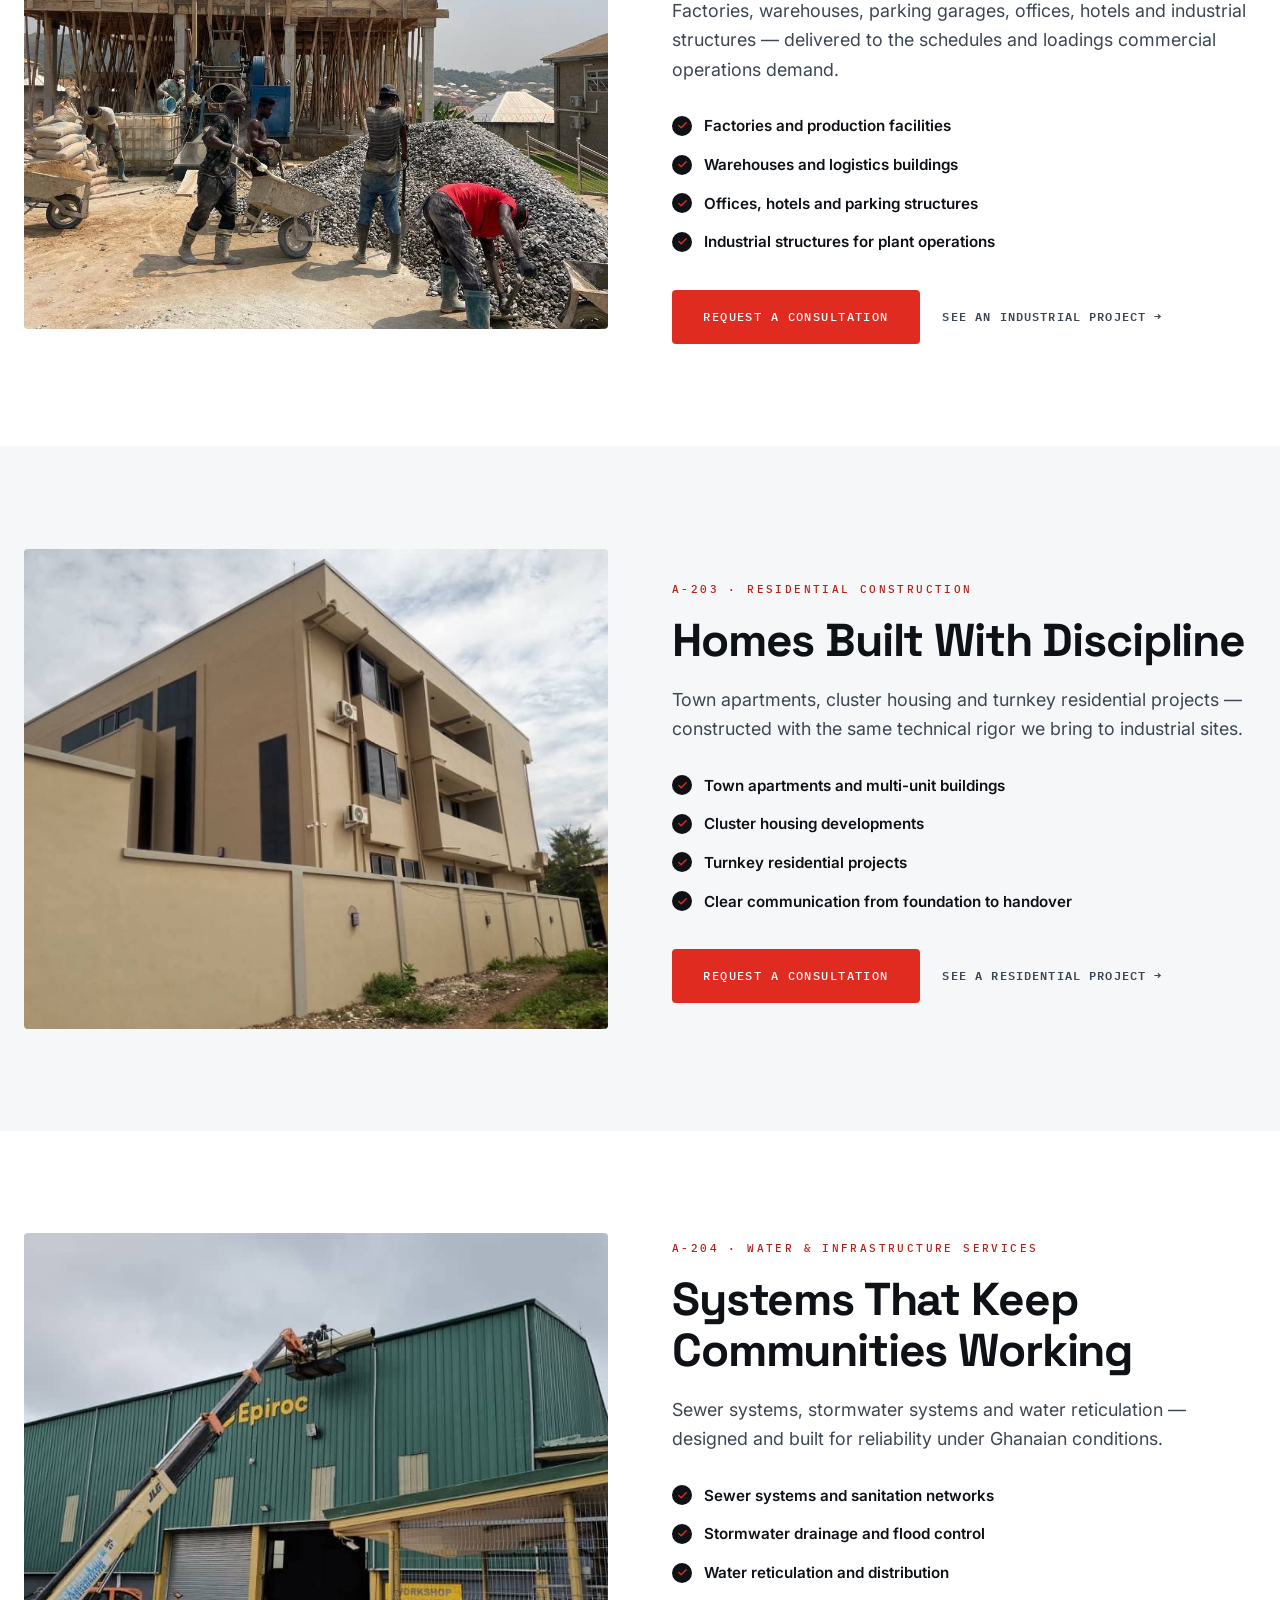
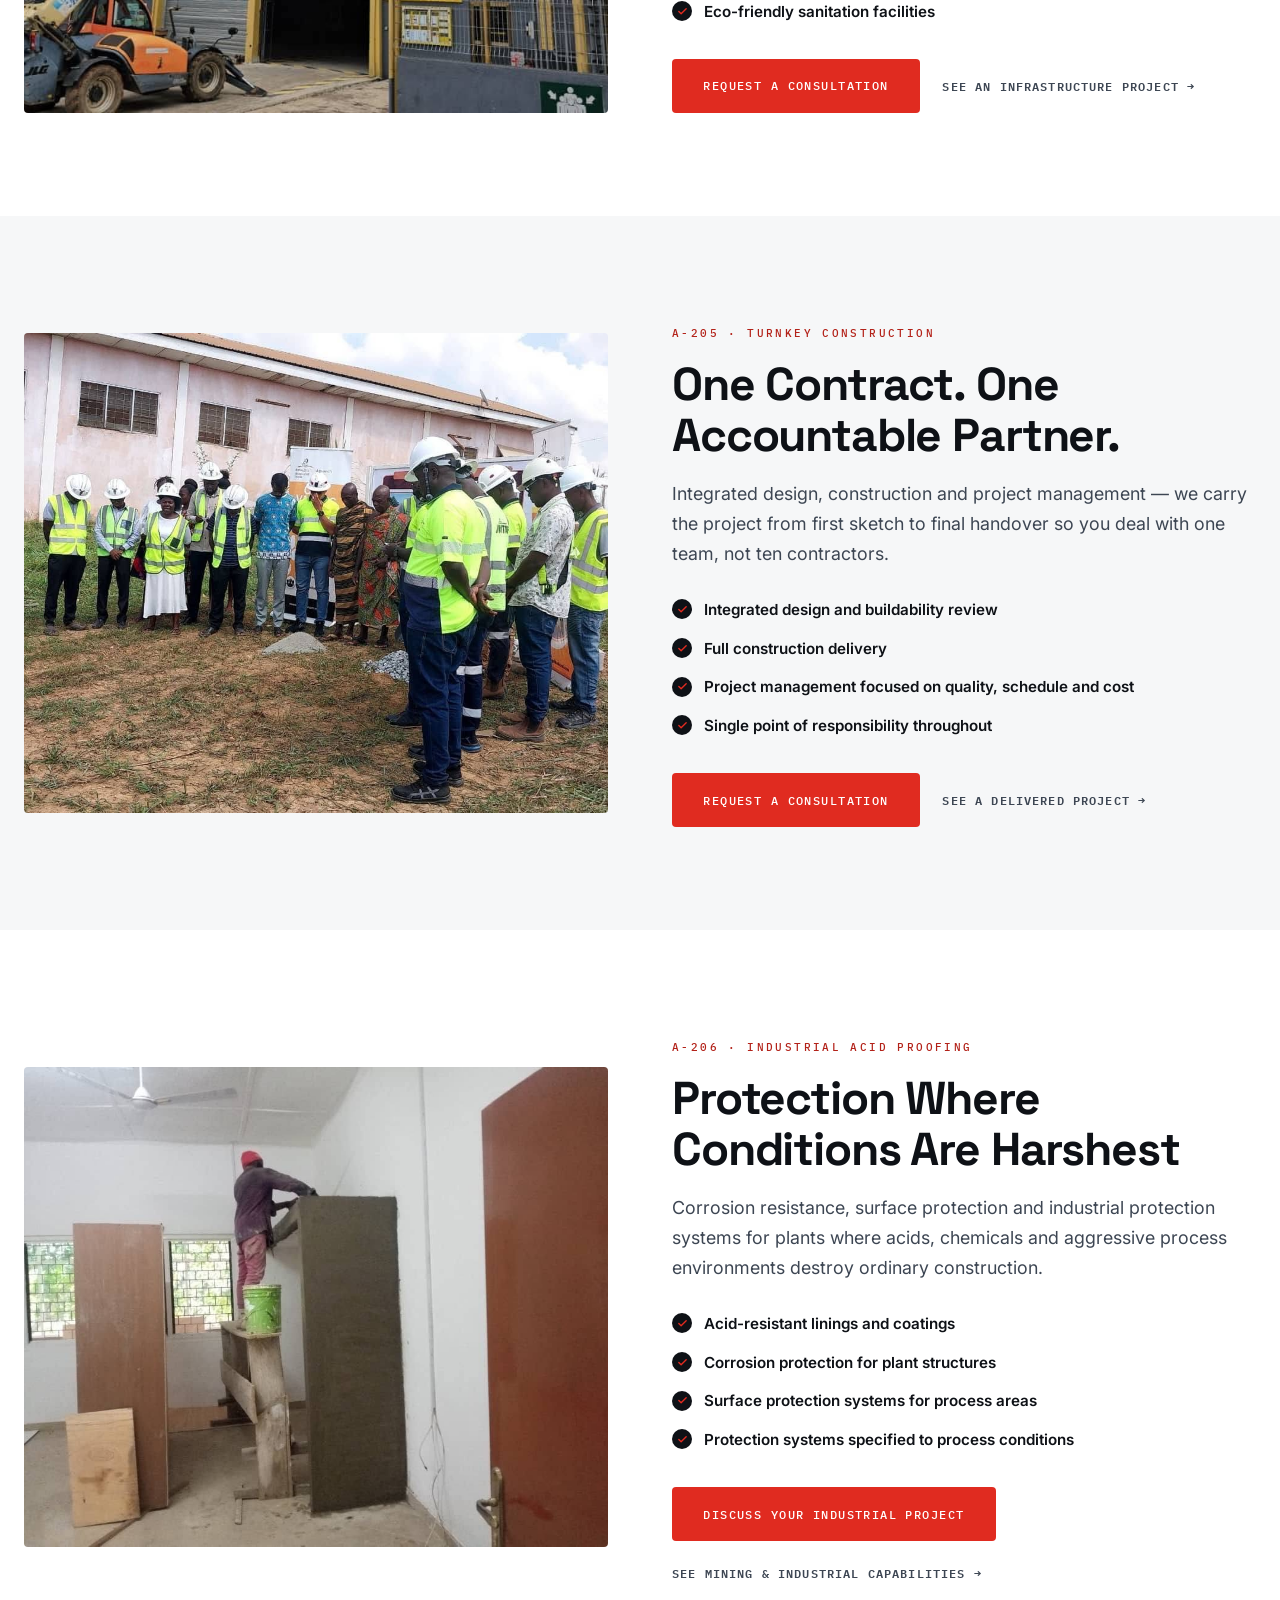
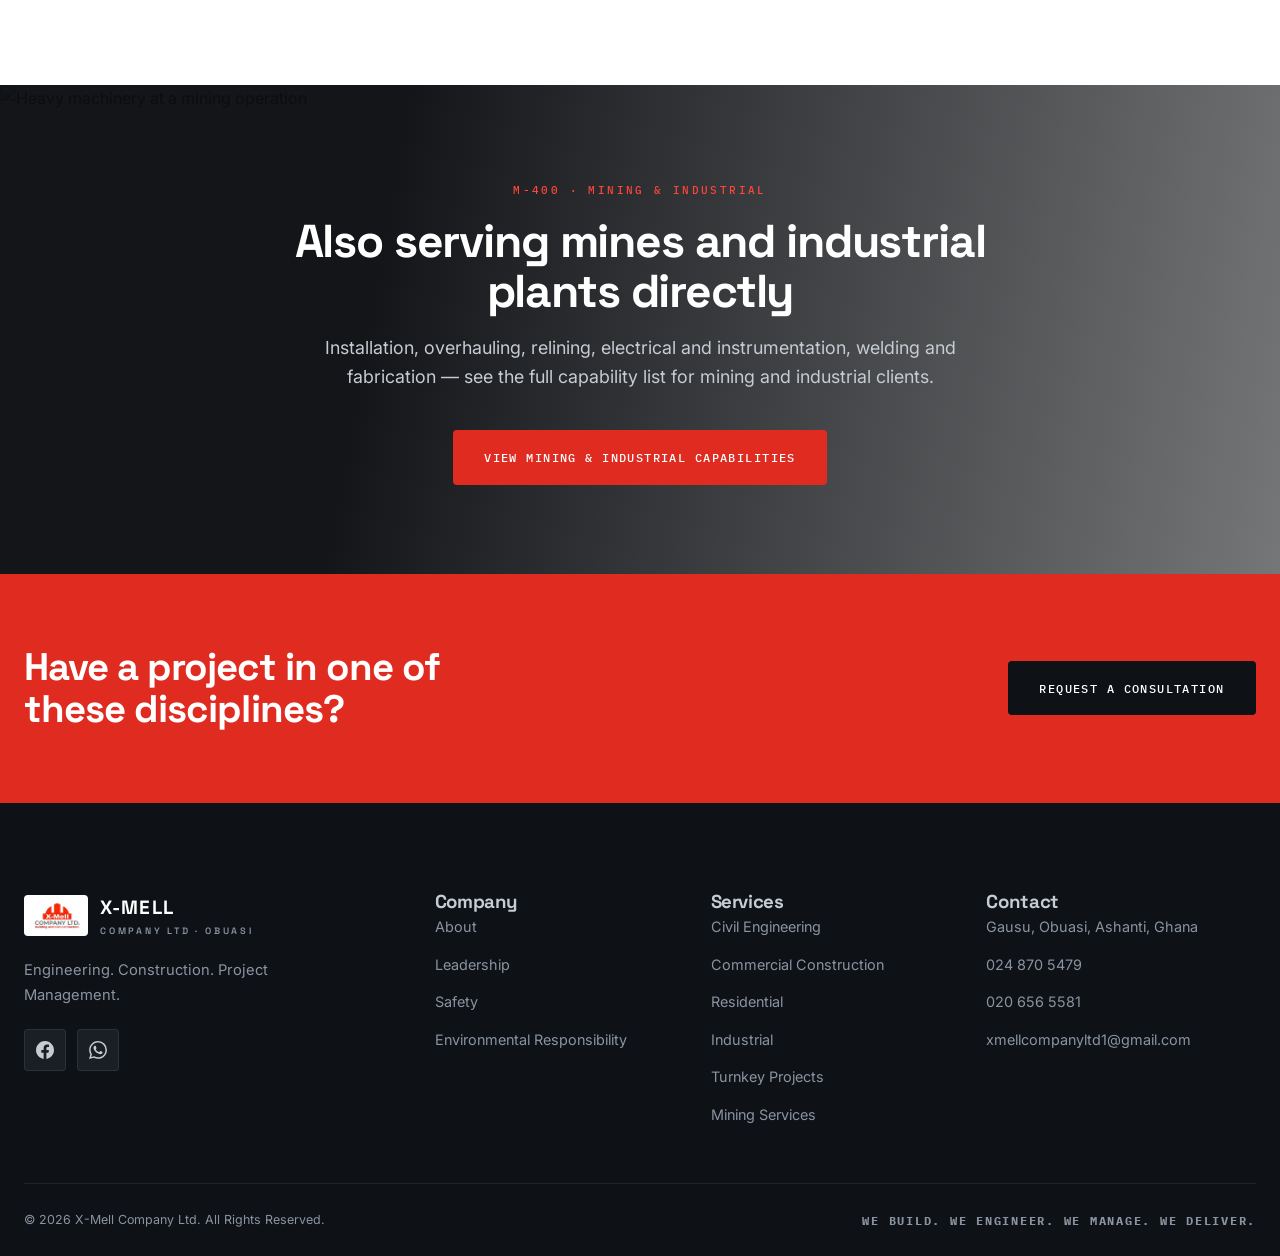
==== commit 4d3b6989: "Add 4 real projects with photo galleries from client portfolio Replace stock portfolio imagery with " ====
--- a/services.html
+++ b/services.html
@@ -141,7 +141,7 @@
         </div>
         <div class="svc-media reveal-right">
           <img src="assets/images/slab-pour.jpg"
-               alt="X-Mell crew concreting a suspended slab on timber formwork, with aggregate and materials moved by wheelbarrow on site" loading="lazy">
+               alt="X-Mell crew concreting a suspended slab on the TRI-PUMP Ghana office complex in Obuasi — timber formwork and materials handling on site" loading="lazy">
         </div>
       </div>
     </section>
@@ -150,8 +150,8 @@
     <section id="residential" class="svc-detail">
       <div class="container svc-detail-grid">
         <div class="svc-media reveal-left">
-          <img src="assets/images/fomasua-apartments.jpg"
-               alt="Completed X-Mell apartment building with balconies and perimeter wall — turnkey residential construction in Ghana" loading="lazy">
+          <img src="assets/images/projects/kajeji-property-3.jpg"
+               alt="Completed private residence at Kajeji constructed by X-Mell — multi-storey building with balconies and perimeter wall" loading="lazy">
         </div>
         <div class="svc-copy reveal-right">
           <span class="eyebrow">A-203 · Residential Construction</span>
@@ -168,7 +168,7 @@
           </ul>
           <div class="svc-actions">
             <a href="index.html#contact" class="btn btn-amber">Request a Consultation</a>
-            <a href="projects/fomasua-apartments.html" class="link-more">See a residential project →</a>
+            <a href="projects/kajeji-private-property.html" class="link-more">See a residential project →</a>
           </div>
         </div>
       </div>
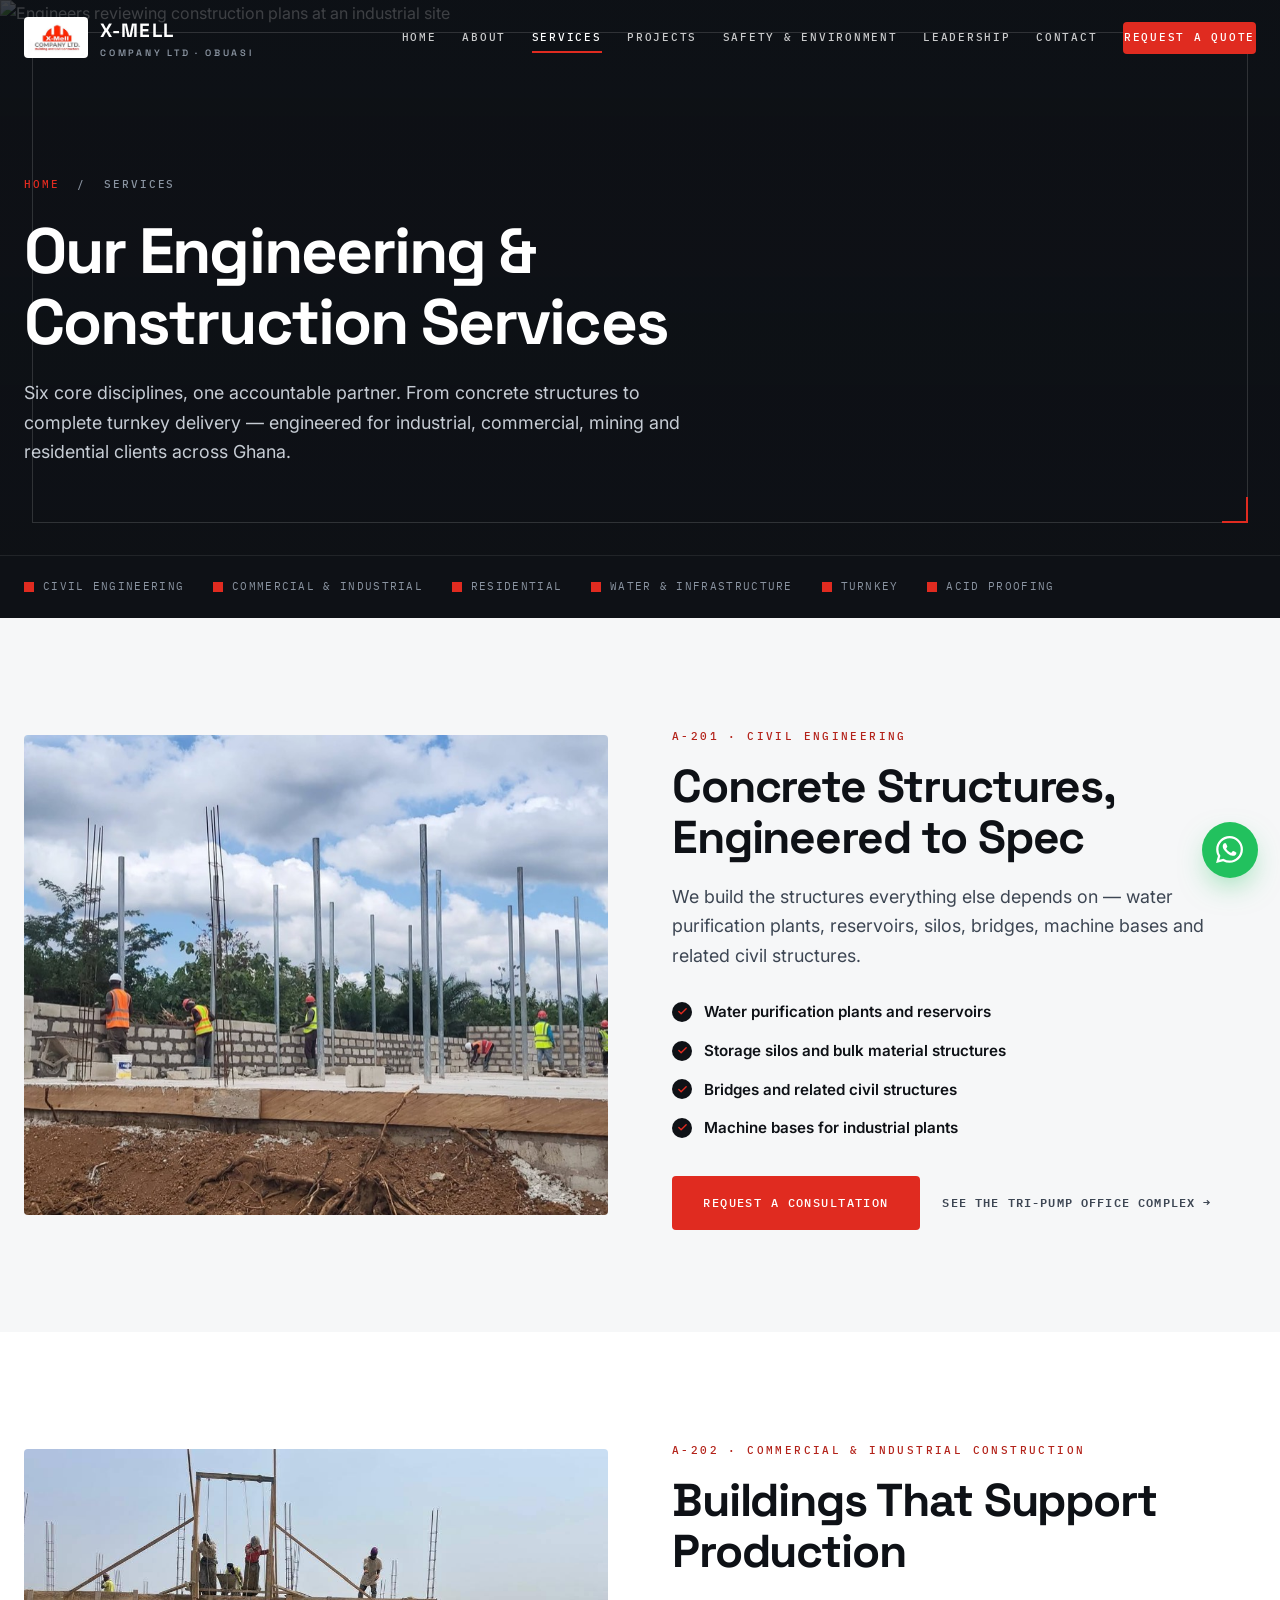
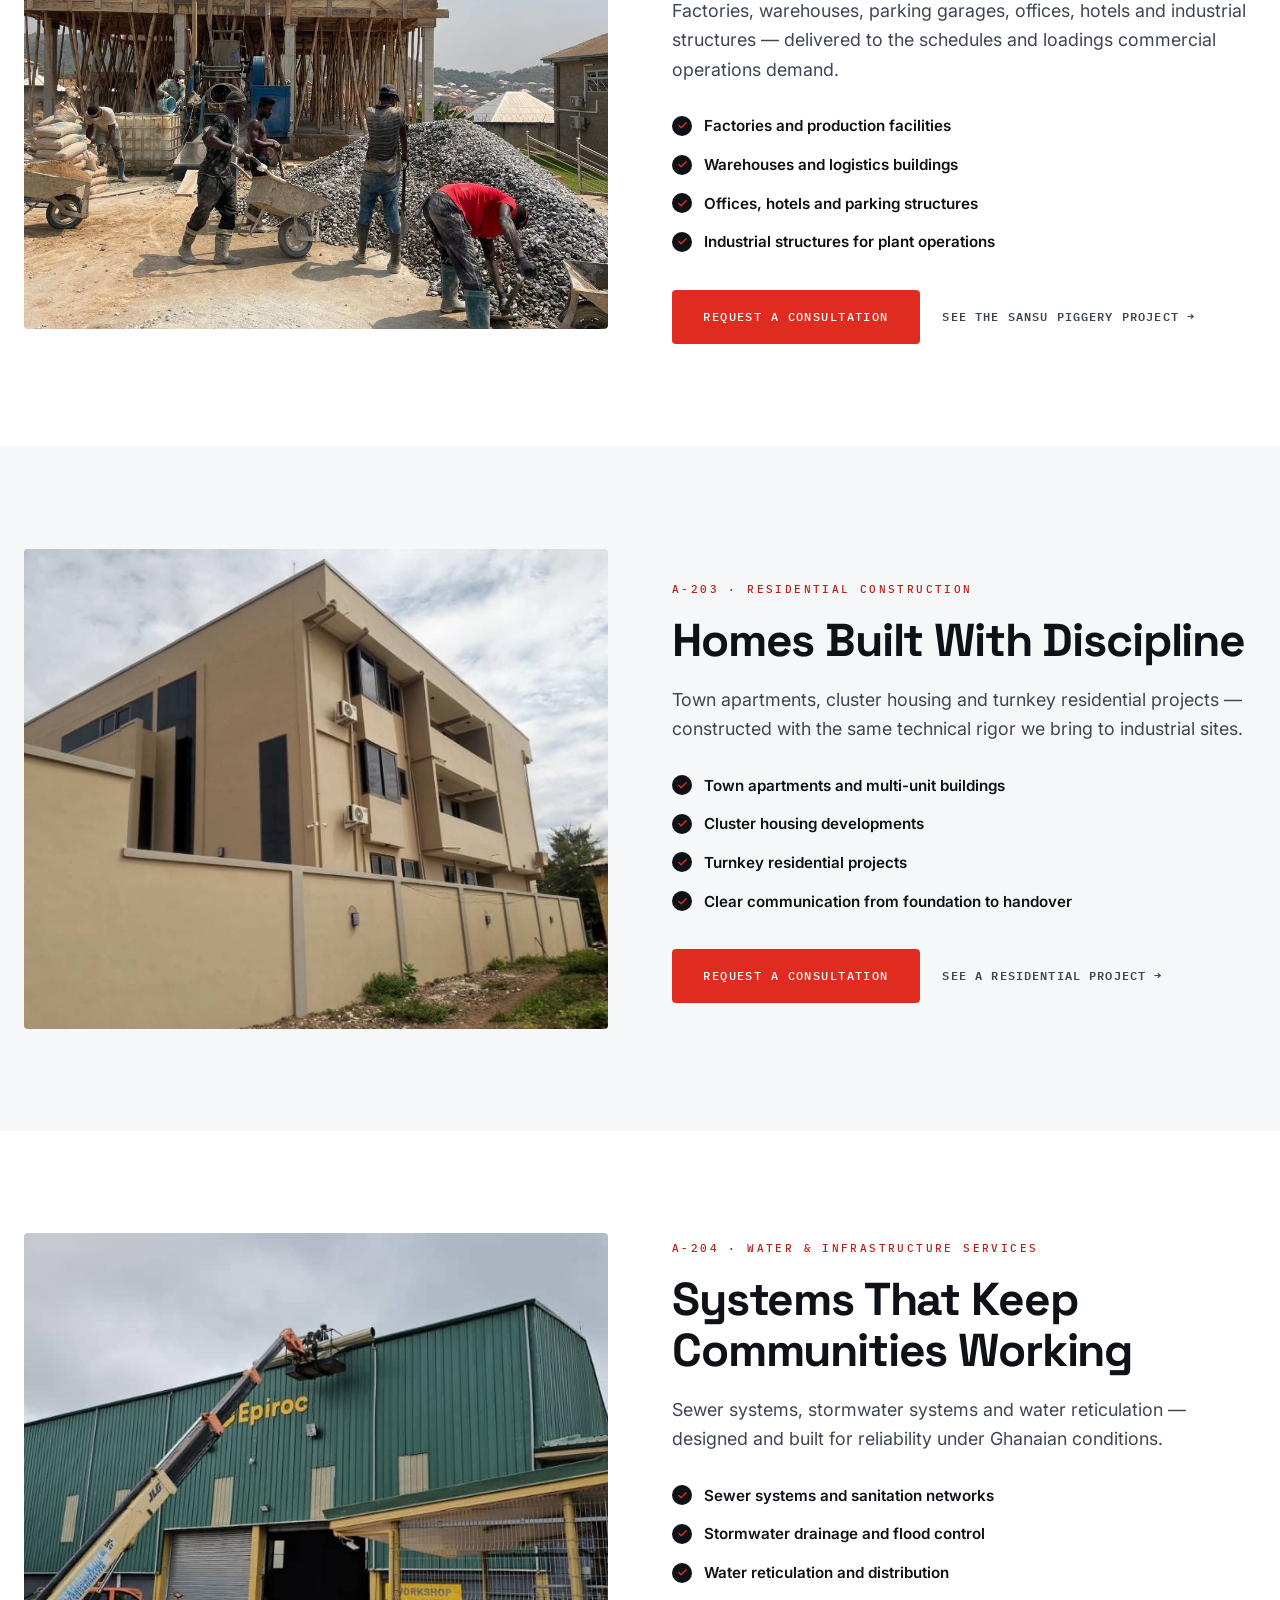
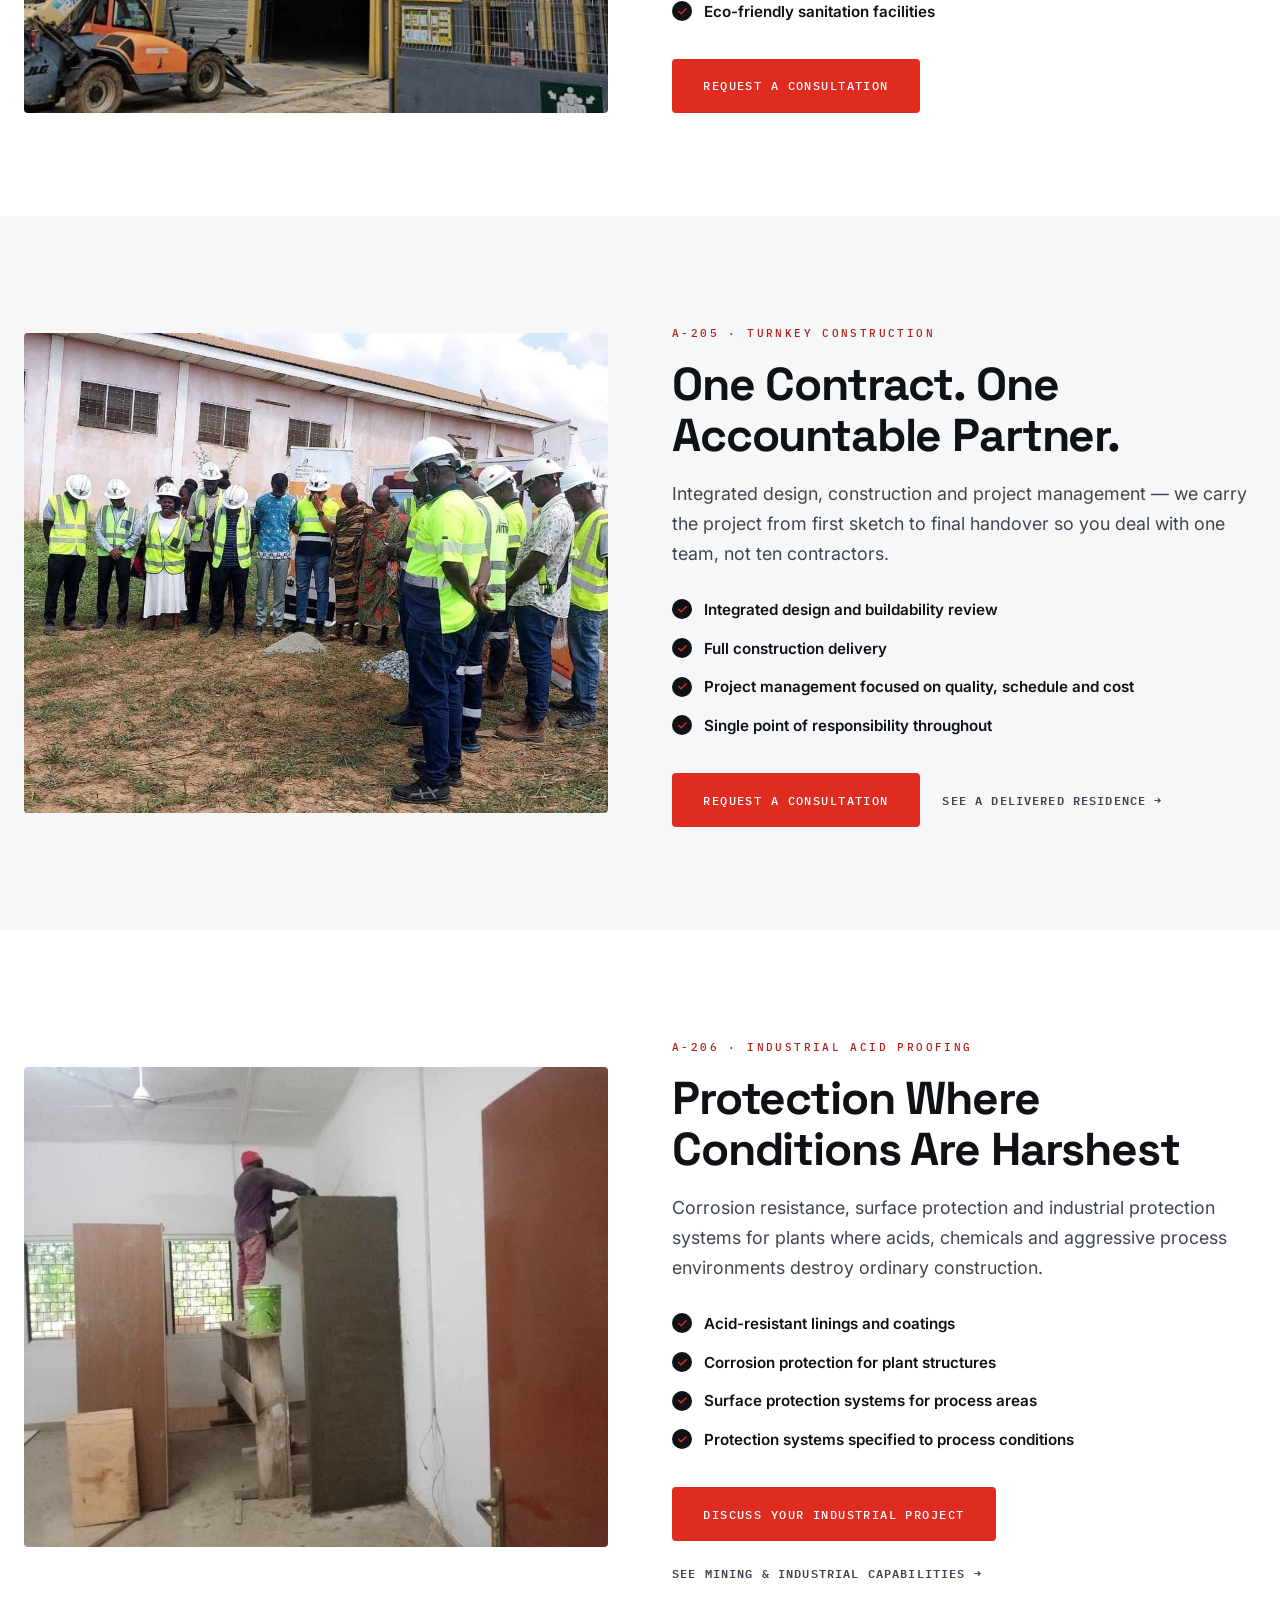
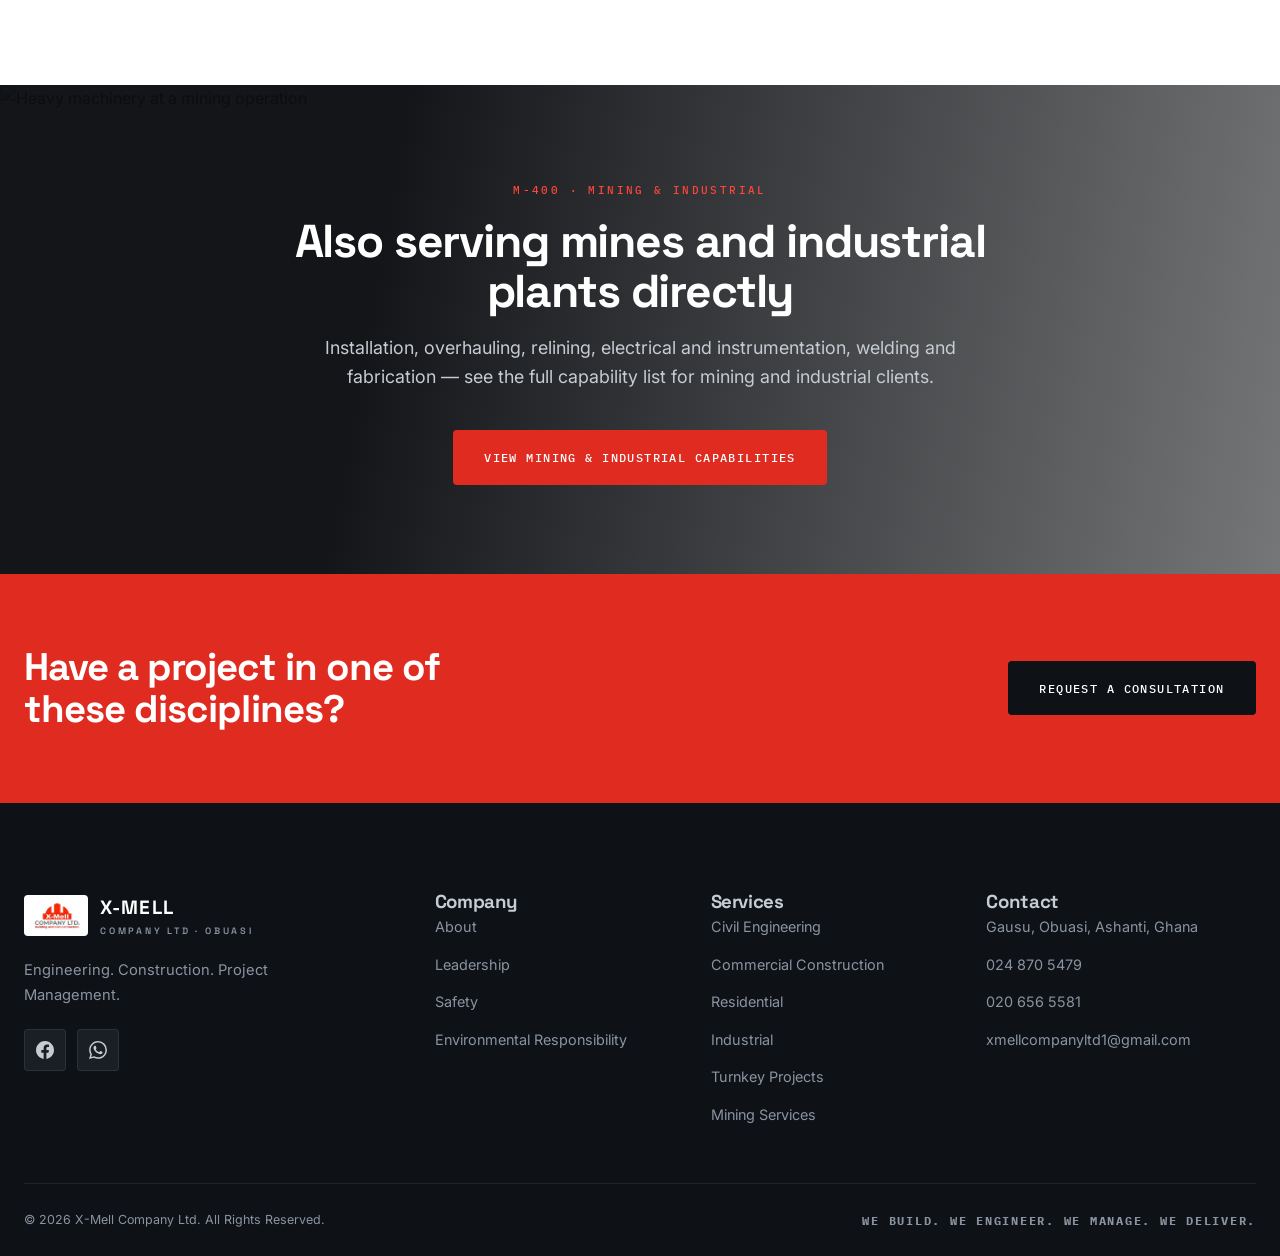
==== commit 04ff0625: "Rebalance portfolio grid and fix Services project links after deletion With 6 cards the lone tall ca" ====
--- a/services.html
+++ b/services.html
@@ -112,7 +112,7 @@
           </ul>
           <div class="svc-actions">
             <a href="index.html#contact" class="btn btn-amber">Request a Consultation</a>
-            <a href="projects/obuasi-hospital-maternity-ward.html" class="link-more">See a civil project →</a>
+            <a href="projects/tripump-office-complex.html" class="link-more">See the TRI-PUMP office complex →</a>
           </div>
         </div>
       </div>
@@ -136,7 +136,7 @@
           </ul>
           <div class="svc-actions">
             <a href="index.html#contact" class="btn btn-amber">Request a Consultation</a>
-            <a href="projects/soap-factory-dokyiwa.html" class="link-more">See an industrial project →</a>
+            <a href="projects/piggery-sansu-anglogold.html" class="link-more">See the Sansu piggery project →</a>
           </div>
         </div>
         <div class="svc-media reveal-right">
@@ -192,7 +192,6 @@
           </ul>
           <div class="svc-actions">
             <a href="index.html#contact" class="btn btn-amber">Request a Consultation</a>
-            <a href="projects/anyimadukrom-eco-toilet.html" class="link-more">See an infrastructure project →</a>
           </div>
         </div>
         <div class="svc-media reveal-right">
@@ -224,7 +223,7 @@
           </ul>
           <div class="svc-actions">
             <a href="index.html#contact" class="btn btn-amber">Request a Consultation</a>
-            <a href="projects/kajaji-hotel.html" class="link-more">See a delivered project →</a>
+            <a href="projects/kajeji-private-property.html" class="link-more">See a delivered residence →</a>
           </div>
         </div>
       </div>
